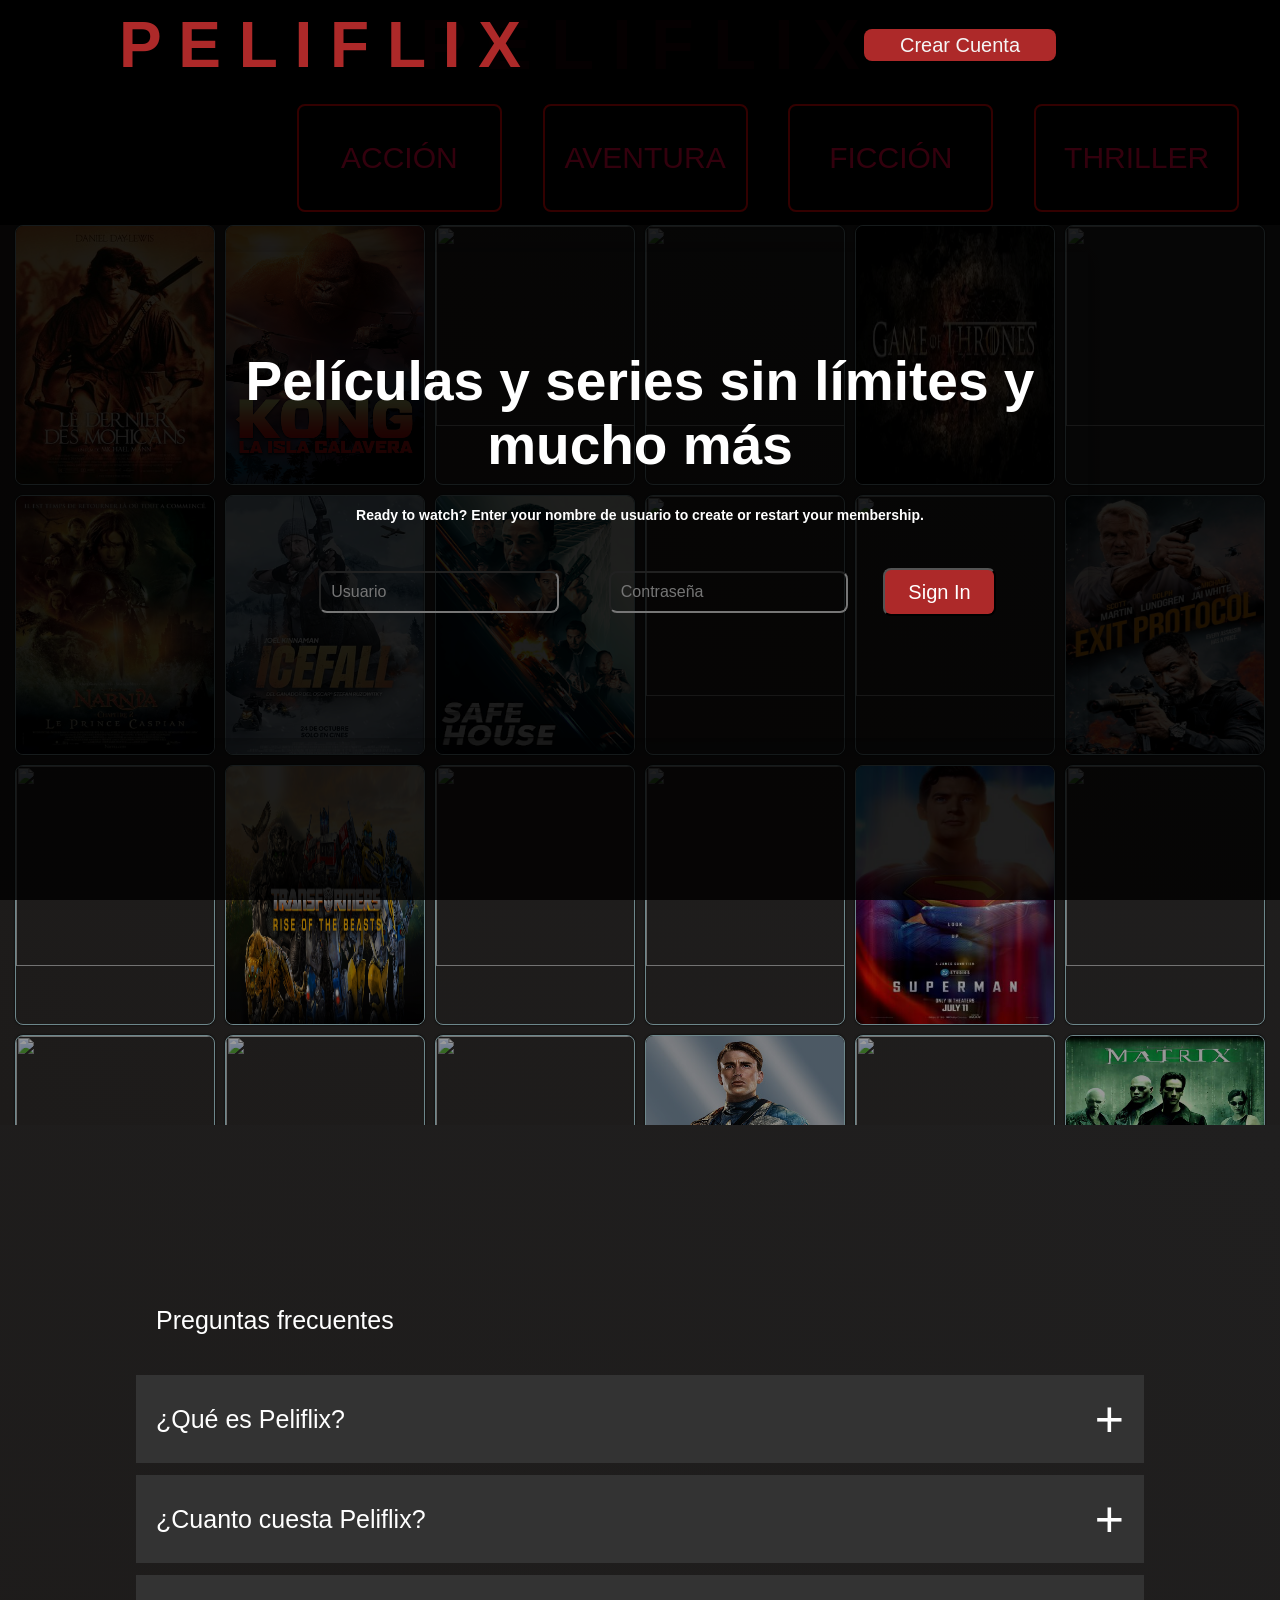
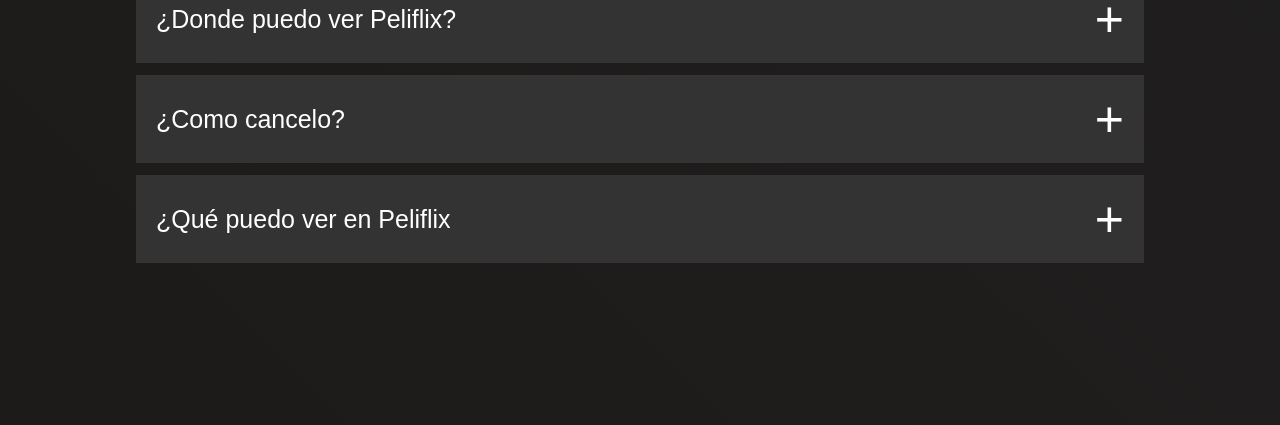
==== index.html @ b9817023 "Add files via upload" ====
<!DOCTYPE html>
<html lang="en">
<head>
    <meta charset="UTF-8">
    <meta name="viewport" content="width=device-width, initial-scale=1.0">
    <link rel="stylesheet" href="CSS/Estilo_indexPeliflix.css">
    <title>Peliflix_Stream.com</title>
</head>
<body>
    <div class="overlay" id="primeroPanel">
        <article class="Arriba-box">
            <div id="background1">
                <h1>P E L I F L I X</h1>
            </div>
            <div id="Cuenta">
                <span id="btnCrearCuenta">Crear Cuenta</span>
            </div>
        </article>
        <article class="Abajo-box">
            <section class="login-box">
                <h1>Películas y series sin límites y mucho más</h1>
                <h3>Ready to watch? Enter your nombre de usuario to create or restart your membership.</h3>
                <article>
                    <div class="password-container">
                       <input type="text" id="loginUsuario" placeholder="Usuario">
                        <input type="password" id="loginPassword" placeholder="Contraseña">
                        <span id="togglePassword" class="eye-icon">👁️</span>
                    </div>
                    <button type="submit" id="btnSignIn">Sign In</button>
                </article>
            </section>
        </article>   
    </div>

    <div class="LoginPanel hidden" id="registrationPanel">
        <article class="nuevacuenta">
             <section class="CrearCuenta">
                <h1>Create tu cuenta Peliflix</h1>
                <label for="Nombre">Nombre *</label>
                <div class="input-container">
                    <input type="text" id="Nombre" placeholder="Escribe tu Nombre" required>
                </div>
                <label for="Apellido">Apellido *</label>
                <div class="input-container">
                   <input type="text" id="Apellido" placeholder="Escribe tu Apellido" required>
                </div>
                <label for="Usuario">Usuario *</label>
                <div class="input-container">
                    <input type="text" id="regUsuario" placeholder="Escribe un Nombre de usuario" required>
                </div>
                <label for="Password">Password *</label>
                <div class="input-container">
                    <input type="password" id="password" placeholder="Escribe tu contraseña" required>
                    <span id="togglePasswordReg" class="eye-icon">👁️</span>
                </div>
                <div class="botones-container">
                    <button class="btn-rojo" id="saveAccount">Créate Cuenta!</button>
                    <button class="btn-rojo" id="btnVolver">Volver!</button>
                </div>
            </section>
        </article>
        <article class="fondoPeli"></article>
    </div>

    <header>
        <h1>P E L I F L I X</h1>
    </header>

    <nav>
        <section class="background"></section>
        <section class="opciones">
            <article class="genero">ACCIÓN</article>
            <section class="panelOculto">
                <article class="cabeza">
                    <h1>PELIFLIX : ACCIÓN</h1>
                    <span class="head">X</span>
                </article>
                <article class="galeria">
                    <div>
                        <img id="01" src="IMAGENES/JOHNWICK.jpg" data-nombre="JOHN WICK" data-genero="ACCIÓN" data-sinopsis="John Wick es una película de acción estadounidense de 2014, dirigida por Chad Stahelski, producida por David Leitch, escrita por Derek Kolstad y protagonizada por Keanu Reeves. Fue estrenada el 24 de octubre de 2014.La historia se centra en John Wick (Reeves) que busca a los hombres que irrumpieron en su casa, robaron su antiguo coche (Ford Mustang de 1969) y mataron a su cachorro, que fue un último regalo para él de su esposa recientemente fallecida (Moynahan).Stahelski y David Leitch dirigieron la película juntos, aunque solo se acreditó a Stahelski">
                        <span class="btn-ver" video src="VIDEOS/john wick.mp4">Ver película!</span>
                    </div>
                    <div>
                        <img id="02" src="IMAGENES/batman_sup.jpg" data-nombre="BATMAN VS SUPERMAN" data-genero="ACCIÓN" data-sinopsis="Batman v Superman: Dawn of Justice (titulada Batman v Superman: El amanecer de la justicia en España y Batman vs Superman: El origen de la justicia en Hispanoamérica) es una película estadounidense de superhéroes estrenada en 2016. Es la segunda entrega del Universo Extendido de DC (DCEU) y una secuela de El hombre de acero (2013), además de la primera película de acción real que presenta a Batman y Superman juntos. Está dirigida por Zack Snyder y escrita por Chris Terrio y David S. Goyer. El reparto incluye a Ben Affleck, Henry Cavill, Amy Adams, Jesse Eisenberg, Diane Lane, Laurence Fishburne, Jeremy Irons, Holly Hunter y Gal Gadot.">
                        <span class="btn-ver" video src="VIDEOS/batman vs superman.mp4">Ver película!</span>
                    </div>
                    <div>
                        <img id="03" src="IMAGENES/taken.jpg" data-nombre="TAKEN" data-genero="ACCIÓN" data-sinopsis="Taken (titulada Búsqueda implacable en Latinoamérica y Venganza en España) es una película de acción francesa de 2008,[2][3] protagonizada por Liam Neeson, Famke Janssen y Maggie Grace. Está dirigida por Pierre Morel y fue escrita y coproducida por Luc Besson. Es el top 85 de las 100 mejores películas de acción de todos los tiempos por GQ.">
                        <span class="btn-ver" video src="VIDEOS/taken.mp4">Ver película!</span>
                    </div>
                    <div>
                        <img id="04" src="IMAGENES/ICEFALL.png" data-nombre="ICEFALL" data-genero="ACCIÓN" data-sinopsis="Icefall is a 2025 American thriller film directed by Stefan Ruzowitzky and written by George Mahaffey and Steve Isles. It has Joel Kinnaman and Cara Jade Myers in the lead roles. The film was released on November 4, 2025.The project was announced in November 2023[2] with production by Arclight Films and its producers Gary Hamilton and Ying Ye; Top Film and its producers Volodymyr Artemenko and Eugene Stupka; along with Ryan Hamilton, Rob Van Norden,[3] and Adam Bramich.[4] Stefan Ruzowitzky is directing from a script by George Mahaffey[2] and Steve Isles.">
                        <span class="btn-ver" video src="VIDEOS/icefall.mp4">Ver película!</span>
                    </div>
                    <div>
                        <img id="05" src="IMAGENES/transporter.jpg" data-nombre="TRANSPORTER" data-genero="ACCIÓN" data-sinopsis="The Transporter, en inglés; Le Transporteur, en francés, es una película francesa en idioma inglés dirigida por Louis Leterrier y Corey Yuen. Su guionista, Luc Besson, se inspiró en la serie de cortos de BMW "The Hire" para crear esta película. Se estrenó en Francia el 2 de octubre de 2002 y el 11 de octubre del mismo año en Estados Unidos. Los protagonistas son Jason Statham como Frank Martin y Shu Qi como Lai Kwai. Esta es la primera película de la serie, a la que siguieron Transporter 2 y Transporter 3.>
                        <span class="btn-ver" video src="VIDEOS/transporter.mp4">Ver película!</span>
                    </div>
                    <div>
                        <img id="06" src="IMAGENES/ironman.jpg" data-nombre="IRON MAN" data-genero="ACCIÓN" data-sinopsis="Iron Man (titulada Iron Man: el hombre de hierro en Hispanoamérica) es una película de superhéroes estadounidense de 2008. Es la primera entrega del Universo cinematográfico de Marvel. La cinta fue dirigida por Jon Favreau, con un guion de Mark Fergus, Hawk Ostby, Art Marcum y Matt Holloway. Es protagonizada por Robert Downey Jr, Terrence Howard, Jeff Bridges, Shaun Toub y Gwyneth Paltrow. La trama gira en torno a Tony Stark, un empresario e ingeniero, que construye un exoesqueleto motorizado y se convierte en Iron Man, un superhéroe tecnológicamente avanzado.">
                        <span class="btn-ver" video src="VIDEOS/Ironman.mp4">Ver película!</span>
                    </div>
                    <div>
                        <img id="07" src="IMAGENES/padrino.jpg" data-nombre="EL PADRINO" data-genero="ACCIÓN" data-sinopsis="The Godfather Part II (titulada El padrino: Parte II en España, México y Uruguay, y El padrino II en el resto de Hispanoamérica)[4] es una película estadounidense de drama criminal y gánsteres de 1974, producida y dirigida por Francis Ford Coppola a partir del guion coescrito con Mario Puzo, protagonizada por Al Pacino, Robert Duvall, Diane Keaton, Robert De Niro, Talia Shire, Morgana King, John Cazale, Mariana Hill y Lee Strasberg. Es la segunda entrega de la trilogía de El padrino.">
                        <span class="btn-ver" video src="VIDEOS/el padrino.mp4">Ver película!</span>
                    </div>
                    <div>
                        <img id="08" src="IMAGENES/vengadores.jpg" data-nombre="LOS VENGADORES" data-genero="ACCION" data-sinopsis="Marvel's The Avengers[3] (titulada The Avengers: Los Vengadores en Hispanoamérica y Los Vengadores en España), conocida como Marvel Avengers Assemble en el Reino Unido e Irlanda, o simplemente The Avengers; es una película de superhéroes estadounidense de 2012 basada en el equipo de superhéroes homónimo de Marvel Comics, producida por Marvel Studios y distribuida por Walt Disney Studios Motion Pictures, en colaboración con Paramount Pictures.">
                        <span class="btn-ver" video src="VIDEOS/vengadores.mp4">Ver película!</span>
                    </div>
                    <div>
                        <img id="09" src="IMAGENES/missionimpo.jpg" data-nombre="MISSION IMPOSSIBLE" data-genero="ACCIÓN" data-sinopsis="Mission impossible : Dead Reckoning ou Mission impossible - Bilan mortel[1] au Québec (Mission: Impossible – Dead Reckoning) est un film américain réalisé par Christopher McQuarrie et sorti en 2023. C'est le septième film de la série Mission impossible. Tom Cruise y reprend son rôle d'Ethan Hunt. Toujours au service de l'agence Mission Impossible depuis des décennies, il fait face à un ennemi d'un nouveau genre : une intelligence artificielle nommée « l'Entité », intangible, omniprésente, capable d'influencer comme jamais notre monde d'aujourd'hui. Entré en possession d'un indice qui pourrait permettre à quiconque parvenant à suivre la piste de contrôler le destin de cette intelligence artificielle, Ethan Hunt ne suit plus les ordres de la CIA, mais s'assigne lui-même une mission">
                        <span class="btn-ver" video src="VIDEOS/mission impossible.mp4">Ver película!</span>
                    </div>
                    <div>
                        <img id="10" src="IMAGENES/jungla.jpg" data-nombre="DIE HARD" data-genero="ACCIÓN" data-sinopsis="Die Hard sigue al oficial fuera de servicio del Departamento de Policía de Nueva York John McClane (Bruce Willis) mientras se enfrenta a un grupo de criminales altamente organizados liderados por Hans Gruber (Alan Rickman), que realizan un atraco en un rascacielos de Los Ángeles bajo el pretexto de un ataque terrorista utilizando a rehenes, incluyendo a la esposa de McClane, Holly Gennaro (Bonnie Bedelia), para mantener a raya a la policía. En 2017 la Biblioteca del Congreso de Estados Unidos seleccionó Die Hard para ser preservada en el National Film Registry por ser «cultural, histórica o estéticamente significante».">
                        <span class="btn-ver" video src="VIDEOS/jungla.mp4">Ver película!</span>
                    </div>
                    <div>
                        <img id="11" src="IMAGENES/captain amer.jpg" data-nombre="CAPTAIN AMERICA:THE FIRST AVENGER" data-genero="ACCIÓN" data-sinopsis="Captain America: Brave New World (Capitán América: un nuevo mundo en Hispanoamérica) es una película de superhéroes estadounidense de 2025, con el personaje de Marvel Comics, Sam Wilson / Capitán América. Producida por Marvel Studios y distribuida por Walt Disney Studios Motion Pictures, es la cuarta película de la serie de películas de Capitán América, una continuación de la serie de televisión Falcon y el Soldado del Invierno (2021) y la película número 35 del Universo cinematográfico de Marvel (UCM). La película fue dirigida por Julius Onah, con un guion escrito por Rob Edwards y los equipos de escritores, de Malcolm Spellman & Dalan Musson y Onah & Peter Glanz">
                        <span class="btn-ver" video src="VIDEOS/captain america.mp4">Ver película!</span>
                    </div>
                    <div>
                        <img id="12" src="IMAGENES/Fast_Furious.jpg" data-nombre="FAST&FURIOUS" data-genero="ACCIÓN" data-sinopsis="Fast & Furious (también conocida como Rápidos y furiosos en Hispanoamérica, y The Fast and Furious: A todo gas en España) es una franquicia de medios estadounidense centrada en una serie de películas de acción que se ocupan en gran medida de automóviles. La saga también incluye cortometrajes, una serie de televisión, espectáculos en vivo, videojuegos y atracciones de parques temáticos. Está distribuida por Universal Pictures. Si bien la saga ha tenido una baja muy importante del elenco con la muerte de Paul Walker en 2013, Vin Diesel continuó con las series ">
                        <span class="btn-ver" video src="VIDEOS/fast & furious.mp4">Ver película!</span>
                    </div>
                    <div>
                        <img id="13" src="IMAGENES/DO OR DIE.jpg" data-nombre="DO OR DIE" data-genero="ACCIÓN" data-sinopsis="In Hawaii, L.E.T.H.A.L. agents Donna Hamilton and Nicole Justin are confronted by underworld businessman Kane. As retribution for damaging his organization, Kane has devised a game to hunt and kill Hamilton and Justin using six teams of professional assassins. They call their superior Lucas, who orders them to leave for Las Vegas and meet up with a contact for further instructions. From his headquarters in Honolulu Kane and his mistress, Silk orders the assassins into action while they keep track of their every move with a tracking device secretly implanted into Hamilton's wristwatch.The first team fires on Hamilton and Justin's Jeep from a helicopter as they drive to the airport.">
                        <span class="btn-ver" video src="VIDEOS/Do or die.mp4">Ver película!</span>
                    </div>
                    <div>
                        <img id="14" src="IMAGENES/caballero.jpg" data-nombre="THE DARK NIGHT" data-genero="ACCIÓN" data-sinopsis="The Dark Knight (conocida en Hispanoamérica como Batman: El caballero de la noche y en España como El caballero oscuro) es una película de superhéroes de 2008 dirigida por Christopher Nolan a partir de un guion coescrito con su hermano Jonathan. Basada en el superhéroe Batman de DC Comics, es la secuela de Batman Begins (2005) y la segunda entrega de la trilogía The Dark Knight. La trama sigue al justiciero Batman, el teniente de policía James Gordon y el fiscal de distrito Harvey Dent, quienes forman una alianza para desmantelar el crimen organizado en Gotham City. Sus esfuerzos se ven descarrilados por el Joker, un cerebro anarquista que busca probar hasta dónde llegará Batman para salvar a la ciudad del caos">
                        <span class="btn-ver" video src="VIDEOS/caballero.mp4">Ver película!</span>
                    </div>
                    <div>
                        <img id="15" src="IMAGENES/SAFEHOUSE.webp" data-nombre="SAFE HOUSE" data-genero="ACCIÓN" data-sinopsis="Tobin Frost (Denzel Washington) es un exagente de la CIA que se volvió un criminal internacional, el cual recientemente ha adquirido un archivo de un agente renegado del MI6 llamado Alec Wade (Liam Cunningham). En cuanto Frost tiene el archivo, es perseguido por los mercenarios de Vargas (Fares Fares), por lo que como última opción para salvarse entra en el consulado de los Estados Unidos en Ciudad del Cabo, Sudáfrica y al ser identificado como un traidor de la agencia es trasladado a una casa de seguridad de la CIA en la misma ciudad.">
                        <span class="btn-ver" video src="VIDEOS/safe house.mp4">Ver película!</span>
                    </div>
                    <div>
                        <img id="16" src="IMAGENES/HANDYMAN.jpg" data-nombre="THE HANDYMAN" data-genero="ACCIÓN" data-sinopsis="Antonio is a trainee lawyer who dreams of joining his mentor’s prestigious firm. But Salvatore “Toti” Bellastella, the Prince of the Forum, is also an exploitative tyrant! He asks Antonio any kind of task: from being his assistant to driver, from paralegal to personal cook! When Antonio brilliantly passes the bar, he gets the offer of becoming a partner in the firm, but there is still one condition: he must marry Isabel, Toti’s lover, an Argentinian girl who needs the Italian citizenship. It looks like just another little “favor” for his boss. So Antonio accepts... and he’s really in a sea of trouble. (Source: True Colours)">
                       <span class="btn-ver" video src="VIDEOS/handy man.mp4">Ver película!</span>
                    </div>
                    <div>
                        <img id="17" src="IMAGENES/EXITPROTOCOL.jpg" data-nombre="EXIT PROTOCOL" data-genero="ACCIÓN" data-sinopsis="Sam Hayden es un asesino letal al que le encargan eliminar a Charles Managold (Dolph Lundgren), un legendario asesino. Pero cuando Sam se enfrenta a Managold y decide no matarlo, ambos se convierten en el blanco de Isaac (Michael Jai White), el sicario más letal del mundo. Obligados a aliarse, deberán enfrentarse a una implacable cacería.">
                        <span class="btn-ver" video src="VIDEOS/exit protocol.mp4">Ver película!</span>
                    </div>
                    <div>
                        <img id="18" src="IMAGENES/fightclub.jpg" data-nombre="FIGHT CLUB" data-genero="ACCIÓN" data-sinopsis="Fight Club (conocida como El club de la lucha en España y como El club de la pelea en Hispanoamérica) es una película estadounidense de 1999 basada en la novela homónima de Chuck Palahniuk. La cinta fue dirigida por David Fincher y protagonizada por Edward Norton, Brad Pitt y Helena Bonham Carter.">
                        <span class="btn-ver" video src="VIDEOS/fight club.mp4">Ver película!</span>
                    </div>
                    <div>
                        <img id="19" src="IMAGENES/SHADOW EDGE.webp" data-nombre="SHADOW EDGE" data-genero="ACCIÓN" data-sinopsis="The Shadow's Edge (simplified Chinese: 捕风追影; traditional Chinese: 捕風追影) is a 2025 action thriller film directed and written by Larry Yang. Co-produced by China and Hong Kong, the film is loosely adapted from the Hong Kong action thriller Eye in the Sky (2007) by Yau Nai-hoi. It stars Jackie Chan as a retired surveillance expert who returns to investigate a series of heists orchestrated by a long-time fugitive played by Tony Leung Ka-fai, and in turn he is joined by a rookie policewoman played by Zhang Zifeng. The cast also includes Ci Sha and Wen Junhui.">
                        <span class="btn-ver" video src="VIDEOS/shadow edge.mp4">Ver película!</span>
                    </div>
                    <div>
                        <img id="20" src="IMAGENES/WILDCAT.jpg" data-nombre="WILDCAT" data-genero="ACCIÓN" data-sinopsis="Wildcat fue escrita por Ethan Hawke y Shelby Gaines y dirigida por Hawke. La película fue producida y financiada en su totalidad por Cory Pyke de Renovo Media Group. Joe Goodman de Good Country Pictures, Hawke y su esposa Ryan Hawke de Under the Influence Productions también produjeron.[2]​ Maya Hawke fue productora ejecutiva y tiene un papel principal en la película. En enero de 2023, se informó que Laura Linney, Philip Ettinger, Rafael Casal, Steve Zahn, Cooper Hoffman, Willa Fitzgerald, Alessandro Nivola y Vincent D'Onofrio se unieron al elenco">
                        <span class="btn-ver" video src="VIDEOS/wildcat.mp4">Ver película!</span>
                    </div>
                    <div>
                        <img id="21" src="IMAGENES/TRANSFORM.jpg" data-nombre="TRANSFORMERS" data-genero="ACCIÓN" data-sinopsis="Narnia est un monde imaginaire créé par l'auteur irlandais Clive Staples Lewis dans lequel se déroule une série de sept romans de fantasy : Le Monde de Narnia.Dans l'univers de Narnia, les animaux parlent, les bêtes mythiques abondent et la magie est courante. La série suit l'histoire de Narnia, depuis sa création jusqu'à sa fin, et plus particulièrement les visites de groupes d'enfants de « notre » monde.Le monde de Narnia se bâtit au fil des sept livres (complétés par les films de la BBC ainsi que ceux de Walt Disney Pictures)">
                       <span class="btn-ver" video src="VIDEOS/transformers.mp4">Ver película!</span>
                    </div>
                    <div>
                        <img id="22" src="IMAGENES/mohicano.jpg" data-nombre="THE LAST MOHICANO" data-genero="ACCIÓN" data-sinopsis="The Last of the Mohicans (en Hispanoamérica: El último de los mohicanos; en España: El último mohicano) es una película épica estadounidense de 1992, del género aventuras, basada en la novela homónima del escritor estadounidense James Fenimore Cooper. Dirigida por Michael Mann, está protagonizada por Daniel Day-Lewis, Madeleine Stowe, Jodhi May, Russell Means, Eric Schweig, Wes Studi, Patrice Chéreau y Pete Postlethwaite.">
                        <span class="btn-ver" video src="VIDEOS/mohicano.mp4">Ver película!</span>
                    </div>
                    <div>
                        <img id="23" src="IMAGENES/captainwin.webp" data-nombre="CAPTAIN AMERICA: THE WINTER SOLDIER" data-genero="ACCIÓN" data-sinopsis="Captain America: The Winter Soldier (titulada Capitán América: el Soldado de Invierno en España y Capitán América y el Soldado del Invierno en Hispanoamérica) es una película de superhéroes estadounidense de 2014 basada en el personaje de Marvel Comics, Capitán América, producida por Marvel Studios y distribuida por Walt Disney Studios Motion Pictures. Es la secuela de Capitán América: el primer vengador (2011) y la novena película del Universo cinematográfico de Marvel (UCM). La película es dirigida por Anthony y Joe Russo, con un guion de Christopher Markus y Stephen McFeely">
                        <span class="btn-ver" video src="VIDEOS/captain america winter soldier.mp4">Ver película!</span>
                    </div>
                    <div>
                        <img id="24" src="IMAGENES/ONE BATTLE.jpg" data-nombre="ONE BATTLE" data-genero="ACCIÓN" data-sinopsis="«Ghetto» Pat Calhoun y Perfidia Beverly Hills son miembros de un grupo revolucionario de la extrema izquierda que se hace llamar El 75 francés. Durante la fuga de inmigrantes detenidos del Centro de Detención de Otay Mesa, Perfidia humilla sexualmente al oficial al mando, Steven J. Lockjaw, que después se obsesiona con ella. Pat y Perfidia se convierten en amantes. Cuando Lockjaw atrapa a Perfidia poniendo una bomba, la libera después de que ella acepte su demanda de reunirse con él más tarde para tener sexo, tras lo cual ella queda embarazada pero sigue su relación con Pat">
                        <span class="btn-ver" video src="VIDEOS/one battle.mp4">Ver película!</span>
                    </div>

                    <section class="PanelDetalles1">
                        <article class="CajaAriba"></article>
                        <article class="detalles" >
                            <div class="one">
                                <h1 class="nombre"></h1>
                            </div>
                            <div class="two">
                                <p class="sinopsis"></p>
                            </div>    
                        </article>
                    </section>
                    <section class="PanelDetalles2">
                        <article class="CajaAriba">
                            <span class="cerrar">X</span>
                        </article>
                        <article class="detalles">
                            <div class="imgDetalle">
                                <img src="" >
                            </div>  
                        </article>
                    </section>

                </article>
            </section>
            <article class="genero">AVENTURA</article>
            <section class="panelOculto">
                <article class="cabeza">
                    <h1>PELIFLIX : AVENTURA</h1>
                    <span class="head">X</span>
                </article>
                <article class="galeria">
                    <div>
                        <img id="30" src="IMAGENES/momi.jpg" data-nombre="MOMIA 2" data-genero="AVENTURA" data-sinopsis="La Momie (The Mummy) est un film américano-sino-japonais réalisé par Alex Kurtzman et sorti en 2017. Reboot de la franchise La Momie, il devait être le premier film du Dark Universe, un univers commun développé par Universal Pictures mais finalement annulé[1]. Cet univers devait remettre en scène les personnages de la célèbre série de films d'horreur Universal Monsters.">
                        <span class="btn-ver" video src="VIDEOS/momia2.mp4">Ver película!</span>
                    </div>
                    <div>
                        <img id="31" src="IMAGENES/momie.jpg" data-nombre="MOMIA" data-genero="AVENTURA" data-sinopsis="La Momie (The Mummy) est un film américain réalisé par Stephen Sommers et sorti en 1999. C'est une nouvelle version du film américain La Momie, également produit par Universal Pictures et sorti en 1932. Le film a pour antagoniste principal la momie d'un prêtre d'Égypte antique maudit qui est accidentellement ramené à la vie par des archéologues dans les années 1920. La momie poursuit les membres de l'expédition jusqu'au Caire pour se nourrir d'eux et accumule ainsi des pouvoirs magiques de plus en plus terrifiants, au point de menacer l'Égypte et le monde entier, tandis que l'aventurier Rick O'Connell (Brendan Fraser) et la bibliothécaire Evelyn Carnahan (Rachel Weisz) tentent de trouver un moyen de l'arrêter.">
                        <span class="btn-ver" video src="VIDEOS/momia.mp4">Ver película!</span>
                    </div>
                    <div>
                        <img id="32" src="IMAGENES/hobbit2.jpg" data-nombre="THE BATTLE OF THE FIVE ARMIES" data-genero="AVENTURA" data-sinopsis="The Hobbit: The Battle of the Five Armies is a 2014 epic fantasy film directed by Peter Jackson from a screenplay by Fran Walsh, Philippa Boyens, Jackson, and Guillermo del Toro. It is based on the 1937 novel The Hobbit by J. R. R. Tolkien. The sequel to 2013's The Hobbit: The Desolation of Smaug, the film is the final instalment in The Hobbit trilogy, acting as a prequel to Jackson's The Lord of the Rings trilogy (2001–2003). The film's story concludes the adventure of the titular hobbit Bilbo Baggins and Thorin Oakenshield's company of dwarves, who take possession of the treasure within the Lonely Mountain as factions of dwarves, elves and men clash over it, while the orc Azog the Defiler and his forces make their move upon them.">
                        <span class="btn-ver" video src="VIDEOS/hobbit2.mp4">Ver película!</span>
                    </div>
                    <div>
                        <img id="33" src="IMAGENES/HOB2.webp" data-nombre="HOBBIT:UN VIAJE INESPERADO" data-genero="AVENTURA" data-sinopsis="La trilogía de El hobbit, adaptación cinematográfica basada en la novela homónima (publicada en 1937 y escrita por el filólogo británico J. R. R. Tolkien), comprende tres películas épicas de fantasía, acción y aventuras: El hobbit: un viaje inesperado (2012), El hobbit: la desolación de Smaug (2013) y El hobbit: la batalla de los Cinco Ejércitos (2014).[4] Las tres películas fueron estrenadas bajo los formatos IMAX, 3D y 3D HFR (48 fps).">
                        <span class="btn-ver" video src="VIDEOS/HOBBIT1.mp4">Ver película!</span>
                    </div>
                    <div>
                        <img id="34" src="IMAGENES/hobit.jpg" data-nombre="HOBBIT:LA DESOLATION DE SMUG" data-genero="AVENTURA" data-sinopsis="El hobbit: la batalla de los Cinco Ejércitos (título original en inglés: The Hobbit: The Battle of the Five Armies) es la tercera parte de la adaptación cinematográfica de la novela de J. R. R. Tolkien El hobbit. Las dos primeras partes, El hobbit: un viaje inesperado y El hobbit: la desolación de Smaug, tratan específicamente del contenido del libro, mientras que la tercera se centra en los hechos que acontecieron entre el final de El hobbit y el inicio de La Comunidad del Anillo. Se estrenó el 30 de noviembre de 2014, debido a un cambio de fecha que se produjo el 22 ">
                        <span class="btn-ver" video src="VIDEOS/hobbit la desolacion.mp4">Ver película!</span>an>
                    </div>
                    <div>
                        <img id="35" src="IMAGENES/señor de los anillos1.jpg" data-nombre="LAS DOS TORRES" data-genero="AVENTURA" data-sinopsis="El Señor de los Anillos: las dos torres —cuyo título original en inglés es The Lord of the Rings: The Two Towers—, conocida también de forma abreviada como Las dos torres, es una película basada en el segundo tomo de la novela El Señor de los Anillos, del escritor británico J. R. R. Tolkien. Es la secuela de La Comunidad del Anillo y precede a la última entrega de la serie, El retorno del Rey.">
                        <span class="btn-ver" video src="VIDEOS/hobbit las dos torres.mp4">Ver película!</span>
                    </div>
                    <div>
                        <img id="36" src="IMAGENES/señor de los.jpg" data-nombre="EL SEÑOR DE LOS ANILLOS: EL RETORNO DEL REY" data-genero="AVENTURA" data-sinopsis="Las fuerzas de Saruman han sido destruidas, y su fortaleza sitiada. Ha llegado el momento de que se decida el destino de la Tierra Media, y por primera vez en mucho tiempo, parece que hay una pequeña esperanza. La atención del señor oscuro Sauron se centra ahora en Gondor, el último reducto de los hombres, y del cual Aragorn tendrá que reclamar el trono para ocupar su puesto de Rey. Pero las fuerzas de Sauron ya se preparan para lanzar el último y definitivo ataque contra el reino de Gondor, la batalla que decidirá el destino de todos. Mientras tanto, Frodo y Sam, acompañados por Gollum, continúan su camino hacia Mordor, a la espera de que Sauron no repare en que dos pequeños Hobbits se acercan cada día más al final de su camino, el Monte del Destino, para destruir de una vez por todas el anillo de poder.">
                        <span class="btn-ver" video src="VIDEOS/señor el retorno del rey.mp4">Ver película!</span>
                    </div> 
                    <div>
                        <img id="37" src="IMAGENES/señor3.jpg" data-nombre="EL SEÑOR DE LOS ANILLOS: LA COMUNIDAD DEL ANILLO" data-genero="AVENTURA" data-sinopsis="El Señor de los Anillos: la Comunidad del Anillo —cuyo título original en inglés es The Lord of the Rings: The Fellowship of the Ring—, conocida también de forma más abreviada como La Comunidad del Anillo, es una película de aventuras y fantasía de 2001 dirigida por Peter Jackson y basada en el primer volumen de El señor de los Anillos, de J. R. R. Tolkien (1954-55).[2][3][4] Es la primera entrega de la trilogía cinematográfica de El Señor de los Anillos, compuesta también por Las dos torres y El retorno del Rey, que a su vez adaptan los otros dos volúmenes de la saga literaria de fantasía.">
                        <span class="btn-ver" video src="VIDEOS/comunidad de los anilo.mp4">Ver película!</span>
                    </div>
                    <div>
                        <img id="38" src="IMAGENES/lord.jpg" data-nombre="LORD OF THE RINGS" data-genero="AVENTURA" data-sinopsis="El Señor de los Anillos: la Comunidad del Anillo —cuyo título original en inglés es The Lord of the Rings: The Fellowship of the Ring—, conocida también de forma más abreviada como La Comunidad del Anillo, es una película de aventuras y fantasía de 2001 dirigida por Peter Jackson y basada en el primer volumen de El señor de los Anillos, de J. R. R. Tolkien (1954-55). Es la primera entrega de la trilogía cinematográfica de El Señor de los Anillos, compuesta también por Las dos torres y El retorno del Rey, que a su vez adaptan los otros dos volúmenes de la saga literaria de fantasía.">
                        <span class="btn-ver" video src="VIDEOS/lord of the ring.mp4">Ver película!</span>
                    </div>
                    <div>
                        <img id="39" src="IMAGENES/game.webp" data-nombre="GAME OF THRONES" data-genero="AVENTURA" data-sinopsis="Los personajes de la serie estadounidense de fantasía medieval Game of Thrones están basados en sus respectivas contrapartes de las novelas Canción de hielo y fuego de George R. R. Martin.Como en las novelas, Game of Thrones cuenta con un reparto coral extenso, que se estima llegará a ser el más grande en televisión.Durante la producción de la tercera temporada, se registraron 257 nombres del elenco.[2]​ Los actores que no hacen aparición en un episodio concreto, por lo general, no aparecen acreditados en los títulos de crédito, con independencia de su estatus.">
                       <span class="btn-ver" video src="VIDEOS/the game.mp4">Ver película!</span>
                    </div>
                    <div>
                        <img id="40" src="IMAGENES/indiana1.jpg" data-nombre="INDIANA JONES: RAIDERS OF THE LOST ARK" data-genero="AVENTURA" data-sinopsis="Raiders of the Lost Ark (titulada En busca del arca perdida en España e Indiana Jones y los cazadores del arca perdida en Hispanoamérica) es una película dirigida por Steven Spielberg y producida por George Lucas, y estrenada en 1981. Se trata de la primera película estrenada de la serie Indiana Jones, aunque es la segunda en la cronología del personaje. La trama describe la búsqueda del Arca de la Alianza por los nazis y los esfuerzos del arqueólogo Indiana Jones para evitarl.">
                        <span class="btn-ver" video src="VIDEOS/indiana1.mp4">Ver película!</span>
                    </div>
                    <div>
                        <img id="41" src="IMAGENES/indiana2.jpg" data-nombre="INDIANA JONES Y LA ÚLTIMA CRUZADA" data-genero="AVENTURA" data-sinopsis="Indiana Jones y la última cruzada (título original en inglés: Indiana Jones and the Last Crusade) es una película estadounidense de aventuras dirigida por Steven Spielberg, estrenada en 1989 y producida por Robert Watts, George Lucas y Frank Marshall. Es el tercer filme estrenado de la serie cinematográfica de Indiana Jones, siendo también el tercero en términos cronológicos de la franquicia. Obtuvo un premio Óscar en la categoría de mejores efectos y edición de sonido, de un total de tres nominaciones, siendo las restantes mejor banda sonora y mejor sonido.">              
                        <span class="btn-ver" video src="VIDEOS/indiana jones2.mp4">Ver película!</span>
                    </div>
                    <div>
                        <img id="42" src="IMAGENES/arca perdido.jpg" data-nombre="INDIANA JONES3" data-genero="AVENTURA" data-sinopsis="Raiders of the Lost Ark (titulada En busca del arca perdida en España e Indiana Jones y los cazadores del arca perdida en Hispanoamérica) es una película dirigida por Steven Spielberg y producida por George Lucas, y estrenada en 1981. Se trata de la primera película estrenada de la serie Indiana Jones, aunque es la segunda en la cronología del personaje. La trama describe la búsqueda del Arca de la Alianza por los nazis y los esfuerzos del arqueólogo Indiana Jones para evitarlo.">
                        <span class="btn-ver" video src="VIDEOS/arca perdido.mp4">Ver película!</span>
                    </div>
                    <div>
                        <img id="43" src="IMAGENES/avatar2.webp" data-nombre="AVATAR" data-genero="AVENTURA" data-sinopsis="Avatar (comercializada como Avatar de James Cameron) es una película épica de ciencia ficción militar y animación estadounidense de 2009, escrita, producida y dirigida por James Cameron y protagonizada por Sam Worthington, Zoe Saldaña, Sigourney Weaver, Stephen Lang y Michelle Rodriguez.Está ambientada en el año 2154 y los acontecimientos que se narran en la historia Pandora, una luna (y aparentemente la más grande) de un planeta similar a Júpiter llamado Polifemo, habitada por una especie humanoide llamada na’vi, con la que los humanos se encuentran en conflicto debido a q."> 
                        <span class="btn-ver" video src="VIDEOS/avatar2.mp4">Ver película!</span>
                    </div>
                    <div>
                        <img id="44" src="IMAGENES/jurassic.jpg" data-nombre="JURASIC PARK" data-genero="AVENTURA" data-sinopsis="Le film se déroule quatre ans après le désastre de Jurassic Park. Sur une île déserte, voisine de celle où se trouve le parc, vivent secrètement d'autres dinosaures en liberté. Informés de leur existence, des hommes d'affaires élaborent un plan pour les ramener. Une expédition se monte alors pour capturer les dinosaures. John Hammond, récemment démis de la présidence de sa compagnie InGen, souhaite se racheter de son erreur passée. Nouveau défenseur de la nature, il sollicite Ian Malcolm afin d'étudier le comportement des dinosaures dans leur environnement. Tous deux doivent faire vite car les mercenaires sont sur le point de débarquer sur l'île. Les deux groupes, animés d'intentions opposées, vont d'abord s'affronter avant de s'unir face au danger plus grand qui les menace.">
                       <span class="btn-ver" video src="VIDEOS/jurasic.mp4">Ver película!</span>
                    </div>
                    <div>
                        <img id="45" src="IMAGENES/Piratas_del_Caribe_el_cofre_del_hombre_muerto.webp" data-nombre="PIRATA DE CARIBE: AL COFRE DEL HOMBRE MUERTO " data-genero="AVENTURA" data-sinopsis="Pirates of the Caribbean: Dead Man's Chest (titulada Piratas del Caribe: El cofre del hombre muerto en España y Piratas del Caribe: El cofre de la muerte en Hispanoamérica) es una película estadounidense dirigida por Gore Verbinski y producida por Jerry Bruckheimer. Conforma la segunda adaptación dentro de la saga de Piratas del Caribe iniciada en 2003. La película se estrenó el 24 de junio de 2006 en Disneyland.">
                        <span class="btn-ver" video src="VIDEOS/pirata de caribe.mp4">Ver película!</span>
                    </div>
                    <div>
                        <img id="46" src="IMAGENES/piratas_maldicion.jpg" data-nombre="PIRATA DE CARIBE: LA MALDICION DEL PERLA NEGRA" data-genero="AVENTURA" data-sinopsis="Pirates of the Caribbean: The Curse of the Black Pearl (titulada Piratas del Caribe: La maldición de la Perla Negra en España y Piratas del Caribe: La maldición del Perla Negra en Hispanoamérica) es una película de aventuras estrenada en 2003, primera entrega de Piratas del Caribe, inspirada directamente por la atracción mecánica Pirates of the Caribbean de los parques temáticos Disneyland. Dirigida por Gore Verbinski y producida por Jerry Bruckheimer, la historia cuenta las aventuras que viven el herrero Will Turner (Orlando Bloom) y el excéntrico capitán pirata Jack Sparrow (Johnny Depp) para rescatar a Elizabeth Swann (Keira Knightley), hija del gobernador de Port Royal, que ha sido secuestrada por la tripulación maldita del barco pirata Perla Negra, capitaneado por Hector Barbossa (Geoffrey Rush).">
                       <span class="btn-ver" video src="VIDEOS/pirata2.mp4">Ver película!</span>
                    </div>
                    <div>
                        <img id="47" src="IMAGENES/pirata.jpg" data-nombre="PIRATA DE CARIBE: LA VENGEANCE DE SALAZAR" data-genero="AVENTURA" data-sinopsis="Âgé de 12 ans, le jeune Henry Turner a finalement réussi à trouver la localisation sous-marine du navire de son père : le Hollandais volant. Une nuit, il se faufile hors de chez lui pour aller en mer. Une fois arrivé au-dessus de l'endroit précis où le navire est positionné, il se laisse couler avec des rochers et atterrit sur le pont. Le bateau émerge du fond de l'océan et Henry se retrouve nez-à-nez avec son père, Will Turner, et lui annonce qu'il a trouvé un moyen de briser sa malédiction et de le libérer du navire : le trident de Poséidon, capable de contrôler les océans et d'annuler toutes les malédictions maritimes. Bien que touché, Will ne croit pas qu'une telle chose soit possible et ordonne à son fils de ne jamais revenir et de ne pas risquer sa vie. Henry est renvoyé sur la terre ferme mais jure de retrouver le capitaine Jack Sparrow pour qu'il l'aide à sauver son père.">
                        <span class="btn-ver" video src="VIDEOS/piratas3.mp4">Ver película!</span>
                    </div>
                    <div>
                        <img id="48" src="IMAGENES/el viaje de chihiro.jpg" data-nombre="EL VIAJE DE CHIHIRO" data-genero="AVENTURA" data-sinopsis="El viaje de Chihiro (千と千尋の神隠し Sen to Chihiro no Kamikakushi?, lit. El rapto espiritual de Sen y Chihiro.)[3] es una película de animación japonesa estrenada el 20 de julio de 2001. Fue dirigida por Hayao Miyazaki y producida en el Studio Ghibli, por Tokuma Shoten, Nippon Television Network, Dentsu, Buena Vista Home Entertainment, Tohokushinsha Film, Mitsubishi y distribuida por Tōhō. El elenco principal está compuesto por Rumi Hiiragi, Miyu Irino, Mari Natsuki, Takeshi Naitō, Yasuko Sawaguchi, Tsunehiko Kamijō, Takehiko Ono y Bunta Sugawara. Se trata del séptimo largometraje dirigido por Miyazaki dentro del estudio y de la decimosegunda producción de Ghibli. El filme cuenta la historia de una niña de diez años llamada Chihiro, quien durante una mudanza se ve atrapada en un mundo mágico y sobrenatural, teniendo como misión buscar su libertad y la de sus padres, y así poder regresar a su mundo.">
                        <span class="btn-ver" video src="VIDEOS/el viaje de chihiro.mp4">Ver película!</span>>
                    </div>
                    <div>
                        <img id="49" src="IMAGENES/Regreso_al_futuro.jpg" data-nombre="REGRESO AL FUTURO" data-genero="AVENTURA" data-sinopsis="Back to the Future (titulada Regreso al futuro en España, y Volver al futuro o Vuelta al futuro en Hispanoamérica) es una película estadounidense de ciencia ficción y comedia de 1985 dirigida y escrita por Robert Zemeckis —Bob Gale también colaboró como guionista—, producida por Steven Spielberg y protagonizada por Michael J. Fox, Christopher Lloyd, Lea Thompson, Crispin Glover y Thomas F. Wilson. Relata las aventuras de Marty McFly, un adolescente rebelde e impulsivo que vive con sus padres y viaja accidentalmente al pasado desde 1985, su época, a 1955, la época en que sus padres se conocieron. Finalmente, cambia los hechos específicos de la línea original de tiempo en que sus padres se conocieron y enamoraron. Debido a esto, Marty debe recurrir a la ayuda del Dr. Emmett Brown para reunir a sus padres de nuevo, asegurando su propia existencia y la de sus hermanos.">
                        <span class="btn-ver" video src="VIDEOS/regreso al futuro.mp4">Ver película!</span>
                    </div>
                    <div>
                        <img id="50" src="IMAGENES/la-princesa-prometida.jpg" data-nombre="LA PRINCESA PROMETIDA" data-genero="AVENTURA" data-sinopsis="The Princess Bride es una película estadounidense de 1987, dirigida por Rob Reiner y protagonizada por Cary Elwes, Robin Wright, Chris Sarandon, Mandy Patinkin, Wallace Shawn, Christopher Guest y André el Gigante. Está basada en el libro homónimo de 1973, escrito por William Goldman. Fue estrenada en español con los títulos La princesa prometida, La princesa que quería soñar y Caballero negro.">
                        <span class="btn-ver" video src="VIDEOS/princesa prometida.mp4 ">Ver película!</span>
                    </div>
                    <div>
                        <img id="51" src="IMAGENES/upcartel.jpg" data-nombre="UPCARTEL" data-genero="AVENTURA" data-sinopsis="Up (titulada Up: una aventura de altura en Hispanoamérica)[3] es una película de animación y aventuras producida por Walt Disney Pictures y Pixar Animation Studios, dirigida por Pete Docter, estrenada en 2009 y ganadora de dos premios Óscar.[4] La trama relata las aventuras de un viudo de edad avanzada llamado Carl Fredricksen y de un niño scout cuyo nombre es Rossell, quienes viajan a Cataratas del Paraíso (una enorme caída de agua inspirada en el Salto Ángel en Venezuela), en el interior de una casa flotante suspendida con globos rellenos de helio.">
                        <span class="btn-ver" video src="VIDEOS/Upcartel.mp4">Ver película!</span>
                    </div>
                    <div>
                        <img id="52" src="IMAGENES/kong.png" data-nombre="KONG:LA ISLA CALAVERA" data-genero="AVENTURA" data-sinopsis="Kong: La Isla Calavera (originalmente en inglés, Kong: Skull Island) es una película estadounidense de acción, fantasía, monstruos y aventuras de 2017 dirigida por Jordan Vogt-Roberts. Es parte del reinicio de las franquicias de King Kong y Godzilla; esta precuela será la segunda entrega del MonsterVerse. El elenco principal incluye a Tom Hiddleston, Brie Larson, Toby Kebbell, Jason Mitchell, Corey Hawkins, John C. Reilly, Tom Wilkinson, Thomas Mann, John Goodman y Samuel L. Jackson. La trama sigue a un equipo de científicos que junto con unos soldados de la Guerra de Vietnam, viajan a una isla inexplorada del Pacífico, donde encuentran criaturas aterradoras y al poderoso Kong.">
                        <span class="btn-ver" video src="VIDEOS/king kong.mp4">Ver película!</span>
                    </div>
                    <div>
                        <img id="53" src="IMAGENES/el libro de la selva.png" data-nombre="EL LIBRO DE LA SELVA" data-genero="AVENTURA" data-sinopsis="Esta película de acción y aventuras ganadora de un Oscar sigue el viaje de Mowgli, un niño criado por lobos en la jungla india. A medida que Mowgli crece, enfrenta los peligros tanto de la naturaleza salvaje como de la sociedad humana, mientras navega por su identidad y lugar en el mundo. La película es celebrada por su innovador uso de grabaciones de bandas sonoras originales y su rodaje auténtico en locaciones de la India, capturando la vibrante esencia del clásico cuento de Rudyard Kipling.">
                        <span class="btn-ver" video src="VIDEOS/el libro de la selva.mp4">Ver película!</span>
                    </div>
                    <div>
                        <img id="54" src="IMAGENES/Jumanji.jpg" data-nombre="JUMANJI" data-genero="AVENTURA" data-sinopsis="Jumanji es una película estadounidense de 1995 dirigida por Joe Johnston y con actuación de Robin Williams, Bonnie Hunt, Kirsten Dunst y Bradley Pierce. Está basada en el relato infantil homónimo de 32 páginas publicado por Chris Van Allsburg en 1981 y que recibió el premio National Book Award en la categoría Ilustración y la medalla Randolph Caldecott al Mejor libro ilustrado. El rodaje se inició el 14 de noviembre de 1994 y se estrenó el 15 de diciembre de 1995 en Estados Unidos y Canadá y el 12 de febrero de 1996 en España.">
                        <span class="btn-ver" video src="VIDEOS/jumanji.mp4">Ver película!</span>
                    </div>
                    <div>
                        <img id="55" src="IMAGENES/librarian.webp" data-nombre="EL LIBRARIAN" data-genero="AVENTURA" data-sinopsis="Primer largometraje de esta saga de aventuras rodada directamente para la televisión protagonizada por el bibliotecario Flynn Carsen, encarnado por Noah Wyle, conocido por su papel del doctor Carter en la serie 'Urgencias'. Emulando las hazañas de otro héroe más popular, Indiana Jones (para recalcar más esta similitud, el título del filme se tradujo en castellano como 'En busca de la lanza perdida'), y hasta del clásico televisivo de la década de 1980 'McGyver', Flynn tratará de preservar las grandes joyas de la historia con su ingenio, más que con su físico.">
                        <span class="btn-ver" video src="VIDEOS/el librarian.mp4">Ver película!</span>
                    </div>
                    <div>
                        <img id="56" src="IMAGENES/El_secreto_de_la_piraamide.jpg" data-nombre="EL SECRETO DE LA PIRAMIDE" data-genero="AVENTURA" data-sinopsis="Young Sherlock Holmes (titulada El secreto de la pirámide en España y El joven Sherlock Holmes en Hispanoamérica) es una película de aventuras y misterio dirigida por Barry Levinson en el año 1985. El guion, escrito por Chris Columbus, está basado en los personajes Sherlock Holmes y el doctor Watson, creados por Arthur Conan Doyle, aunque más jóvenes.">
                        <span class="btn-ver" video src="VIDEOS/el secreto de la piramide.mp4">Ver película!</span>
                    </div> 

                    <section class="PanelDetalles1">
                        <article class="CajaAriba"></article>
                        <article class="detalles" >
                            <div class="one">
                                <h1 class="nombre"></h1>
                            </div>
                            <div class="two">
                                <p class="sinopsis"></p>
                            </div>      
                        </article>
                    </section>
                    <section class="PanelDetalles2">
                        <article class="CajaAriba">
                            <span class="cerrar">X</span>
                        </article>
                        <article class="detalles">
                            <div class="imgDetalle">
                                <img src="" >
                            </div>  
                        </article>
                    </section>

                </article>
            </section>
            <article class="genero">FICCIÓN</article>
            <section class="panelOculto">
                <article class="cabeza">
                    <h1>PELIFLIX : FICCIÓN</h1>
                    <span class="head">X</span>
                </article>
                <article class="galeria">
                    <div>
                        <img id="60" src="IMAGENES/Superman.jpg" data-nombre="SUPERMAN" data-genero="FICCION" data-sinopsis="Superman es un superhéroe perteneciente al grupo de cómics estadounidenses publicados por DC Comics. El personaje fue creado por el escritor estadounidense Jerry Siegel y el artista canadiense Joe Shuster, y debutó en el cómic Action Comics #1 el 18 de abril de 1938 (aunque la portada lo data de junio de 1938), cuando ambos se encontraban viviendo en Cleveland, Ohio. Superman ha sido adaptado a varios otros medios, que incluyen seriales de radio, novelas, películas, programas de televisión, teatro y videojuegos. Las traducciones tempranas de Superman en el ámbito">
                        <span class="btn-ver" video src="VIDEOS/superman.mp4">Ver película!</span>
                    </div>
                    <div>
                        <img id="61" src="IMAGENES/TROLL.jpg" data-nombre="TROLL" data-genero="FICCION" data-sinopsis="Después de la muerte de varios manifestantes en las montañas de Dovre, el gobierno noruego busca la ayuda de una paleontóloga, Nora Tidemann, quien se une al asesor del primer ministro, Andreas, y a un miembro del ejército noruego, el soldado Cris. Los tres buscan la ayuda del padre experto en folklore de Nora, Tobias, quien en el pasado perdió su trabajo por su creencia en la existencia de criaturas míticas como los troles. El grupo determina que un trol de 150 pies de altura es responsable de la muerte de los manifestantes, y que deben evitar que la criatura cause más estragos y que su gobierno exacerbe la situación.">
                        <span class="btn-ver" video src="VIDEOS/troll.mp4">Ver película!</span>
                    </div>
                    <div>
                        <img id="62" src="IMAGENES/avatar.jpg" data-nombre="AVATAR" data-genero="FICCION" data-sinopsis="Avatar (comercializada como Avatar de James Cameron) es una película épica de ciencia ficción militar y animación estadounidense de 2009, escrita, producida y dirigida por James Cameron y protagonizada por Sam Worthington, Zoe Saldaña, Sigourney Weaver, Stephen Lang y Michelle Rodriguez.Está ambientada en el año 2154 y los acontecimientos que se narran en la historia Pandora, una luna (y aparentemente la más grande) de un planeta similar a Júpiter llamado Polifemo, habitada por una especie humanoide llamada navi, con la que los humanos se encuentran en conflicto">
                        <span class="btn-ver" video src="VIDEOS/avatar.mp4">Ver película!</span>
                    </div>
                    <div>
                        <img id="63" src="IMAGENES/altered.jpg" data-nombre="ALTERED" data-genero="FICCION" data-sinopsis="Altered is a 2024 American science fiction action film written and directed by Timo Vuorensola. It stars Tom Felton, Liza Bugulova, Richard Brake, Igor Jijikine and Aggy K. Adams.Well Go USA Entertainment reports the official synopsis, In an alternate present where genetic enhancements have become the norm, those who cannot take advantage are pushed into the underground. ItS up to a few brave souls to level the playing field for everyone, but every revolution has its cost.">
                        <span class="btn-ver" video src="VIDEOS/altered.mp4">Ver película!</span>
                    </div>
                    <div>
                        <img id="64" src="IMAGENES/matrix.jpg" data-nombre="MATRIX" data-genero="FICCION" data-sinopsis="The Matrix (conocida como Matrix) es una película de acción y ciencia ficción de 1999 escrita y dirigida por las hermanas Wachowski y protagonizada por Keanu Reeves, Laurence Fishburne, Carrie-Anne Moss y Hugo Weaving. Representa un futuro distópico en el que la humanidad está atrapada sin saberlo dentro de una realidad simulada llamada Matrix, que las máquinas inteligentes han creado para distraer a los humanos mientras usan sus cuerpos como fuente de energía en campos de cultivo.Cuando el programador informático Thomas Anderson, bajo el alias de hacker.">
                        <span class="btn-ver" video src="VIDEOS/matrix.mp4">Ver película!</span>
                    </div>
                    <div>
                        <img id="65" src="IMAGENES/hulk1.jpg" data-nombre="HULK" data-genero="FICCION" data-sinopsis="Hulk es una película de 2003 basada en el personaje ficticio de Marvel Comics del mismo nombre.[2]​ Ang Lee dirigió el filme, que es protagonizado por Eric Bana como el Dr. Bruce Banner, así como Jennifer Connelly, Sam Elliott, Nick Nolte y Josh Lucas. La película explora los orígenes de Hulk, el cual es mayormente atribuido a los experimentos del padre de Banner en sí mismo, y pasando sus genes a su hijo para luego ser víctima de un experimento de radiación gamma transformándose en un enorme monstruo verde cuando se torna furioso, siendo perseguido por el Ejército ">
                        <span class="btn-ver" video src="VIDEOS/hulk.mp4">Ver película!</span>
                    </div>
                    <div>
                        <img id="66" src="IMAGENES/thor.webp" data-nombre="THOR" data-genero="FICCION" data-sinopsis="Thor es una película de superhéroes estadounidense de 2011 basada en el personaje homónimo de Marvel Comics, producida por Marvel Studios y distribuida por Paramount Pictures.[b]​Siendo la cuarta entrega del universo cinematográfico de Marvel, la cinta fue dirigida por Kenneth Branagh, con un guion de Ashley Edward Miller, Zack Stentz y Don Payne. Está protagonizada por Chris Hemsworth, Tom Hiddleston, Natalie Portman, Stellan Skarsgård, Idris Elba, Jaimie Alexander, Colm Feore, Rene Russo, Anthony Hopkins. El filme cuenta la historia de Thor, el príncipe heredero de Asgard, que es exiliado de su hogar a la Tierra. Estando allí, forma una relación con Jane Foster,">
                    </div>
                    <div>
                        <img id="67" src="IMAGENES/starwar.jpeg" data-nombre="STARS WARS" data-genero="FICCION" data-sinopsis="Star Wars, conocida también en español como La guerra de las galaxias, es una franquicia de medios de fantasía compuesta primordialmente de una serie de películas concebidas por el cineasta estadounidense George Lucas en la década de 1970, y producidas y distribuidas inicialmente por 20th Century Fox y posteriormente por The Walt Disney Company a partir de 2012. Su trama describe las vivencias de un grupo de personajes que habitan en una galaxia ficticia e interactúan con elementos como «la Fuerza», un campo de energía metafísico y omnipresente que posee un «lado">
                        <span class="btn-ver" video src="VIDEOS/star wars.mp4">Ver película!</span>
                    </div>
                    <div>
                        <img id="68" src="IMAGENES/Minority_.jpg" data-nombre="MINORITY REPORT" data-genero="FICCION" data-sinopsis="Minority Report (conocida como Sentencia previa en Hispanoamérica) es una película estadounidense de acción y ciencia ficción de 2002 dirigida por Steven Spielberg, basada libremente en un relato corto de 1956 de Philip K. Dick titulado El informe de la minoría. La cinta está protagonizada por Tom Cruise, Colin Farrell, Samantha Morton y Max von Sydow.">
                        <span class="btn-ver" video src="VIDEOS/minority report.mp4">Ver película!</span>
                    </div>
                    <div>
                        <img id="69" src="IMAGENES/e-t-el-extraterrestre.jpg" data-nombre="ET EL EXTRATERRESTRE" data-genero="FICCION" data-sinopsis="E. T., el extraterrestre es una película estadounidense de ciencia ficción de 1982 dirigida por Steven Spielberg, escrita por Melissa Mathison, protagonizada por Henry Thomas y distribuida por Universal Pictures. La cinta está basada en un amigo imaginario del propio director, creado tras el divorcio de sus padres. En 1980, Spielberg conoció a Mathison y empezaron a desarrollar la historia, tras el proyecto estancado Night Skies.">
                        <span class="btn-ver" video src="VIDEOS/et el extra.mp4">Ver película!</span>
                    </div>
                    <div>
                        <img id="70" src="IMAGENES/SOLARIS.jpg" data-nombre="SOLARIS" data-genero="FICCION" data-sinopsis="Solaris (en ruso: Солярис, romanizado: Solyaris) es una película de ciencia ficción psicológica soviética de 1972 basada en la novela homónima del escritor polaco Stanisław Lem.[2] Fue dirigida y coescrita por Andréi Tarkovski[3] uno de los directores soviéticos más famosos y aclamados por la crítica internacional. La película es un drama psicológico meditativo que ocurre principalmente a bordo de una estación espacial que orbita el planeta ficticio Solaris. La misión científica se ha estancado porque la mínima tripulación de tres científicos ha caído en crisis emocionales separadas. El psicólogo Kris Kelvin viaja hasta la estación para evaluar la situación aunque deberá enfrentarse con los mismos misteriosos fenómenos como los demás.[6">
                        <span class="btn-ver" video src="VIDEOS/solaris.mp4">Ver película!</span>
                    </div>
                    <div>
                        <img id="71" src="IMAGENES/BLADE RUNNER.jpg" data-nombre="BLADE RUNNER4" data-genero="FICCION" data-sinopsis="Blade Runner 2049[7] es una película neo-noir y de ciencia ficción estadounidense dirigida por Denis Villeneuve, estrenada en 2017 y escrita por Hampton Fancher y Michael Green. Ridley Scott ejerció como productor ejecutivo y el reparto cuenta con Ryan Gosling, Harrison Ford, Ana de Armas, Sylvia Hoeks, Robin Wright, Jared Leto, Dave Bautista, Carla Juri, Mackenzie Davis, Barkhad Abdi, David Dastmalchian, Hiam Abbass y Lennie James. Es la continuación de Blade Runner (1982) y la segunda película de la franquicia homónima,[8] que a su vez se basó parcialmente en la novela ¿Sueñan los androides con ovejas eléctricas? de Philip K. Dick.">
                        <span class="btn-ver" video src="VIDEOS/blade runner.mp4">Ver película!</span>
                    </div>
                    <div>
                        <img id="72" src="IMAGENES/AD ASTRA.jpg" data-nombre="AD ASTRA" data-genero="FICCION" data-sinopsis="Ad Astra (en Hispanoamérica: Ad Astra: Hacia las estrellas) es una película estadounidense de suspense y ciencia ficción de 2019 dirigida por James Gray y escrita por él mismo y Ethan Gross. La cinta está protagonizada por Brad Pitt, Tommy Lee Jones, Ruth Negga, Liv Tyler, Donald Sutherland y Jamie Kennedy. El proyecto se anunció a principios de 2016, y Gray dijo que quería presentar la representación más realista del viaje espacial que se ha puesto en una película. Pitt firmó para protagonizar en abril de 2017 y el resto del elenco se unió más tarde ese año. La filmación comenzó alrededor de Los Ángeles en agosto, y duró hasta octubre.">
                        <span class="btn-ver" video src="VIDEOS/ad astra.mp4">Ver película!</span>
                    </div>
                    <div>
                        <img id="73" src="IMAGENES/MOON.jpg" data-nombre="MOON" data-genero="FICCION" data-sinopsis="Sam Bell está a punto de terminar su contrato de tres años en la Base Minera Sarang de Lunar Industries Ltd. en la cara oculta de la Luna en una empresa minera, que extrae un nuevo mineral encontrado para generar energía limpia en la Tierra. Tres largos años permaneció Bell con la única compañía de GERTY, una entidad robótica con inteligencia artificial programada para ayudarle y protegerle.">
                        <span class="btn-ver" video src="VIDEOS/moon.mp4">Ver película!</span>
                    </div>
                    <div>
                        <img id="74" src="IMAGENES/ORIGEN.jpg" data-nombre="ORIGEN" data-genero="FICCION" data-sinopsis="Inception (titulada: Origen en España y El origen en Hispanoamérica) es una película británica/estadounidense/canadiense/japonesa de ciencia ficción escrita, producida y dirigida por Christopher Nolan y protagonizada por Leonardo DiCaprio, Elliot Page, Joseph Gordon-Levitt, Ken Watanabe, Tom Hardy, Marion Cotillard, Cillian Murphy, Tom Berenger y Michael Caine. Se estrenó en Londres el 9 de julio de 2010.[2] Recibió cuatro premios Óscar (mejor fotografía, mejor mezcla de sonido, mejor edición de sonido y mejores efectos visuales) y otras cuatro nominaciones (mejor película, mejor banda sonora, mejor guion original y mejor dirección artística). Además, obtuvo el tercer lugar de taquilla en 2010, según la ABC.[3">
                        <span class="btn-ver" video src="VIDEOS/origen.mp4">Ver película!</span>
                    </div>
                    <div>
                        <img id="75" src="IMAGENES/GRAVITY.jpg" data-nombre="GRAVITY" data-genero="FICCION" data-sinopsis="Gravity (conocida como Gravedad en Hispanoamérica) es una película británica-estadounidense de ciencia ficción de 2013, dirigida, producida, coescrita y coeditada por Alfonso Cuarón. Ganadora de 7 premios Óscar de la Academia, el guion fue escrito por el propio Cuarón y su hijo Jonás. Está protagonizada por Sandra Bullock y George Clooney, y su estreno fue el 4 de octubre de 2013 en Estados Unidos. La cinta abrió la 70.ª edición del Festival de Cine de Venecia el 28 de agosto de 2013.">
                        <span class="btn-ver" video src="VIDEOS/gravity.mp4">Ver película!</span>
                    </div>
                    <div>
                        <img id="76" src="IMAGENES/LLEGADA.jpg" data-nombre="LA LLEGADA" data-genero="FICCION" data-sinopsis="La llegada (título original en inglés, Arrival) es una película estadounidense de drama y ciencia ficción, dirigida por Denis Villeneuve y escrita por Eric Heisserer. Con Amy Adams y Jeremy Renner en los papeles principales, está basada en el premiado relato La historia de tu vida (Story of Your Life) de Ted Chiang. Fue estrenada mundialmente el 1 de septiembre de 2016 en el Festival Internacional de Cine de Venecia.">
                        <span class="btn-ver" video src="VIDEOS/llegada.mp4">Ver película!</span>
                    </div>
                    <div>
                        <img id="77" src="IMAGENES/INTERSTELAR.jpg" data-nombre="INTERSTELLAR" data-genero="FICCION" data-sinopsis="Interstellar (conocida como Interestelar en Hispanoamérica) es una película épica de drama y ciencia ficción, de coproducción británico-estadounidense-canadiense, de 2014, dirigida por Christopher Nolan y protagonizada por Matthew McConaughey, Anne Hathaway, Jessica Chastain, Michael Caine y Matt Damon. Ambientada en un futuro distópico donde la humanidad está luchando por sobrevivir, ya que la Tierra se está volviendo inhabitable por el cambio climático que arrasa con todo. La película cuenta la historia de un grupo de astronautas que viajan a través de un agujero de gusano cerca de Saturno en busca de un nuevo hogar para la humanidad.">
                        <span class="btn-ver" video src="VIDEOS/interstallar.mp4">Ver película!</span>
                    </div>
                    <div>
                        <img id="78" src="IMAGENES/ALIEN.jpg" data-nombre="ALIEN" data-genero="FICCION" data-sinopsis="Alien: el octavo pasajero, o simplemente Alien en su idioma original, es una película de ciencia ficción y terror dirigida por el cineasta británico Ridley Scott y estrenada en 1979. El reparto estuvo integrado por Sigourney Weaver, Tom Skerritt, Veronica Cartwright, Harry Dean Stanton, John Hurt, Ian Holm y Yaphet Kotto, y la trama relata el acecho de una criatura alienígena a la tripulación de una nave espacial.">
                        <span class="btn-ver" video src="VIDEOS/alien.mp4">Ver película!</span>
                    </div>
                    <div>
                        <img id="79" src="IMAGENES/CONTRATACA.jpg" data-nombre="EL EMPERIO CONTRATACA" data-genero="FICCION" data-sinopsis="Star Wars: Episodio V - El Imperio contraataca (título original en inglés: Star Wars: Episode V - The Empire Strikes Back; también conocida en español como La guerra de las galaxias: Episodio V - El Imperio contraataca y a veces conocida como Star Wars: El Imperio Contraataca) es una película del género space opera dirigida por Irvin Kershner y estrenada por primera vez en Estados Unidos el 21 de mayo de 1980. El guion, basado en una historia de George Lucas, fue escrito por Lawrence Kasdan y Leigh Brackett. Aunque en términos cronológicos internos sea la quinta película de la saga Star Wars, en realidad fue la segunda película de la saga en ser estrenada.">
                        <span class="btn-ver" video src="VIDEOS/star wars.mp4">Ver película!</span>
                    </div>
                    <div>
                        <img id="80" src="IMAGENES/BLADE RUNNER.jpg" data-nombre="BLADE RUNNER" data-genero="FICCION" data-sinopsis="Blade Runner es una película estadounidense neo-noir y de ciencia ficción dirigida por Ridley Scott, estrenada en 1982. Fue escrita por Hampton Fancher y David Webb Peoples, y el reparto lo componen Harrison Ford, Rutger Hauer, Sean Young, Edward James Olmos, M. Emmet Walsh, Daryl Hannah, William Sanderson, Brion James, Joe Turkel y Joanna Cassidy. Está basada parcialmente en la novela de Philip K. Dick ¿Sueñan los androides con ovejas eléctricas? (1968). Es la primera película de la franquicia Blade Runner.">
                        <span class="btn-ver" video src="VIDEOS/blade runner.mp4">Ver película!</span>
                    </div>
                    <div>
                        <img id="80" src="IMAGENES/NARANJA.jpg" data-nombre="NARANJA MECÁNICA" data-genero="FICCION" data-sinopsis="A Clockwork Orange (conocida en Hispanoamérica como La naranja mecánica o Naranja mecánica[4][5] y en España como La naranja mecánica)[6] es una película británica de ciencia ficción de 1971, producida y dirigida por Stanley Kubrick. Es una adaptación de la novela homónima de 1962 escrita por Anthony Burgess. La película, filmada en el Reino Unido, relata las desventuras de Alex DeLarge (Malcolm McDowell), un delincuente juvenil que lidera una pandilla a quienes llama «drugos», con los que comete una serie de violentas fechorías, hasta que es traicionado por ellos y capturado por la policía">
                        <span class="btn-ver" video src="VIDEOS/naranja.mp4">Ver película!</span>
                    </div>
                    <div>
                        <img id="80" src="IMAGENES/Todo_a_la_vez.jpg" data-nombre="TODO A LA VEZ" data-genero="FICCION" data-sinopsis="Everything Everywhere All at Once (Todo a la vez en todas partes en España y Todo en todas partes al mismo tiempo en Hispanoamérica) es una película estadounidense de comedia dramática absurda, acción y ciencia ficción de 2022 escrita y dirigida por Daniel Kwan y Daniel Scheinert. Está protagonizada por Michelle Yeoh, Ke Huy Quan, Stephanie Hsu, Jenny Slate, Harry Shum, Jr., James Hong y Jamie Lee Curtis. Fue la ganadora del premio Óscar a mejor película en 2023.">
                        <span class="btn-ver" video src="VIDEOS/todo .mp4">Ver película!</span>
                    </div>
                    <div>
                        <img id="80" src="IMAGENES/STARWARS3.jpg" data-nombre="STARWARS:UNA NUEVA ESPERANZA" data-genero="FICCION" data-sinopsis="La guerra de las galaxias (título original en inglés: Star Wars), después renombrada como Star Wars: Episodio IV - Una nueva esperanza o La guerra de las galaxias: Episodio IV - Una nueva esperanza (en inglés: Star Wars: Episode IV - A New Hope), es una película estadounidense de 1977 del subgénero de ciencia ficción space opera,[Nota 1][3] escrita y dirigida por George Lucas.[4] Fue la primera película que se estrenó de la saga Star Wars, aunque sirve como la cuarta en términos de su cronología interna; dos secuelas, El Imperio contraataca y El retorno del Jedi, continuarían la trama de la trilogía original, mientras que una trilogía precuela describiría los eventos previos a La guerra de las galaxias. Una tercera trilogía se estrenaría posteriormente para finalizar la saga.">
                        <span class="btn-ver" video src="VIDEOS/star la nueva.mp4">Ver película!</span>
                    </div>
                    <div>
                        <img id="80" src="IMAGENES/mad-max-furia-en-la-carretera.jpg" data-nombre="MADMAX FURIA EN LA CARRETERA" data-genero="FICCION" data-sinopsis="Mad Max: Fury Road es una película de acción y ciencia ficción de 2015 dirigida por George Miller, quien también coescribió el guion junto a Brendan McCarthy y Nico Lathouris. Es la cuarta entrega de la franquicia Mad Max, que comenzó con Mad Max (1979), seguida de Mad Max 2: El guerrero de la carretera (1981) y Mad Max: Más allá de la cúpula del trueno (1985). Ambientada en un mundo posapocalíptico, sigue a Max Rockatansky (Tom Hardy), quien se une a Imperator Furiosa (Charlize Theron) y a Nux (Nicholas Hoult) para escapar de Immortan Joe, un tirano que controla los recursos de la región.">
                        <span class="btn-ver" video src="VIDEOS/mad-max.mp4">Ver película!</span>
                    </div>
                    <div>
                        <img id="80" src="IMAGENES/ODISEA.webp" data-nombre="ODISEA" data-genero="FICCION" data-sinopsis="2001: A Space Odyssey (conocida como 2001: Odisea del espacio en Hispanoamérica y 2001: Una odisea del espacio en España) es una película de culto británico-estadounidense del género ciencia ficción y épica dirigida por Stanley Kubrick y estrenada el 3 de abril de 1968. Marcó un hito por su estilo de comunicación visual, sus revolucionarios efectos especiales, su realismo científico y sus proyecciones vanguardistas.">
                        <span class="btn-ver" video src="VIDEOS/odisea.mp4">Ver película!</span>
                    </div>

                    <section class="PanelDetalles1">
                        <article class="CajaAriba"></article>
                        <article class="detalles" >
                            <div class="one">
                                <h1 class="nombre"></h1>
                            </div>
                            <div class="two">
                                <p class="sinopsis"></p>
                            </div>      
                        </article>
                    </section>
                    <section class="PanelDetalles2">
                        <article class="CajaAriba">
                            <span class="cerrar">X</span>
                        </article>
                        <article class="detalles">
                            <div class="imgDetalle">
                                <img src="" >
                            </div>  
                        </article>
                    </section>

                </article>
            </section>
            <article class="genero">THRILLER</article>
            <section class="panelOculto">
                <article class="cabeza">
                    <h1>PELIFLIX : THRILLER</h1>
                    <span class="head">X</span>
                </article>
                <article class="galeria">
                    <div>
                        <img id="90" src="IMAGENES/Seven.jpg"  data-nombre="SEVEN"  data-genero="THRILLER" data-sinopsis="Seven (comercialmente estilizado como Se7en) es una película estadounidense de suspenso y drama de 1995 dirigida por David Fincher, escrita por Andrew Kevin Walker (quien obtuvo una nominación al premio BAFTA al mejor guion original) y protagonizada por Brad Pitt y Morgan Freeman, con Gwyneth Paltrow y Kevin Spacey en papeles secundarios. La cinta fue distribuida por New Line Cinema y es una mezcla de suspenso psicológico, neo-noir y buddy film.">
                        <span class="btn-ver" video src="VIDEOS/seven.mp4">Ver película!</span>
                    </div>
                    <div>
                        <img id="91" src="IMAGENES/Shutter_Island.jpg"  data-nombre="SHUTTER ISLAND"  data-genero="THRILLER" data-sinopsis="En 1954, los agentes federales Edward Teddy Daniels (Leonardo DiCaprio) y su recientemente asignado compañero Chuck Aule (Mark Ruffalo), van al hospital de Ashecliffe para personas dementes en Shutter Island, isla situada en el puerto de Boston para investigar la desaparición de Rachel Solando, una paciente que en apariencia se evaporó de una habitación cerrada. El agente Daniels descubrió en la habitación de Solando una nota en la que escribió: The law of 4; who is 67? (La ley de los 4; ¿quién es el 67?). El doctor John Cawley (Ben Kingsley), el jefe de psiquiatras, le explica que Rachel fue internada tras ahogar a sus tres hijos, negándose sin embargo a aceptar la realidad de que se encuentra en un hospital mental.">
                        <span class="btn-ver" video src="VIDEOS/shutter island.mp4">Ver película!</span>
                    </div>
                    <div>
                        <img id="92" src="IMAGENES/gone girl.webp"  data-nombre="GONE GIRL" data-genero="THRILLER" data-sinopsis="Perdida (título original Gone Girl) es una película estadounidense de suspenso psicológico de 2014 dirigida por David Fincher y escrita por Gillian Flynn, basada en su novela homónima de 2012. La cinta está protagonizada por Ben Affleck, Rosamund Pike, Neil Patrick Harris, Carrie Coon y Tyler Perry. Ambientada en Misuri, la historia comienza como un misterio que sigue los acontecimientos que rodean a Nick Dunne (Affleck), quien se convierte en el principal sospechoso de la repentina desaparición de su esposa.">
                        <span class="btn-ver" video src="VIDEOS/Gone girl.mp4">Ver película!</span>
                    </div>
                    <div>
                        <img id="93" src="IMAGENES/Psychosis.jpg"  data-nombre="PSYCHOSIS" data-genero="THRILLER" data-sinopsis="Psicosis (en inglés: Psycho) es una película estadounidense de suspenso y terror de 1960, producida y dirigida por Alfred Hitchcock. El guion, escrito por Joseph Stefano, se basa en la novela homónima de Robert Bloch publicada en 1959. La película está protagonizada por Anthony Perkins, Janet Leigh, Vera Miles, John Gavin y Martin Balsam. La trama se centra en el encuentro entre la malversadora fugitiva Marion Crane (Leigh) y Norman Bates (Perkins), el tímido propietario de un solitario motel. Posteriormente, un investigador privado (Balsam), el amante de Marion, Sam Loomis (Gavin), y su hermana Lila (Miles) investigan su desaparición.">
                        <span class="btn-ver" video src="VIDEOS/psychosis.mp4">Ver película!</span>
                    </div>
                    <div>
                        <img id="94" src="IMAGENES/Inception.jpg"  data-nombre="INCEPTION" data-genero="THRILLER" data-sinopsis="Inception (titulada: Origen en España y El origen en Hispanoamérica) es una película británica/estadounidense/canadiense/japonesa de ciencia ficción escrita, producida y dirigida por Christopher Nolan y protagonizada por Leonardo DiCaprio, Elliot Page, Joseph Gordon-Levitt, Ken Watanabe, Tom Hardy, Marion Cotillard, Cillian Murphy, Tom Berenger y Michael Caine. Se estrenó en Londres el 9 de julio de 2010.[2] Recibió cuatro premios Óscar (mejor fotografía, mejor mezcla de sonido, mejor edición de sonido y mejores efectos visuales) y otras cuatro nominaciones (mejor película, mejor banda sonora, mejor guion original y mejor dirección artística). Además, obtuvo el tercer lugar de taquilla en 2010, según la ABC.">
                        <span class="btn-ver" video src="VIDEOS/inception.mp4">Ver película!</span>
                    </div>
                    <div>
                        <img id="95" src="IMAGENES/Memento-230609861-mmed.jpg"  data-nombre="MEMENTO" data-genero="THRILLER" data-sinopsis="Memento (también conocida como Amnesia) es una película estadounidense de suspense del año 2000, dirigida por Christopher Nolan y protagonizada por Guy Pearce, Carrie-Anne Moss y Joe Pantoliano. La película fue nominada al Globo de Oro al Mejor guion y a dos Óscar (por su guion original y montaje).[1][2][3]. El guion de Christopher Nolan está basado en un relato llamado Memento mori (en latín, «Recuerda que vas a morir»), escrito por su hermano Jonathan y publicado el año siguiente, en 2001.Una de las mayores peculiaridades de la película reside en su estructura, manejando dos líneas temporales:">
                        <span class="btn-ver" video src="VIDEOS/memento.mp4">Ver película!</span>
                    </div>
                    <div>
                        <img id="96" src="IMAGENES/prisoners.jpg"  data-nombre="PRISIONEROS" data-genero="THRILLER" data-sinopsis="Prisoners (titulada Prisioneros en España y La sospecha o Intriga en Hispanoamérica)[1] es una película estadounidense de 2013 dirigida por Denis Villeneuve. Está protagonizada por Hugh Jackman, Jake Gyllenhaal, Viola Davis, Maria Bello, Terrence Howard, Melissa Leo y Paul Dano. La trama gira en torno al secuestro de dos niñas y los esfuerzos de sus familias y la policía por encontrarlas. La película fue candidata a un premio Óscar en la categoría de mejor fotografía.">
                        <span class="btn-ver" video src="VIDEOS/prisioneros.mp4">Ver película!</span>
                    </div>
                    <div>
                        <img id="97" src="IMAGENES/usual suspect.jpg"  data-nombre="THE USUAL SUSPECTS"  data-genero="THRILLER" data-sinopsis="The Usual Suspects (conocida como Los sospechosos de siempre o Sospechosos comunes en Latinoamérica y Sospechosos habituales en España) es una película estadounidense de 1995, escrita por Christopher McQuarrie (quien ganó un Oscar al mejor guion original por este trabajo) y dirigida por Bryan Singer. Fue protagonizada por Kevin Spacey (Óscar al mejor actor de reparto), Gabriel Byrne, Stephen Baldwin, Benicio del Toro y Kevin Pollak.">
                        <span class="btn-ver" video src="VIDEOS/usual suspect.mp4">Ver película!</span>
                    </div>
                    <div>
                        <img id="98" src="IMAGENES/fight club.jpg"  data-nombre="FIGHT CLUB"  data-genero="THRILLER" data-sinopsis="Fight Club (conocida como El club de la lucha en España y como El club de la pelea en Hispanoamérica) es una película estadounidense de 1999 basada en la novela homónima de Chuck Palahniuk. La cinta fue dirigida por David Fincher y protagonizada por Edward Norton, Brad Pitt y Helena Bonham Carter. La novela de Chuck Palahniuk fue escogida por Laura Ziskin, productora de la 20th Century Fox, quien contrató a Jim Uhls para escribir el guion de la adaptación cinematográfica. David Fincher fue uno de los cuatro directores considerados, siendo contratado finalmente por su entusiasmo hacia el proyecto. Fincher desarrolló el guion con Uhls y solicitó la ayuda en su escritura a actores y otros miembros de la industria del cine. El director y el elenco compararon la película con Rebelde sin causa de 1955 y El Graduado de 1967. Fincher intentó que la violencia de la cinta sirviese como metáfora del conflicto entre las generaciones jóvenes y el sistema de valores de la publicidad.[4][5] El director copió los matices homoeróticos de la novela de Palahniuk para hacerla incómoda al público y evitar que anticipasen el dramático giro del final.[6">
                        <span class="btn-ver" video src="VIDEOS/fight club.mp4">Ver película!</span>
                    </div>
                    <div>
                        <img id="99" src="IMAGENES/parasito.jpg"  data-nombre="PARÁSITOS"  data-genero="THRILLER" data-sinopsis="La película se estrenó el 21 de mayo de 2019 en el Festival de Cannes, donde se convirtió en la primera película de Corea del Sur que obtuvo la Palma de Oro y la primera en hacerlo con el voto unánime del jurado desde 2013, cuando ganó La vida de Adèle. Fue estrenada en Corea del Sur por CJ Entertainment el 30 de mayo de 2019, y en el resto del mundo entre finales de 2019 y principios de 2020. Recibió elogios de la crítica y, en general, fue considerada la mejor película del año por los críticos.[10] Recaudó 128 millones de dólares en todo el mundo, convirtiéndose en el estreno de mayor recaudación y la decimonovena película de mayor recaudación en Corea del Sur.[11">
                        <span class="btn-ver" video src="VIDEOS/parasito.mp4">Ver película!</span>
                    </div>
                    <div>
                        <img id="100" src="IMAGENES/dark night.jpg"  data-nombre="THE DARK NIGHT" data-genero="THRILLER" data-sinopsis="The Dark Knight (conocida en Hispanoamérica como Batman: El caballero de la noche y en España como El caballero oscuro) es una película de superhéroes de 2008 dirigida por Christopher Nolan a partir de un guion coescrito con su hermano Jonathan. Basada en el superhéroe Batman de DC Comics, es la secuela de Batman Begins (2005) y la segunda entrega de la trilogía The Dark Knight. La trama sigue al justiciero Batman, el teniente de policía James Gordon y el fiscal de distrito Harvey Dent, quienes forman una alianza para desmantelar el crimen organizado en Gotham City. Sus esfuerzos se ven descarrilados por el Joker, un cerebro anarquista que busca probar hasta dónde llegará Batman para salvar a la ciudad del caos. El reparto incluye a Christian Bale, Michael Caine, Heath Ledger, Gary Oldman, Aaron Eckhart, Maggie Gyllenhaal y Morgan Freeman.">
                        <span class="btn-ver" video src="VIDEOS/dark night.mp4">Ver película!</span>
                    </div>
                    <div>
                        <img id="101" src="IMAGENES/oldboy.avif"  data-nombre="OLDBOY" data-genero="THRILLER" data-sinopsis="Oldboy (en coreano: 올드보이, romanizado: Oldeuboi; llamada Oldboy: Cinco días para vengarse en México) es una película de thriller, drama y neo noir surcoreana dirigida por Park Chan-wook. Inspirada en el manga homónimo, guion de Garon Tsuchiya y dibujo de Nobuaki Minegishi, se presentó en 2003 como la segunda entrega de la denominada «Trilogía de la venganza», precedida en esta serie por Sympathy for Mr. Vengeance y continuada por Sympathy for Lady Vengeance. El largometraje se estrenó el 21 de noviembre de 2003 en Corea del Sur. Obtuvo diversos premios internacionales, entre ellos el Gran Premio del Jurado en el Festival de Cannes de 2004[2] y el galardón a la mejor película del Festival de Cine de Sitges.[3">
                        <span class="btn-ver" video src="VIDEOS/oldboy.mp4">Ver película!</span>
                    </div>
                    <div>
                        <img id="102" src="IMAGENES/black_swan.jpg"   data-nombre="BLACK SWAN" data-genero="THRILLER" data-sinopsis="Black Swan (conocida como El cisne negro en Hispanoamérica y Cisne negro en España) es una película estadounidense de suspense y terror psicológico dirigida en 2010 por Darren Aronofsky. Está protagonizada por Natalie Portman, Vincent Cassel, Mila Kunis, Barbara Hershey y Winona Ryder. Portman ganó el Óscar, el Globo de Oro y el Premio de la Asociación de Críticos y Guionistas estadounidenses por su actuación en este filme. Además, el filme obtuvo nominaciones a los BAFTA, a los Globos de Oro y a los Premios Óscar en la categoría de mejor película.">
                        <span class="btn-ver" video src="VIDEOS/black swan.mp4">Ver película!</span>
                    </div>
                    <div>
                        <img id="103" src="IMAGENES/Zodiac.jpg"  data-nombre="ZODIAC" data-genero="THRILLER" data-sinopsis="Zodiac es una película de thriller estadounidense de 2007 dirigida por David Fincher. El guion de James Vanderbilt está basado en los hechos reales relatados en los libros de Robert Graysmith, libro del mismo nombre y Zodiac Unmasked, que se publicaron en 1986 y 2002, respectivamente. La película contó con la actuación de Jake Gyllenhaal, Mark Ruffalo y Robert Downey Jr., e incluye a Anthony Edwards, Brian Cox, Elias Koteas, Donal Logue, John Carroll Lynch, Dermot Mulroney y Chloë Sevigny en roles secundarios.">
                        <span class="btn-ver" video src="VIDEOS/zodiac.mp4">Ver película!</span>
                    </div>
                    <div>    
                        <img id="104" src="IMAGENES/prestige.jpg"  data-nombre="PRESTIGE" data-genero="THRILLER" data-sinopsis="The Prestige –titulada El truco final (el prestigio) en España y El gran truco en Hispanoamérica– es una película de 2006 dirigida por Christopher Nolan y protagonizada por Christian Bale y Hugh Jackman, basada en el libro homónimo de Christopher Priest. Producida por la Warner Bros. Pictures, se estrenó en 2006 y estuvo nominada a dos Óscar de la Academia de ese año (fotografía y dirección artística). La historia sigue a Robert Angier y Alfred Borden, magos teatrales rivales en Londres a finales del siglo XIX. Obsesionados con la creación de la mejor ilusión, se involucran en la competencia de superioridad con resultados trágicos.">
                        <span class="btn-ver" video src="VIDEOS/prestige.mp4">Ver película!</span>
                    </div>
                    <div>
                        <img id="105" src="IMAGENES/le silence des agneuax.jpg" data-nombre="LE SILENCE DES AGNEAUX"  data-genero="THRILLER" data-sinopsis="The Prestige –titulada El truco final (el prestigio) en España y El gran truco en Hispanoamérica– es una película de 2006 dirigida por Christopher Nolan y protagonizada por Christian Bale y Hugh Jackman, basada en el libro homónimo de Christopher Priest. Producida por la Warner Bros. Pictures, se estrenó en 2006 y estuvo nominada a dos Óscar de la Academia de ese año (fotografía y dirección artística). La historia sigue a Robert Angier y Alfred Borden, magos teatrales rivales en Londres a finales del siglo XIX. Obsesionados con la creación de la mejor ilusión, se involucran en la competencia de superioridad con resultados trágicos.">
                       <span class="btn-ver" video src="VIDEOS/le silence des agneaux.mp4">Ver película!</span>
                    </div>
                    <div>
                        <img id="106" src="IMAGENES/minority report.jpg"  data-nombre="MINORIRY REPORT" data-genero="THRILLER" data-sinopsis="Minority Report is a 2002 American neo-noir science fiction action thriller film directed by Steven Spielberg, written by Scott Frank and Jon Cohen, and starring Tom Cruise with Colin Farrell, Samantha Morton, and Max von Sydow. Loosely based on Philip K. Dick's 1956 novella The Minority Report, the film takes place in 2054 in the Washington metropolitan area, where a specialized police precrime department apprehends would-be criminals with the use of foreknowledge provided by three psychics called precogs.">
                        <span class="btn-ver" video src="VIDEOS/minority report.mp4">Ver película!</span>
                    </div>
                    <div>
                        <img id="107" src="IMAGENES/no country.jpg"  data-nombre="NO COUNTRY" data-genero="THRILLER" data-sinopsis="No Country for Old Men is a 2007 American neo-Western crime thriller film written, directed, produced, and edited by Joel and Ethan Coen, based on Cormac McCarthy's 2005 novel.[3] Starring Tommy Lee Jones, Javier Bardem, and Josh Brolin, the film is set in the desert landscape of 1980 West Texas, United States.[4] The film revisits the themes of fate, conscience, and circumstance that the Coen brothers had explored in the films Blood Simple (1984), Raising Arizona (1987), and Fargo (1996).[5] It follows three main characters: Llewelyn Moss (Brolin), a Vietnam War veteran and welder who stumbles upon a large sum of money in the desert, Anton Chigurh (Bardem), a hitman who is sent to recover the money, and Ed Tom Bell (Jones), a sheriff investigating the crime. The film also stars Kelly Macdonald as Moss's wife, Carla Jean, and Woody Harrelson as Carson Wells, a bounty hunter seeking Moss and the return of the money.">
                        <span class="btn-ver" video src="VIDEOS/no country.mp4">Ver película!</span>
                    </div>
                    <div>
                        <img id="108" src="IMAGENES/The_Game.jpg"  data-nombre="THE GAME"  data-genero="THRILLER" data-sinopsis="The Game (El juego) es una película estadounidense de suspenso y misterio de 1997, dirigida por David Fincher e interpretada por Michael Douglas y Sean Penn en los papeles principales y producida por Propaganda Films y PolyGram Filmed Entertainment.[1] Cuenta la historia de un banquero rico que recibe un misterioso regalo: participar en un juego que se integra de forma extraña en su vida cotidiana. A medida que las líneas entre la vida real del banquero y el juego se vuelven más inciertas, se hacen evidentes los indicios de una gran conspiración.">
                        <span class="btn-ver" video src="VIDEOS/the game.mp4">Ver película!</span>
                    </div>
                    <div>
                        <img id="109" src="IMAGENES/rear windows.jpg"  data-nombre="REAR WINDOWS"  data-genero="THRILLER" data-sinopsis="Rear Window is a 1954 American mystery thriller film directed by Alfred Hitchcock and written by John Michael Hayes, based on Cornell Woolrich's 1942 short story It Had to Be Murder. Originally released by Paramount Pictures, the film stars James Stewart, Grace Kelly, Wendell Corey, Thelma Ritter, and Raymond Burr. It was screened at the 1954 Venice Film Festival in competition for the Golden Lion. Rear Window is shot almost entirely from within one room and from the point-of-view outside the window. The film was made with a budget of $1 million ($12 million in 2025), and grossed $27 million during its initial release ($324 million in 2025).">
                        <span class="btn-ver" video src="VIDEOS/rear windows.mp4">Ver película!</span>
                    </div>

                    <section class="PanelDetalles1">
                        <article class="CajaAriba"></article>
                        <article class="detalles" >
                            <div class="one">
                                <h1 class="nombre"></h1>
                            </div>
                            <div class="two">
                                <p class="sinopsis"></p>
                            </div>      
                        </article>
                    </section>
                    <section class="PanelDetalles2">
                        <article class="CajaAriba">
                            <span class="cerrar">X</span>
                        </article>
                        <article class="detalles">
                            <div class="imgDetalle">
                                <img src="" alt="">
                            </div>  
                        </article>
                    </section>

                </article>
            </section>   
        </section>  
    </nav>

    <div class="panelVideo">
        <div class="contenido-modal">
            <button class="btn-cerrar" type="button">×</button>
            <video id="reproductorVideo" controls playsinline></video>
        </div>
    </div>

    <main>
        <img id="22" src="IMAGENES/mohicano.jpg" data-nombre="THE LAST MOHICANO">
        <img id="52" src="IMAGENES/kong.png" data-nombre="KONG:LA ISLA CALAVERA">
        <img id="46" src="IMAGENES/piratas_maldicion.jpg" data-nombre="PIRATA DE CARIBE2">
        <img id="uno" src="IMAGENES/TROLL.jpg" data-nombre="TROLL">
        <img id="dos" src="IMAGENES/game.webp" data-nombre="GAME OF THRONES">
        <img id="tres" src="IMAGENES/DO OR DIE.jpg" data-nombre="DO OR DIE">
        <img id="cuatro" src="IMAGENES/narnia.jpg" data-nombre="NARNIA">
        <img id="cinco" src="IMAGENES/ICEFALL.png" data-nombre="ICEFALL">
        <img id="seis" src="IMAGENES/SAFEHOUSE.webp" data-nombre="SAFE HOUSE">
        <img id="siete" src="IMAGENES/altered.jpg" data-nombre="ALTERED">
        <img id="ocho" src="IMAGENES/HANDYMAN.jpg" data-nombre="HANDYMAN">
        <img id="nueve" src="IMAGENES/EXITPROTOCOL.jpg" data-nombre="EXIT PROTOCOL">
        <img id="diez" src="IMAGENES/WILDCAT.jpg" data-nombre="WILDCAT">
        <img id="once" src="IMAGENES/TRANSFORM.jpg" data-nombre="TRANSFORMERS">
        <img id="doce" src="IMAGENES/starwar.jpeg" data-nombre="STARS WARS">
        <img id="trece" src="IMAGENES/JOHNWICK.jpg" data-nombre="JOHN WICK">
        <img id="quatorce" src="IMAGENES/Superman.jpg" data-nombre="SUPERMAN">
        <img id="quince" src="IMAGENES/thor.webp" data-nombre="THOR">
        <img id="disiseis" src="IMAGENES/TROLL.jpg" data-nombre="TROLL">
        <img id="disisiete" src="IMAGENES/ONE BATTLE.jpg" data-nombre="ONE BATTLE">
        <img id="disiocho" src="IMAGENES/SHADOW EDGE.webp" data-nombre="SHADOW EDGE"> 
        <img id="disinueve" src="IMAGENES/captain amer.jpg" data-nombre="CAPTAIN AMERICA">
        <img id="vinte" src="IMAGENES/starwar.jpeg" data-nombre="STARS WARS">
        <img id="vintiuno" src="IMAGENES/matrix.jpg" data-nombre="MATRIX">
        <img id="vintidos" src="IMAGENES/avatar.jpg" data-nombre="AVATAR">
        <img id="vintitres" src="IMAGENES/Fast_Furious.jpg" data-nombre="FAST&FURIOUS">
        <img id="vinticuatro" src="IMAGENES/hulk1.jpg" data-nombre="HULK">
    </main>

        <section class="panelVideo">
            <article class="CajaAriba">
                <span class="cerrarVideo">X</span>
            </article>
            <article class="contenedorVideo">
                <video id="videoPlayer" controls></video>
            </article>
        </section>

    <footer>
        <div><p>Preguntas frecuentes</p></div>
        <div>
            <p>¿Qué es Peliflix?</p>
            <span>+</span>
        </div>
        <article class="oculto">
            <p>Peliflix es un servicio de streaming que ofrece una amplia variedad de series, películas, títulos de anime, documentales y otros contenidos premiados en miles de dispositivos conectados a internet.
            Puedes ver todo lo que quieras.
            </p>  
        </article>
        <div>
            <p>¿Cuanto cuesta Peliflix?</p>
            <span>+</span>  
        </div>
        <article class="oculto">
            <p>Disfruta de Peliflix gratuita en tu smartphone, tableta, Smart TV, ordenador o dispositivo de streaming.</p>  
        </article>
        <div>
            <p>¿Donde puedo ver Peliflix?</p>
            <span>+</span>
        </div>
        <article class="oculto">
            <p>Disfruta donde quieras y cuando quieras. Inicia sesión con tu cuenta de Peliflix para disfrutar al instante de todo el contenido de Peliflix.com desde tu ordenador personal o en cualquier dispositivo conectado a internet que ofrezca la aplicación de Peliflix, entre ellos, smart TV, smartphones, tabletas, reproductores multimedia de streaming y consolas de juegos... Peliflix siempre te acompaña.</p>  
        </article>
        <div>
            <p>¿Como cancelo?</p>
            <span>+</span>
        </div>
        <article class="oculto">
            <p>Peliflix es flexible. Puedes cancelar tu cuenta en línea con tan solo dos clics. Sin cargos por cancelación: activa o cancela tu cuenta en cualquier momento.</p>  
        </article>
        </div>
        <div>
            <p>¿Qué puedo ver en Peliflix</p>
            <span>+</span>   
        </div>
        <article class="oculto">
            <p>Peliflix dispone de una amplia biblioteca de originales de Peliflix galardonados, títulos de anime, series de TV, documentales, largometrajes y otros contenidos. Ve todo el contenido que quieras, cuando quieras.</p>  
        </article>
    </footer>
 
    <script src="JAVASCRIPT/java_PeliflixIndex.js"></script>
</body>
</html>
---- CSS/Estilo_indexPeliflix.css ----
*{
    margin: 0;
    padding: 0;
    text-decoration: none;
    list-style: none; 
    box-sizing: border-box; 
    font-family: Verdana, Geneva, Tahoma, sans-serif;
}

body{
    width: 100%;
    font-size: 16px;
    background-color: black;
}

.overlay{
    width: 100%;
    height: 100%;
    position: fixed; 
    top: 0;
    left: 0;
    z-index: 9999;
    opacity: 1;
    visibility: visible;
    display: flex;
    justify-content: center;
    align-items: center;
    flex-direction: column;
    background: rgba(0, 0, 0, 0.8);
}
.Arriba-box{
    width: 100%;
    height: 10vh;
    display: flex;
    justify-content: center;
    align-items: center;
    background: rgba(0, 0, 0, 0.9);
}
.Arriba-box #background1{
    width: 50%;
    height: 100%;
    display: flex;
    justify-content: center;
    align-items: center;
    backdrop-filter: blur(50%);
}
#background1 > h1{
    color: #ad2929;
    font-size: 4rem;
}
.Arriba-box #Cuenta{
    width: 50%;
    height: 100%;
    display: flex;
    justify-content: center;
    align-items: center;
}
.Arriba-box #Cuenta > span{
    width: 30%;
    height: 35%;
    display: block;
    display: flex;
    align-items: center;
    justify-content: center;
    border-radius: 8px;
    font-size: 20px;
    color: whitesmoke;
    cursor: pointer;
    background-color: #ad2929;
}
.Arriba-box #Cuenta > span:hover{
    background-color: red;
}
.Abajo-box{
    width: 100%;
    height: 90vh;
    display: flex;
    justify-content: center;
    align-items: center;
}
.login-box{
    width: 70%;
    height: 60%;
    padding: 0 2rem;
    display: flex;
    justify-content: center;
    align-items: center;
    flex-direction: column;
    box-shadow: 0 4px 15px rgba(0, 0, 0, 0.3);
    text-align: center;
    color: white;
}
.login-box > article{
    width: 90%;
    height: 20%;
    display: flex;
    justify-content: center;
    align-items: center;
}
.login-box h1{
    font-size: 55px;
    margin-bottom: 30px;
}
.login-box h3{
    margin-bottom: 20px;
    font-size: 14px;
}
.password-container {
    width: 80%;
    position: relative;
    display: flex;
    justify-content: space-evenly;
}
input{
    width: 40%;
    padding: 10px;
    padding-right: 10%;
    border-radius: 8px;
    background: transparent;
    font-size: 16px;
    cursor: pointer;
    color: whitesmoke;
    
}
#togglePassword, #togglePasswordReg{
    position: absolute;
    cursor: pointer;
    user-select: none;
    font-size: 20px;
    z-index: 15;
    color: white;
    display: none; 
}
#togglePassword {
    right: 15px;
    top: 50%;
    transform: translate(-150%, -50%);
}
#togglePasswordReg {
    right: 15px;
    top: 12px; 
}

.hidden {
    display: none !important;
}

.login-box .password-container {
    width: 80%;
    display: flex;
    justify-content: space-evenly;
    gap: 15px;
}
.login-box .password-wrapper {
    width: 45%;
}
.login-box button{
    width: 15%;
    height: 50%;
    border-radius: 8px;
    color: white;
    font-size: 20px;
    cursor: pointer;
    background-color: #ad2929;
}
.login-box button:hover{
    background-color: red;
}

.eye-icon:not(.hidden) {
    display: block;
}
.input-wrapper {
    position: relative;
    width: 100%;
    display: flex;
    align-items: center;
}

.LoginPanel{
    width: 100%;
    height: 100%;
    position: fixed;
    top: 0;
    left: 0;
    background: rgba(0, 0, 0, 1);
    display: flex;
    justify-content: center;
    align-items: center;
    z-index: 10000;
}
.password-wrapper {
    position: relative;
    display: flex;
    align-items: center;
    width: 100%;
}

.password-wrapper input {
    width: 100% !important;
    padding-right: 45px !important;
    box-sizing: border-box;
}
.nuevacuenta{
    width: 50%;
    height: 100%;
    display: flex;
    justify-content: center;
    align-items: center;
}
.fondoPeli{
    width: 50%;
    height: 100%;
    background-image: url(../IMAGENES/PELIFLIX.png);
    background-size: 100% 100%;
}
.CrearCuenta{
    background: #141414;
    padding: 40px;
    border-radius: 10px;
    width: 700px;
    display: flex;
    flex-direction: column;
    box-shadow: 0 0 20px rgba(0,0,0,0.5);
}
.CrearCuenta h1{
    color: white;
    margin-bottom: 20px;
    text-align: center;
    font-size: 35px;
}
.CrearCuenta label{
    margin-bottom: 5px;
    text-align: left;
    color: #b3b3b3;
    font-size: 20px;
}
.CrearCuenta input{
    background: #333;
    border: none;
    border-radius: 4px;
    color: white;
    height: 45px;
    line-height: 45px;
    padding: 0 15px;
    margin-bottom: 15px;
    font-size: 16px;
}
.CrearCuenta input:focus{
    background: #454545;
    outline: 3px solid gray;
}
.input-container {
    position: relative;
    display: flex;
    align-items: center;
}
.input-container input {
    width: 100%;
    padding-right: 40px;
}
.clear-btn {
    position: absolute;
    right: 15px;
    color: #b3b3b3;
    cursor: pointer;
    font-size: 20px;
    display: none;
    user-select: none;
}
.input-container input[type="password"], 
.password-wrapper input[type="password"] {
    padding-right: 40px !important;
}
.botones-container{
    display: flex;
    justify-content: center;
    align-items: center;
    gap: 15px;
    margin-top: 10px;
}
.btn-rojo {
    width: 40%;
    border: none;
    padding: 10px;
    font-size: 20px;
    border-radius: 8px;
    cursor: pointer;
    color: white;
    background-color: #b43e3e;
}
.btn-rojo:hover {
    background-color: red;
}


header{
    width: 100%;
    height: 10vh;
    display: flex;
    justify-content: center;
    align-items: center;
    background: linear-gradient(45deg,#1d1b1a 0%, #201f1f 100% );
}

header h1{
    font-size: 70px;
    color: rgb(255, 0, 64);
}

nav{
    width: 100%;
    height: 15vh;
    position: sticky;
    top:0;
    left:0;
    z-index: 999;
    display: flex;
    justify-content: center;
    align-items: center;
    cursor: pointer;
    background-color: black;
}
nav .background{
    width: 20%;
    height: 100%;
    background-image: URL(../IMAGENES/PELIFLIX.png);
    background-size: 100% 100%;
}
nav .opciones{
    width: 80%;
    height: 100%;
    display: flex;
    justify-content: center;
    align-items: center;
    justify-content: space-evenly;
}
.opciones .genero{
    width: 20%;
    height: 80%;
    display: flex;
    justify-content: center;
    align-items: center;
    font-size: 30px;
    color: rgb(255, 0, 64);
    border: 2px solid red;
    border-radius: 8px;
    transition: all 0.5s;
}
.opciones .genero:hover{
    transform: translateY(-5px);
    background: linear-gradient(45deg,#522b0b 0%, #e94a4a 100% );
    box-shadow: 0 10px 25px rgba(120, 100, 36, 0.8);
}
.opciones .genero:hover section.panelOculto{
    transform: translateY(0);
}
.panelOculto{
    width: 100%;
    height: 100%;
    position: fixed;
    top: 0;
    left: 0;
    z-index: 1000;
    display: flex;
    justify-content: center;
    align-items: center;
    flex-direction: column;
    transition: all 0.5s;
    background: linear-gradient(45deg,#1d1b1a 0%, #201f1f 100% );
    opacity: 0;
    visibility: hidden;
    pointer-events: none;
    transform: translateY(-20px);
}
.panelOculto.mostrar {
    opacity: 1;
    visibility: visible;
    pointer-events: auto;
    transform: translateY(0);
}
.panelOculto .cabeza{
    width: 100%;
    height: 5%;
    padding-left: 20px;
    display: flex;
    justify-content: space-between;
    align-items: center;
    background: linear-gradient(45deg,#7c7b7b 0%, #3d3c3c 100% );
}
.cabeza > h1{
    font-size: 25px;
    color: red;
}
.cabeza > .head{
    width: 4%;
    height: 100%;
    display: block;
    display: flex;
    justify-content: center;
    align-items: center;
    font-size: 20px;
}
.cabeza > .head:hover{
    background-color: red;
}
.panelOculto .galeria{
    width: 100%;
    height: 95%;
    padding: 20px;
    gap: 10px;
    overflow-y: auto;
    display: flex;
    justify-content: center;
    align-items: center;
    flex-wrap: wrap;
    background: linear-gradient(45deg,#3f3934 0%, #160b0b 100% );
}

.galeria > div{
    width: 250px;
    height: 400px;
    display: flex;
    justify-content: center;
    align-items: center;
    flex-direction: column;
    gap: 5px;
    border-radius: 8px; 
}
.galeria div > img{
    width: 100%;
    height: 90%;
    cursor: pointer;
    border-radius: 8px;
    background-size: 100% 100%;
}
.galeria div > img:hover{
    box-shadow: 0 0 5px rgb(119, 118, 98);
}

.galeria .btn-ver{
    width: 60%;
    height: 7%;
    display: flex;
    justify-content: center;
    align-items: center;
    border-radius: 8px;
    font-size: 20px;
    cursor: pointer;
    text-decoration: none;
    background-color: gray;
}
.galeria .btn-ver:hover{
    transform: scale(1.1 , 1.1);
    box-shadow: 0 0 10px rgb(180, 179, 159);
}
.panelOculto .galeria::-webkit-scrollbar, .pScrolleable::-webkit-scrollbar{
    width:5px;
}
.panelOculto .galeria::-webkit-scrollbar-track{
    background-color: gray;
    background: transparent;
}
.panelOculto .galeria::-webkit-scrollbar-thumb{
    background-color: gray;
    border-radius:10px;
}

.enlace-video {
  color: #ff4757;
  font-weight: bold;
  text-decoration: underline;
  cursor: pointer;
  transition: color 0.2s;
}

.enlace-video:hover {
  color: #ff6b81;
}

#modal-video {
  border: none;
  border-radius: 12px;
  padding: 0;
  background: #000;
  box-shadow: 0 20px 40px rgba(0,0,0,0.5);
  max-width: 800px;
  width: 90%;
}

#modal-video::backdrop {
  background: rgba(0, 0, 0, 0.8);
  backdrop-filter: blur(5px);
}

.contenido-modal {
    width: 90%;
    height: 90%;
    position: relative;
    aspect-ratio: 16 / 9;
}

.contenido-modal video {
  width: 100%;
  height: 100%;
  display: block;
}

.btn-cerrar {
  position: absolute;
  top: -40px;
  right: 0;
  background: none;
  border: none;
  color: white;
  font-size: 30px;
  cursor: pointer;
}

.PanelDetalles1{
    width: 50%;
    height: 100vh;
    position: fixed;
    top: 5%;
    left: 100%;  
    display: flex;
    justify-content: center;
    align-items: center;
    flex-direction: column;
    background-color: #111;   
}
.PanelDetalles2{
    width: 50%;
    height: 100vh; 
    position: fixed;
    top: 5%;
    right:100%; 
    display: flex;
    justify-content: center;
    align-items: center;
    flex-direction: column;
    background-color: #111; 
}
.CajaAriba{
    width: 100%;
    height: 5%;
    display: flex;
    align-items: center;
    justify-content: right;
}
.CajaAriba .cerrar{
    width: 8%;
    height: 100%;
    display: block;
    display: flex;
    justify-content: center;
    align-items: center;
    font-size: 20px;   
}
.CajaAriba .cerrar:hover{
    background-color: red;
}
.detalles{
    width: 100%;
    height: 95%;
    display: flex;
    justify-content: center;
    align-items: center;
    flex-direction: column;
}
.detalles > .one{
    width: 100%;
    height: 20%;
    padding: 10px; 
}
.one > .nombre{
    font-size: 35px;
    text-align: center;
    color: white;    
}
.detalles > .two{
    width: 100%;
    height: 60%;
    padding: 20px;
    overflow-y: auto;
    display: flex;
    align-items: center;   
}
.two > .sinopsis{
    font-size: 20px;
}
.detalles > .three{
    width: 100%;
    height: 20%;
    display: flex;
    justify-content: center;
}
.three > #btn-verpeli{
    width: 40%;
    height: 20%;
}
.detalles > .imgDetalle{
    width: 100%;
    height: 100%;
}
.imgDetalle > img{
    width: 100%;
    height: 100%;
}

.panelOculto {
  transform: translateY(-20px);
}

.panelOculto.mostrar {
  opacity: 1;
  visibility: visible;
  transform: translateY(0);
}

.PanelDetalles1, .PanelDetalles2{
    opacity: 0;
    visibility: hidden;
    pointer-events: none;
    transition: all 0.5s ease;
}

.PanelDetalles1.mostrar {
    left: 0;
    opacity: 1;
    visibility: visible;
    pointer-events: auto;
}

.PanelDetalles2.mostrar {
    right: 0;
    opacity: 1;
    visibility: visible;
    pointer-events: auto;
}

.opciones .genero:hover section.panelOculto{
    transform: translateY(0);
}


main{
    width: 100%;
    height: 100vh;
    gap: 10px;
    overflow-y: auto;
    backdrop-filter: blur(5px);
    display: flex;
    justify-content: center;
    align-items: center;
    flex-wrap: wrap;
    background: linear-gradient(45deg,#1d1b1a 0%, #201f1f 100% );
}
main::-webkit-scrollbar, .pScrolleable::-webkit-scrollbar{
    width:5px;
}
main::-webkit-scrollbar-track{
    background-color: gray;
    background: transparent;
}
main::-webkit-scrollbar-thumb{
   background-color: grey;
   border-radius:10px;
   transition: all 0.5s;
}

main > img{
    width: 200px;
    height: 200px;
    min-width: 100px;
    max-width: 200px;
    min-height: 260px;
    max-height: 200px;
    border-radius: 8px;
    cursor: pointer;
    border: 1px solid #B6E1E7;
    box-shadow: 0px 0px 2px black;
    filter: brightness(0.6);
    transition: all 0.5s;
}
.panelVideo{
  width: 100%;
  height: 100vh;
  position: fixed;
  top: 0;
  left: 0;
  background: rgba(0,0,0,.9);
  display: flex;
  justify-content: center;
  align-items: center;
  flex-direction: column;
  opacity: 0;
  visibility: hidden;
  transition: all .4s ease;
  z-index: 2000;
}
.panelVideo.mostrar{
  opacity: 1;
  visibility: visible;
}
.contenedorVideo{
  width: 80%;
  height: 80%;
}
.contenedorVideo{
  width: 80%;
  height: 80%;
  position: relative;
}
.contenedorVideo iframe{
  width: 100%;
  height: 100%;
}
.btn-cerrar-video{
  position: absolute;
  top: -45px;
  right: 0;
  background: none;
  border: none;
  color: white;
  font-size: 40px;
  cursor: pointer;
}

footer{
    width: 100%;
    height: 100vh;
    padding: 10px;
    display: flex;
    justify-content: center;
    align-items: center;
    flex-direction: column;
    gap: 1px;
    cursor: pointer;
    background: linear-gradient(45deg,#1d1b1a 0%, #201f1f 100% );   
}

footer div{
    width: 80%;
    height: 10%;
    display: flex;
    justify-content: space-between;
    align-items: center;
    padding: 10px;
    background-color: gray;
}
footer > div {
  background-color: #333;
  color: white;
  margin-bottom: 10px;
  padding: 20px;
  display: flex;
  justify-content: space-between;
  align-items: center;
  cursor: pointer;
  position: relative;
  z-index: 2;
}
div > p{
    margin: 0;
    font-size: 25px;
    color: white;
}
span{
    font-size: 50px;
    color: white;
}
footer div:nth-child(1){
    background: transparent;
}
footer > div span {
  display: inline-block;
  font-size: 50px;
  transition: transform 0.3s ease;
}
article.oculto {
  width: 80%;
  max-height: 0;
  overflow: hidden;
  background-color: #333;
  transition: max-height 0.3s ease, padding 0.3s ease;
  margin-top: -10px;
  margin-bottom: 10px;
  padding: 0 20px;
}
article p{
    color: white;
    font-size: 25px;
}
footer > div.active + article.oculto {
  max-height: 200px;
  padding: 20px;
}
footer > div.active span {
  transform: rotate(45deg);
}
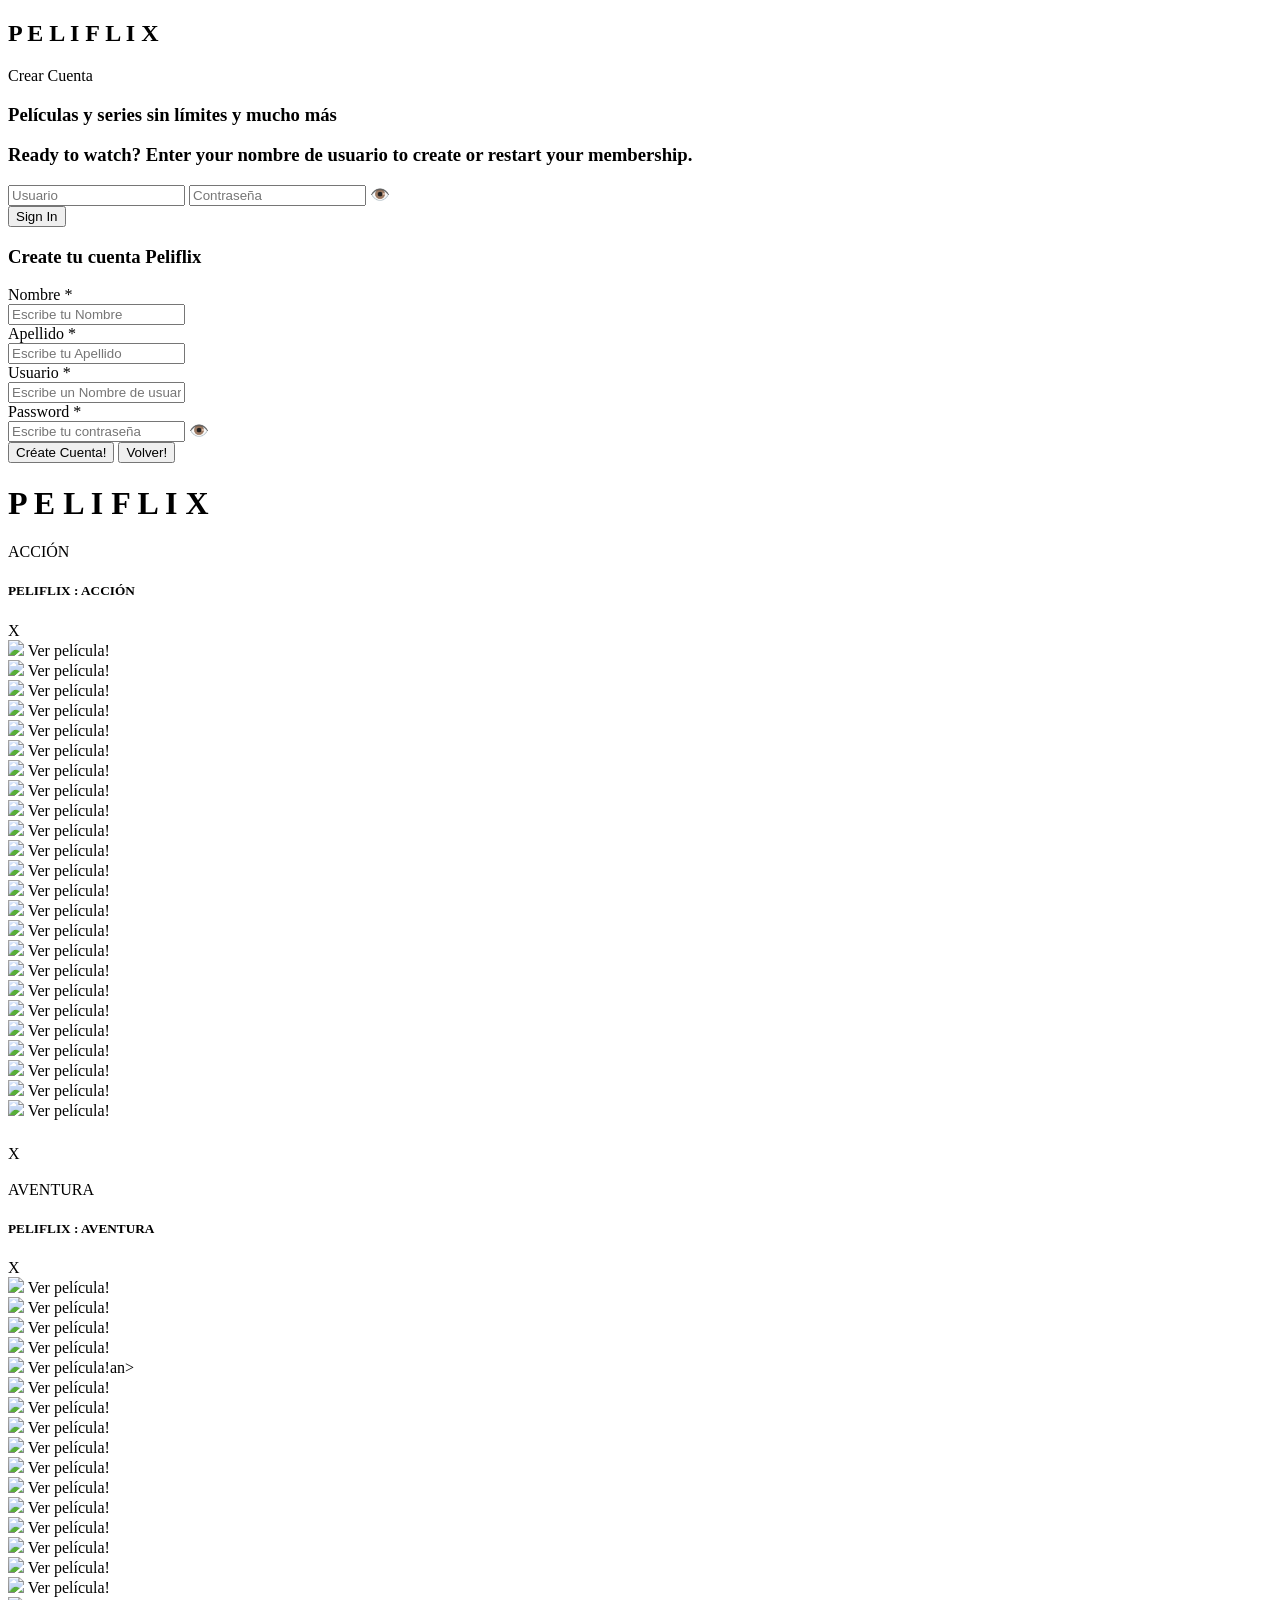
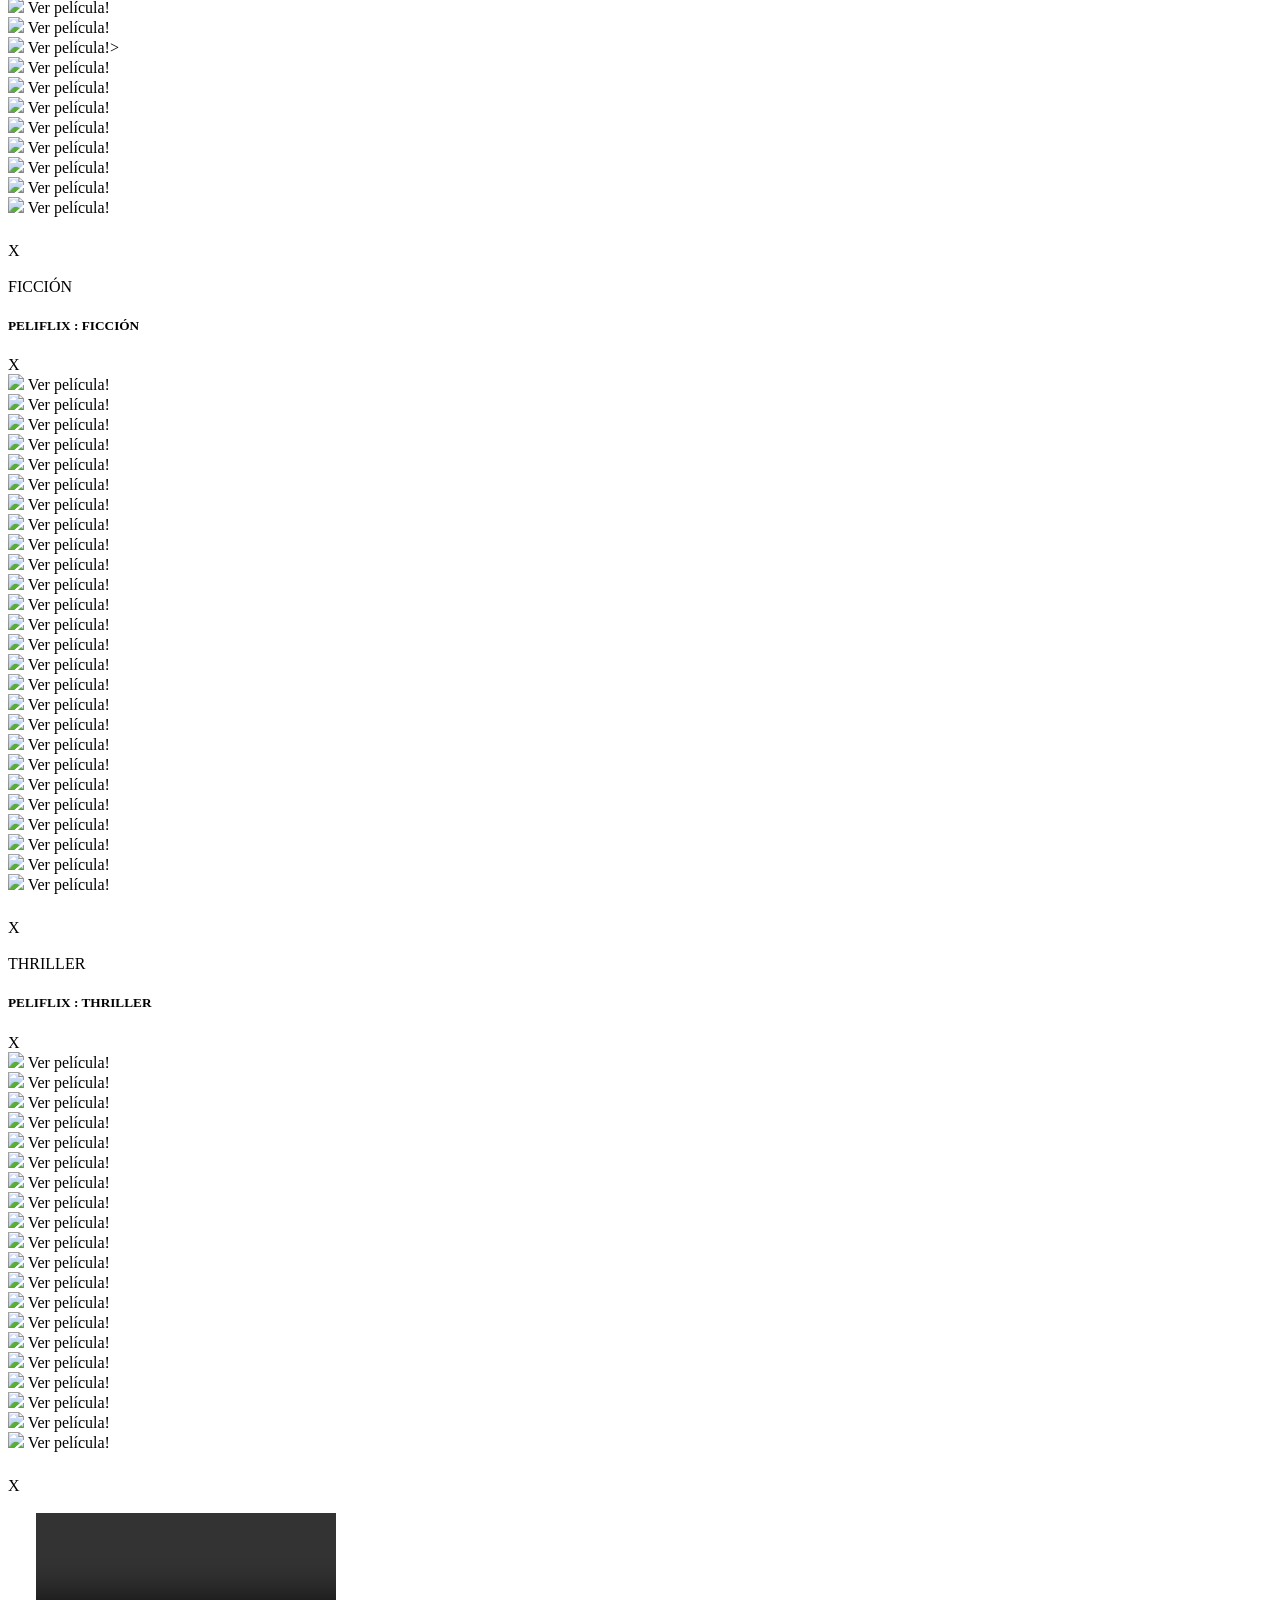
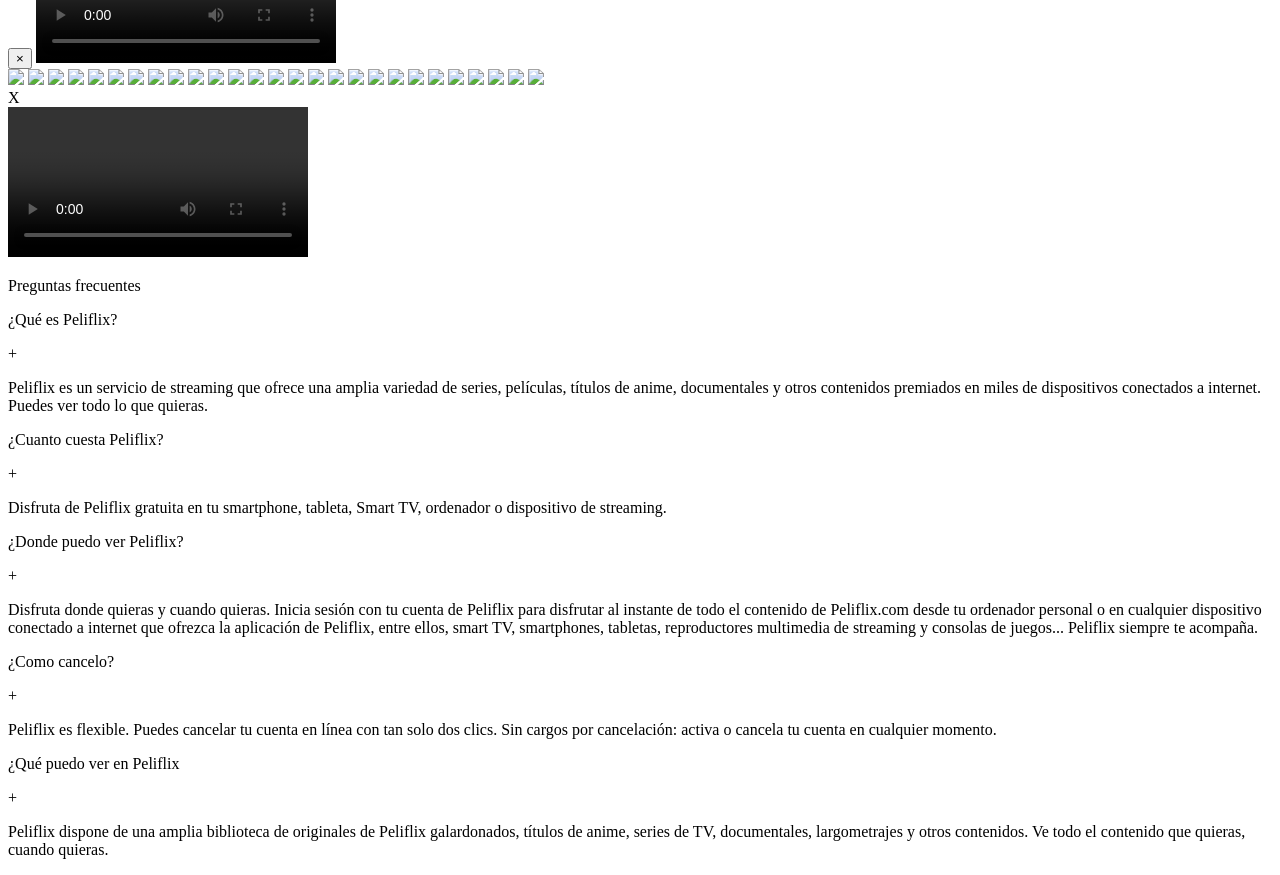
==== commit fcab2102: "Add files via upload" ====
--- a/index.html
+++ b/index.html
@@ -77,7 +77,7 @@
                 </article>
                 <article class="galeria">
                     <div>
-                        <img id="01" src="IMAGENES/JOHNWICK.jpg" data-nombre="JOHN WICK" data-genero="ACCIÓN" data-sinopsis="John Wick es una película de acción estadounidense de 2014, dirigida por Chad Stahelski, producida por David Leitch, escrita por Derek Kolstad y protagonizada por Keanu Reeves. Fue estrenada el 24 de octubre de 2014.La historia se centra en John Wick (Reeves) que busca a los hombres que irrumpieron en su casa, robaron su antiguo coche (Ford Mustang de 1969) y mataron a su cachorro, que fue un último regalo para él de su esposa recientemente fallecida (Moynahan).Stahelski y David Leitch dirigieron la película juntos, aunque solo se acreditó a Stahelski">
+                        <img id="01" src="IMAGENES2/JOHNWICK.jpg" data-nombre="JOHN WICK" data-genero="ACCIÓN" data-sinopsis="John Wick es una película de acción estadounidense de 2014, dirigida por Chad Stahelski, producida por David Leitch, escrita por Derek Kolstad y protagonizada por Keanu Reeves. Fue estrenada el 24 de octubre de 2014.La historia se centra en John Wick (Reeves) que busca a los hombres que irrumpieron en su casa, robaron su antiguo coche (Ford Mustang de 1969) y mataron a su cachorro, que fue un último regalo para él de su esposa recientemente fallecida (Moynahan).Stahelski y David Leitch dirigieron la película juntos, aunque solo se acreditó a Stahelski">
                         <span class="btn-ver" video src="VIDEOS/john wick.mp4">Ver película!</span>
                     </div>
                     <div>
@@ -93,7 +93,7 @@
                         <span class="btn-ver" video src="VIDEOS/icefall.mp4">Ver película!</span>
                     </div>
                     <div>
-                        <img id="05" src="IMAGENES/transporter.jpg" data-nombre="TRANSPORTER" data-genero="ACCIÓN" data-sinopsis="The Transporter, en inglés; Le Transporteur, en francés, es una película francesa en idioma inglés dirigida por Louis Leterrier y Corey Yuen. Su guionista, Luc Besson, se inspiró en la serie de cortos de BMW "The Hire" para crear esta película. Se estrenó en Francia el 2 de octubre de 2002 y el 11 de octubre del mismo año en Estados Unidos. Los protagonistas son Jason Statham como Frank Martin y Shu Qi como Lai Kwai. Esta es la primera película de la serie, a la que siguieron Transporter 2 y Transporter 3.>
+                        <img id="05" src="IMAGENES2/transporter.jpg" data-nombre="TRANSPORTER" data-genero="ACCIÓN" data-sinopsis="The Transporter, en inglés; Le Transporteur, en francés, es una película francesa en idioma inglés dirigida por Louis Leterrier y Corey Yuen. Su guionista, Luc Besson, se inspiró en la serie de cortos de BMW "The Hire" para crear esta película. Se estrenó en Francia el 2 de octubre de 2002 y el 11 de octubre del mismo año en Estados Unidos. Los protagonistas son Jason Statham como Frank Martin y Shu Qi como Lai Kwai. Esta es la primera película de la serie, a la que siguieron Transporter 2 y Transporter 3.>
                         <span class="btn-ver" video src="VIDEOS/transporter.mp4">Ver película!</span>
                     </div>
                     <div>
@@ -101,11 +101,11 @@
                         <span class="btn-ver" video src="VIDEOS/Ironman.mp4">Ver película!</span>
                     </div>
                     <div>
-                        <img id="07" src="IMAGENES/padrino.jpg" data-nombre="EL PADRINO" data-genero="ACCIÓN" data-sinopsis="The Godfather Part II (titulada El padrino: Parte II en España, México y Uruguay, y El padrino II en el resto de Hispanoamérica)[4] es una película estadounidense de drama criminal y gánsteres de 1974, producida y dirigida por Francis Ford Coppola a partir del guion coescrito con Mario Puzo, protagonizada por Al Pacino, Robert Duvall, Diane Keaton, Robert De Niro, Talia Shire, Morgana King, John Cazale, Mariana Hill y Lee Strasberg. Es la segunda entrega de la trilogía de El padrino.">
+                        <img id="07" src="IMAGENES2/padrino.jpg" data-nombre="EL PADRINO" data-genero="ACCIÓN" data-sinopsis="The Godfather Part II (titulada El padrino: Parte II en España, México y Uruguay, y El padrino II en el resto de Hispanoamérica)[4] es una película estadounidense de drama criminal y gánsteres de 1974, producida y dirigida por Francis Ford Coppola a partir del guion coescrito con Mario Puzo, protagonizada por Al Pacino, Robert Duvall, Diane Keaton, Robert De Niro, Talia Shire, Morgana King, John Cazale, Mariana Hill y Lee Strasberg. Es la segunda entrega de la trilogía de El padrino.">
                         <span class="btn-ver" video src="VIDEOS/el padrino.mp4">Ver película!</span>
                     </div>
                     <div>
-                        <img id="08" src="IMAGENES/vengadores.jpg" data-nombre="LOS VENGADORES" data-genero="ACCION" data-sinopsis="Marvel's The Avengers[3] (titulada The Avengers: Los Vengadores en Hispanoamérica y Los Vengadores en España), conocida como Marvel Avengers Assemble en el Reino Unido e Irlanda, o simplemente The Avengers; es una película de superhéroes estadounidense de 2012 basada en el equipo de superhéroes homónimo de Marvel Comics, producida por Marvel Studios y distribuida por Walt Disney Studios Motion Pictures, en colaboración con Paramount Pictures.">
+                        <img id="08" src="IMAGENES2/vengadores.jpg" data-nombre="LOS VENGADORES" data-genero="ACCION" data-sinopsis="Marvel's The Avengers[3] (titulada The Avengers: Los Vengadores en Hispanoamérica y Los Vengadores en España), conocida como Marvel Avengers Assemble en el Reino Unido e Irlanda, o simplemente The Avengers; es una película de superhéroes estadounidense de 2012 basada en el equipo de superhéroes homónimo de Marvel Comics, producida por Marvel Studios y distribuida por Walt Disney Studios Motion Pictures, en colaboración con Paramount Pictures.">
                         <span class="btn-ver" video src="VIDEOS/vengadores.mp4">Ver película!</span>
                     </div>
                     <div>
@@ -113,7 +113,7 @@
                         <span class="btn-ver" video src="VIDEOS/mission impossible.mp4">Ver película!</span>
                     </div>
                     <div>
-                        <img id="10" src="IMAGENES/jungla.jpg" data-nombre="DIE HARD" data-genero="ACCIÓN" data-sinopsis="Die Hard sigue al oficial fuera de servicio del Departamento de Policía de Nueva York John McClane (Bruce Willis) mientras se enfrenta a un grupo de criminales altamente organizados liderados por Hans Gruber (Alan Rickman), que realizan un atraco en un rascacielos de Los Ángeles bajo el pretexto de un ataque terrorista utilizando a rehenes, incluyendo a la esposa de McClane, Holly Gennaro (Bonnie Bedelia), para mantener a raya a la policía. En 2017 la Biblioteca del Congreso de Estados Unidos seleccionó Die Hard para ser preservada en el National Film Registry por ser «cultural, histórica o estéticamente significante».">
+                        <img id="10" src="IMAGENES2/jungla.jpg" data-nombre="DIE HARD" data-genero="ACCIÓN" data-sinopsis="Die Hard sigue al oficial fuera de servicio del Departamento de Policía de Nueva York John McClane (Bruce Willis) mientras se enfrenta a un grupo de criminales altamente organizados liderados por Hans Gruber (Alan Rickman), que realizan un atraco en un rascacielos de Los Ángeles bajo el pretexto de un ataque terrorista utilizando a rehenes, incluyendo a la esposa de McClane, Holly Gennaro (Bonnie Bedelia), para mantener a raya a la policía. En 2017 la Biblioteca del Congreso de Estados Unidos seleccionó Die Hard para ser preservada en el National Film Registry por ser «cultural, histórica o estéticamente significante».">
                         <span class="btn-ver" video src="VIDEOS/jungla.mp4">Ver película!</span>
                     </div>
                     <div>
@@ -125,7 +125,7 @@
                         <span class="btn-ver" video src="VIDEOS/fast & furious.mp4">Ver película!</span>
                     </div>
                     <div>
-                        <img id="13" src="IMAGENES/DO OR DIE.jpg" data-nombre="DO OR DIE" data-genero="ACCIÓN" data-sinopsis="In Hawaii, L.E.T.H.A.L. agents Donna Hamilton and Nicole Justin are confronted by underworld businessman Kane. As retribution for damaging his organization, Kane has devised a game to hunt and kill Hamilton and Justin using six teams of professional assassins. They call their superior Lucas, who orders them to leave for Las Vegas and meet up with a contact for further instructions. From his headquarters in Honolulu Kane and his mistress, Silk orders the assassins into action while they keep track of their every move with a tracking device secretly implanted into Hamilton's wristwatch.The first team fires on Hamilton and Justin's Jeep from a helicopter as they drive to the airport.">
+                        <img id="13" src="IMAGENES2/DO OR DIE.jpg" data-nombre="DO OR DIE" data-genero="ACCIÓN" data-sinopsis="In Hawaii, L.E.T.H.A.L. agents Donna Hamilton and Nicole Justin are confronted by underworld businessman Kane. As retribution for damaging his organization, Kane has devised a game to hunt and kill Hamilton and Justin using six teams of professional assassins. They call their superior Lucas, who orders them to leave for Las Vegas and meet up with a contact for further instructions. From his headquarters in Honolulu Kane and his mistress, Silk orders the assassins into action while they keep track of their every move with a tracking device secretly implanted into Hamilton's wristwatch.The first team fires on Hamilton and Justin's Jeep from a helicopter as they drive to the airport.">
                         <span class="btn-ver" video src="VIDEOS/Do or die.mp4">Ver película!</span>
                     </div>
                     <div>
@@ -137,8 +137,8 @@
                         <span class="btn-ver" video src="VIDEOS/safe house.mp4">Ver película!</span>
                     </div>
                     <div>
-                        <img id="16" src="IMAGENES/HANDYMAN.jpg" data-nombre="THE HANDYMAN" data-genero="ACCIÓN" data-sinopsis="Antonio is a trainee lawyer who dreams of joining his mentor’s prestigious firm. But Salvatore “Toti” Bellastella, the Prince of the Forum, is also an exploitative tyrant! He asks Antonio any kind of task: from being his assistant to driver, from paralegal to personal cook! When Antonio brilliantly passes the bar, he gets the offer of becoming a partner in the firm, but there is still one condition: he must marry Isabel, Toti’s lover, an Argentinian girl who needs the Italian citizenship. It looks like just another little “favor” for his boss. So Antonio accepts... and he’s really in a sea of trouble. (Source: True Colours)">
-                       <span class="btn-ver" video src="VIDEOS/handy man.mp4">Ver película!</span>
+                        <img id="16" src="IMAGENES2/HANDYMAN.jpg" data-nombre="THE HANDYMAN" data-genero="ACCIÓN" data-sinopsis="Antonio is a trainee lawyer who dreams of joining his mentor’s prestigious firm. But Salvatore “Toti” Bellastella, the Prince of the Forum, is also an exploitative tyrant! He asks Antonio any kind of task: from being his assistant to driver, from paralegal to personal cook! When Antonio brilliantly passes the bar, he gets the offer of becoming a partner in the firm, but there is still one condition: he must marry Isabel, Toti’s lover, an Argentinian girl who needs the Italian citizenship. It looks like just another little “favor” for his boss. So Antonio accepts... and he’s really in a sea of trouble. (Source: True Colours)">
+                       <span class="btn-ver" video src="VIDEOS/handyman.mp4">Ver película!</span>
                     </div>
                     <div>
                         <img id="17" src="IMAGENES/EXITPROTOCOL.jpg" data-nombre="EXIT PROTOCOL" data-genero="ACCIÓN" data-sinopsis="Sam Hayden es un asesino letal al que le encargan eliminar a Charles Managold (Dolph Lundgren), un legendario asesino. Pero cuando Sam se enfrenta a Managold y decide no matarlo, ambos se convierten en el blanco de Isaac (Michael Jai White), el sicario más letal del mundo. Obligados a aliarse, deberán enfrentarse a una implacable cacería.">
@@ -149,11 +149,11 @@
                         <span class="btn-ver" video src="VIDEOS/fight club.mp4">Ver película!</span>
                     </div>
                     <div>
-                        <img id="19" src="IMAGENES/SHADOW EDGE.webp" data-nombre="SHADOW EDGE" data-genero="ACCIÓN" data-sinopsis="The Shadow's Edge (simplified Chinese: 捕风追影; traditional Chinese: 捕風追影) is a 2025 action thriller film directed and written by Larry Yang. Co-produced by China and Hong Kong, the film is loosely adapted from the Hong Kong action thriller Eye in the Sky (2007) by Yau Nai-hoi. It stars Jackie Chan as a retired surveillance expert who returns to investigate a series of heists orchestrated by a long-time fugitive played by Tony Leung Ka-fai, and in turn he is joined by a rookie policewoman played by Zhang Zifeng. The cast also includes Ci Sha and Wen Junhui.">
+                        <img id="19" src="IMAGENES2/SHADOW EDGE.webp" data-nombre="SHADOW EDGE" data-genero="ACCIÓN" data-sinopsis="The Shadow's Edge (simplified Chinese: 捕风追影; traditional Chinese: 捕風追影) is a 2025 action thriller film directed and written by Larry Yang. Co-produced by China and Hong Kong, the film is loosely adapted from the Hong Kong action thriller Eye in the Sky (2007) by Yau Nai-hoi. It stars Jackie Chan as a retired surveillance expert who returns to investigate a series of heists orchestrated by a long-time fugitive played by Tony Leung Ka-fai, and in turn he is joined by a rookie policewoman played by Zhang Zifeng. The cast also includes Ci Sha and Wen Junhui.">
                         <span class="btn-ver" video src="VIDEOS/shadow edge.mp4">Ver película!</span>
                     </div>
                     <div>
-                        <img id="20" src="IMAGENES/WILDCAT.jpg" data-nombre="WILDCAT" data-genero="ACCIÓN" data-sinopsis="Wildcat fue escrita por Ethan Hawke y Shelby Gaines y dirigida por Hawke. La película fue producida y financiada en su totalidad por Cory Pyke de Renovo Media Group. Joe Goodman de Good Country Pictures, Hawke y su esposa Ryan Hawke de Under the Influence Productions también produjeron.[2]​ Maya Hawke fue productora ejecutiva y tiene un papel principal en la película. En enero de 2023, se informó que Laura Linney, Philip Ettinger, Rafael Casal, Steve Zahn, Cooper Hoffman, Willa Fitzgerald, Alessandro Nivola y Vincent D'Onofrio se unieron al elenco">
+                        <img id="20" src="IMAGENES2/WILDCAT.jpg" data-nombre="WILDCAT" data-genero="ACCIÓN" data-sinopsis="Wildcat fue escrita por Ethan Hawke y Shelby Gaines y dirigida por Hawke. La película fue producida y financiada en su totalidad por Cory Pyke de Renovo Media Group. Joe Goodman de Good Country Pictures, Hawke y su esposa Ryan Hawke de Under the Influence Productions también produjeron.[2]​ Maya Hawke fue productora ejecutiva y tiene un papel principal en la película. En enero de 2023, se informó que Laura Linney, Philip Ettinger, Rafael Casal, Steve Zahn, Cooper Hoffman, Willa Fitzgerald, Alessandro Nivola y Vincent D'Onofrio se unieron al elenco">
                         <span class="btn-ver" video src="VIDEOS/wildcat.mp4">Ver película!</span>
                     </div>
                     <div>
@@ -169,7 +169,7 @@
                         <span class="btn-ver" video src="VIDEOS/captain america winter soldier.mp4">Ver película!</span>
                     </div>
                     <div>
-                        <img id="24" src="IMAGENES/ONE BATTLE.jpg" data-nombre="ONE BATTLE" data-genero="ACCIÓN" data-sinopsis="«Ghetto» Pat Calhoun y Perfidia Beverly Hills son miembros de un grupo revolucionario de la extrema izquierda que se hace llamar El 75 francés. Durante la fuga de inmigrantes detenidos del Centro de Detención de Otay Mesa, Perfidia humilla sexualmente al oficial al mando, Steven J. Lockjaw, que después se obsesiona con ella. Pat y Perfidia se convierten en amantes. Cuando Lockjaw atrapa a Perfidia poniendo una bomba, la libera después de que ella acepte su demanda de reunirse con él más tarde para tener sexo, tras lo cual ella queda embarazada pero sigue su relación con Pat">
+                        <img id="24" src="IMAGENES2/ONE BATTLE.jpg" data-nombre="ONE BATTLE" data-genero="ACCIÓN" data-sinopsis="«Ghetto» Pat Calhoun y Perfidia Beverly Hills son miembros de un grupo revolucionario de la extrema izquierda que se hace llamar El 75 francés. Durante la fuga de inmigrantes detenidos del Centro de Detención de Otay Mesa, Perfidia humilla sexualmente al oficial al mando, Steven J. Lockjaw, que después se obsesiona con ella. Pat y Perfidia se convierten en amantes. Cuando Lockjaw atrapa a Perfidia poniendo una bomba, la libera después de que ella acepte su demanda de reunirse con él más tarde para tener sexo, tras lo cual ella queda embarazada pero sigue su relación con Pat">
                         <span class="btn-ver" video src="VIDEOS/one battle.mp4">Ver película!</span>
                     </div>
 
@@ -213,15 +213,15 @@
                         <span class="btn-ver" video src="VIDEOS/momia.mp4">Ver película!</span>
                     </div>
                     <div>
-                        <img id="32" src="IMAGENES/hobbit2.jpg" data-nombre="THE BATTLE OF THE FIVE ARMIES" data-genero="AVENTURA" data-sinopsis="The Hobbit: The Battle of the Five Armies is a 2014 epic fantasy film directed by Peter Jackson from a screenplay by Fran Walsh, Philippa Boyens, Jackson, and Guillermo del Toro. It is based on the 1937 novel The Hobbit by J. R. R. Tolkien. The sequel to 2013's The Hobbit: The Desolation of Smaug, the film is the final instalment in The Hobbit trilogy, acting as a prequel to Jackson's The Lord of the Rings trilogy (2001–2003). The film's story concludes the adventure of the titular hobbit Bilbo Baggins and Thorin Oakenshield's company of dwarves, who take possession of the treasure within the Lonely Mountain as factions of dwarves, elves and men clash over it, while the orc Azog the Defiler and his forces make their move upon them.">
+                        <img id="32" src="IMAGENES2/hobbit2.jpg" data-nombre="THE BATTLE OF THE FIVE ARMIES" data-genero="AVENTURA" data-sinopsis="The Hobbit: The Battle of the Five Armies is a 2014 epic fantasy film directed by Peter Jackson from a screenplay by Fran Walsh, Philippa Boyens, Jackson, and Guillermo del Toro. It is based on the 1937 novel The Hobbit by J. R. R. Tolkien. The sequel to 2013's The Hobbit: The Desolation of Smaug, the film is the final instalment in The Hobbit trilogy, acting as a prequel to Jackson's The Lord of the Rings trilogy (2001–2003). The film's story concludes the adventure of the titular hobbit Bilbo Baggins and Thorin Oakenshield's company of dwarves, who take possession of the treasure within the Lonely Mountain as factions of dwarves, elves and men clash over it, while the orc Azog the Defiler and his forces make their move upon them.">
                         <span class="btn-ver" video src="VIDEOS/hobbit2.mp4">Ver película!</span>
                     </div>
                     <div>
-                        <img id="33" src="IMAGENES/HOB2.webp" data-nombre="HOBBIT:UN VIAJE INESPERADO" data-genero="AVENTURA" data-sinopsis="La trilogía de El hobbit, adaptación cinematográfica basada en la novela homónima (publicada en 1937 y escrita por el filólogo británico J. R. R. Tolkien), comprende tres películas épicas de fantasía, acción y aventuras: El hobbit: un viaje inesperado (2012), El hobbit: la desolación de Smaug (2013) y El hobbit: la batalla de los Cinco Ejércitos (2014).[4] Las tres películas fueron estrenadas bajo los formatos IMAX, 3D y 3D HFR (48 fps).">
+                        <img id="33" src="IMAGENES2/HOB2.webp" data-nombre="HOBBIT:UN VIAJE INESPERADO" data-genero="AVENTURA" data-sinopsis="La trilogía de El hobbit, adaptación cinematográfica basada en la novela homónima (publicada en 1937 y escrita por el filólogo británico J. R. R. Tolkien), comprende tres películas épicas de fantasía, acción y aventuras: El hobbit: un viaje inesperado (2012), El hobbit: la desolación de Smaug (2013) y El hobbit: la batalla de los Cinco Ejércitos (2014).[4] Las tres películas fueron estrenadas bajo los formatos IMAX, 3D y 3D HFR (48 fps).">
                         <span class="btn-ver" video src="VIDEOS/HOBBIT1.mp4">Ver película!</span>
                     </div>
                     <div>
-                        <img id="34" src="IMAGENES/hobit.jpg" data-nombre="HOBBIT:LA DESOLATION DE SMUG" data-genero="AVENTURA" data-sinopsis="El hobbit: la batalla de los Cinco Ejércitos (título original en inglés: The Hobbit: The Battle of the Five Armies) es la tercera parte de la adaptación cinematográfica de la novela de J. R. R. Tolkien El hobbit. Las dos primeras partes, El hobbit: un viaje inesperado y El hobbit: la desolación de Smaug, tratan específicamente del contenido del libro, mientras que la tercera se centra en los hechos que acontecieron entre el final de El hobbit y el inicio de La Comunidad del Anillo. Se estrenó el 30 de noviembre de 2014, debido a un cambio de fecha que se produjo el 22 ">
+                        <img id="34" src="IMAGENES2/hobit.jpg" data-nombre="HOBBIT:LA DESOLATION DE SMUG" data-genero="AVENTURA" data-sinopsis="El hobbit: la batalla de los Cinco Ejércitos (título original en inglés: The Hobbit: The Battle of the Five Armies) es la tercera parte de la adaptación cinematográfica de la novela de J. R. R. Tolkien El hobbit. Las dos primeras partes, El hobbit: un viaje inesperado y El hobbit: la desolación de Smaug, tratan específicamente del contenido del libro, mientras que la tercera se centra en los hechos que acontecieron entre el final de El hobbit y el inicio de La Comunidad del Anillo. Se estrenó el 30 de noviembre de 2014, debido a un cambio de fecha que se produjo el 22 ">
                         <span class="btn-ver" video src="VIDEOS/hobbit la desolacion.mp4">Ver película!</span>an>
                     </div>
                     <div>
@@ -233,7 +233,7 @@
                         <span class="btn-ver" video src="VIDEOS/señor el retorno del rey.mp4">Ver película!</span>
                     </div> 
                     <div>
-                        <img id="37" src="IMAGENES/señor3.jpg" data-nombre="EL SEÑOR DE LOS ANILLOS: LA COMUNIDAD DEL ANILLO" data-genero="AVENTURA" data-sinopsis="El Señor de los Anillos: la Comunidad del Anillo —cuyo título original en inglés es The Lord of the Rings: The Fellowship of the Ring—, conocida también de forma más abreviada como La Comunidad del Anillo, es una película de aventuras y fantasía de 2001 dirigida por Peter Jackson y basada en el primer volumen de El señor de los Anillos, de J. R. R. Tolkien (1954-55).[2][3][4] Es la primera entrega de la trilogía cinematográfica de El Señor de los Anillos, compuesta también por Las dos torres y El retorno del Rey, que a su vez adaptan los otros dos volúmenes de la saga literaria de fantasía.">
+                        <img id="37" src="IMAGENES2/señor3.jpg" data-nombre="EL SEÑOR DE LOS ANILLOS: LA COMUNIDAD DEL ANILLO" data-genero="AVENTURA" data-sinopsis="El Señor de los Anillos: la Comunidad del Anillo —cuyo título original en inglés es The Lord of the Rings: The Fellowship of the Ring—, conocida también de forma más abreviada como La Comunidad del Anillo, es una película de aventuras y fantasía de 2001 dirigida por Peter Jackson y basada en el primer volumen de El señor de los Anillos, de J. R. R. Tolkien (1954-55).[2][3][4] Es la primera entrega de la trilogía cinematográfica de El Señor de los Anillos, compuesta también por Las dos torres y El retorno del Rey, que a su vez adaptan los otros dos volúmenes de la saga literaria de fantasía.">
                         <span class="btn-ver" video src="VIDEOS/comunidad de los anilo.mp4">Ver película!</span>
                     </div>
                     <div>
@@ -250,34 +250,34 @@
                     </div>
                     <div>
                         <img id="41" src="IMAGENES/indiana2.jpg" data-nombre="INDIANA JONES Y LA ÚLTIMA CRUZADA" data-genero="AVENTURA" data-sinopsis="Indiana Jones y la última cruzada (título original en inglés: Indiana Jones and the Last Crusade) es una película estadounidense de aventuras dirigida por Steven Spielberg, estrenada en 1989 y producida por Robert Watts, George Lucas y Frank Marshall. Es el tercer filme estrenado de la serie cinematográfica de Indiana Jones, siendo también el tercero en términos cronológicos de la franquicia. Obtuvo un premio Óscar en la categoría de mejores efectos y edición de sonido, de un total de tres nominaciones, siendo las restantes mejor banda sonora y mejor sonido.">              
-                        <span class="btn-ver" video src="VIDEOS/indiana jones2.mp4">Ver película!</span>
-                    </div>
-                    <div>
-                        <img id="42" src="IMAGENES/arca perdido.jpg" data-nombre="INDIANA JONES3" data-genero="AVENTURA" data-sinopsis="Raiders of the Lost Ark (titulada En busca del arca perdida en España e Indiana Jones y los cazadores del arca perdida en Hispanoamérica) es una película dirigida por Steven Spielberg y producida por George Lucas, y estrenada en 1981. Se trata de la primera película estrenada de la serie Indiana Jones, aunque es la segunda en la cronología del personaje. La trama describe la búsqueda del Arca de la Alianza por los nazis y los esfuerzos del arqueólogo Indiana Jones para evitarlo.">
+                        <span class="btn-ver" video src="VIDEOS/ultimo cruzada.mp4">Ver película!</span>
+                    </div>
+                    <div>
+                        <img id="42" src="IMAGENES2/arca perdido.jpg" data-nombre="INDIANA JONES3" data-genero="AVENTURA" data-sinopsis="Raiders of the Lost Ark (titulada En busca del arca perdida en España e Indiana Jones y los cazadores del arca perdida en Hispanoamérica) es una película dirigida por Steven Spielberg y producida por George Lucas, y estrenada en 1981. Se trata de la primera película estrenada de la serie Indiana Jones, aunque es la segunda en la cronología del personaje. La trama describe la búsqueda del Arca de la Alianza por los nazis y los esfuerzos del arqueólogo Indiana Jones para evitarlo.">
                         <span class="btn-ver" video src="VIDEOS/arca perdido.mp4">Ver película!</span>
                     </div>
                     <div>
-                        <img id="43" src="IMAGENES/avatar2.webp" data-nombre="AVATAR" data-genero="AVENTURA" data-sinopsis="Avatar (comercializada como Avatar de James Cameron) es una película épica de ciencia ficción militar y animación estadounidense de 2009, escrita, producida y dirigida por James Cameron y protagonizada por Sam Worthington, Zoe Saldaña, Sigourney Weaver, Stephen Lang y Michelle Rodriguez.Está ambientada en el año 2154 y los acontecimientos que se narran en la historia Pandora, una luna (y aparentemente la más grande) de un planeta similar a Júpiter llamado Polifemo, habitada por una especie humanoide llamada na’vi, con la que los humanos se encuentran en conflicto debido a q."> 
+                        <img id="43" src="IMAGENES2/avatar2.webp" data-nombre="AVATAR" data-genero="AVENTURA" data-sinopsis="Avatar (comercializada como Avatar de James Cameron) es una película épica de ciencia ficción militar y animación estadounidense de 2009, escrita, producida y dirigida por James Cameron y protagonizada por Sam Worthington, Zoe Saldaña, Sigourney Weaver, Stephen Lang y Michelle Rodriguez.Está ambientada en el año 2154 y los acontecimientos que se narran en la historia Pandora, una luna (y aparentemente la más grande) de un planeta similar a Júpiter llamado Polifemo, habitada por una especie humanoide llamada na’vi, con la que los humanos se encuentran en conflicto debido a q."> 
                         <span class="btn-ver" video src="VIDEOS/avatar2.mp4">Ver película!</span>
                     </div>
                     <div>
-                        <img id="44" src="IMAGENES/jurassic.jpg" data-nombre="JURASIC PARK" data-genero="AVENTURA" data-sinopsis="Le film se déroule quatre ans après le désastre de Jurassic Park. Sur une île déserte, voisine de celle où se trouve le parc, vivent secrètement d'autres dinosaures en liberté. Informés de leur existence, des hommes d'affaires élaborent un plan pour les ramener. Une expédition se monte alors pour capturer les dinosaures. John Hammond, récemment démis de la présidence de sa compagnie InGen, souhaite se racheter de son erreur passée. Nouveau défenseur de la nature, il sollicite Ian Malcolm afin d'étudier le comportement des dinosaures dans leur environnement. Tous deux doivent faire vite car les mercenaires sont sur le point de débarquer sur l'île. Les deux groupes, animés d'intentions opposées, vont d'abord s'affronter avant de s'unir face au danger plus grand qui les menace.">
+                        <img id="44" src="IMAGENES2/jurassic.jpg" data-nombre="JURASIC PARK" data-genero="AVENTURA" data-sinopsis="Le film se déroule quatre ans après le désastre de Jurassic Park. Sur une île déserte, voisine de celle où se trouve le parc, vivent secrètement d'autres dinosaures en liberté. Informés de leur existence, des hommes d'affaires élaborent un plan pour les ramener. Une expédition se monte alors pour capturer les dinosaures. John Hammond, récemment démis de la présidence de sa compagnie InGen, souhaite se racheter de son erreur passée. Nouveau défenseur de la nature, il sollicite Ian Malcolm afin d'étudier le comportement des dinosaures dans leur environnement. Tous deux doivent faire vite car les mercenaires sont sur le point de débarquer sur l'île. Les deux groupes, animés d'intentions opposées, vont d'abord s'affronter avant de s'unir face au danger plus grand qui les menace.">
                        <span class="btn-ver" video src="VIDEOS/jurasic.mp4">Ver película!</span>
                     </div>
                     <div>
-                        <img id="45" src="IMAGENES/Piratas_del_Caribe_el_cofre_del_hombre_muerto.webp" data-nombre="PIRATA DE CARIBE: AL COFRE DEL HOMBRE MUERTO " data-genero="AVENTURA" data-sinopsis="Pirates of the Caribbean: Dead Man's Chest (titulada Piratas del Caribe: El cofre del hombre muerto en España y Piratas del Caribe: El cofre de la muerte en Hispanoamérica) es una película estadounidense dirigida por Gore Verbinski y producida por Jerry Bruckheimer. Conforma la segunda adaptación dentro de la saga de Piratas del Caribe iniciada en 2003. La película se estrenó el 24 de junio de 2006 en Disneyland.">
+                        <img id="45" src="IMAGENES2/Piratas_del_Caribe_el_cofre_del_hombre_muerto.webp" data-nombre="PIRATA DE CARIBE: AL COFRE DEL HOMBRE MUERTO " data-genero="AVENTURA" data-sinopsis="Pirates of the Caribbean: Dead Man's Chest (titulada Piratas del Caribe: El cofre del hombre muerto en España y Piratas del Caribe: El cofre de la muerte en Hispanoamérica) es una película estadounidense dirigida por Gore Verbinski y producida por Jerry Bruckheimer. Conforma la segunda adaptación dentro de la saga de Piratas del Caribe iniciada en 2003. La película se estrenó el 24 de junio de 2006 en Disneyland.">
                         <span class="btn-ver" video src="VIDEOS/pirata de caribe.mp4">Ver película!</span>
                     </div>
                     <div>
-                        <img id="46" src="IMAGENES/piratas_maldicion.jpg" data-nombre="PIRATA DE CARIBE: LA MALDICION DEL PERLA NEGRA" data-genero="AVENTURA" data-sinopsis="Pirates of the Caribbean: The Curse of the Black Pearl (titulada Piratas del Caribe: La maldición de la Perla Negra en España y Piratas del Caribe: La maldición del Perla Negra en Hispanoamérica) es una película de aventuras estrenada en 2003, primera entrega de Piratas del Caribe, inspirada directamente por la atracción mecánica Pirates of the Caribbean de los parques temáticos Disneyland. Dirigida por Gore Verbinski y producida por Jerry Bruckheimer, la historia cuenta las aventuras que viven el herrero Will Turner (Orlando Bloom) y el excéntrico capitán pirata Jack Sparrow (Johnny Depp) para rescatar a Elizabeth Swann (Keira Knightley), hija del gobernador de Port Royal, que ha sido secuestrada por la tripulación maldita del barco pirata Perla Negra, capitaneado por Hector Barbossa (Geoffrey Rush).">
+                        <img id="46" src="IMAGENES2/piratas_maldicion.jpg" data-nombre="PIRATA DE CARIBE: LA MALDICION DEL PERLA NEGRA" data-genero="AVENTURA" data-sinopsis="Pirates of the Caribbean: The Curse of the Black Pearl (titulada Piratas del Caribe: La maldición de la Perla Negra en España y Piratas del Caribe: La maldición del Perla Negra en Hispanoamérica) es una película de aventuras estrenada en 2003, primera entrega de Piratas del Caribe, inspirada directamente por la atracción mecánica Pirates of the Caribbean de los parques temáticos Disneyland. Dirigida por Gore Verbinski y producida por Jerry Bruckheimer, la historia cuenta las aventuras que viven el herrero Will Turner (Orlando Bloom) y el excéntrico capitán pirata Jack Sparrow (Johnny Depp) para rescatar a Elizabeth Swann (Keira Knightley), hija del gobernador de Port Royal, que ha sido secuestrada por la tripulación maldita del barco pirata Perla Negra, capitaneado por Hector Barbossa (Geoffrey Rush).">
                        <span class="btn-ver" video src="VIDEOS/pirata2.mp4">Ver película!</span>
                     </div>
                     <div>
-                        <img id="47" src="IMAGENES/pirata.jpg" data-nombre="PIRATA DE CARIBE: LA VENGEANCE DE SALAZAR" data-genero="AVENTURA" data-sinopsis="Âgé de 12 ans, le jeune Henry Turner a finalement réussi à trouver la localisation sous-marine du navire de son père : le Hollandais volant. Une nuit, il se faufile hors de chez lui pour aller en mer. Une fois arrivé au-dessus de l'endroit précis où le navire est positionné, il se laisse couler avec des rochers et atterrit sur le pont. Le bateau émerge du fond de l'océan et Henry se retrouve nez-à-nez avec son père, Will Turner, et lui annonce qu'il a trouvé un moyen de briser sa malédiction et de le libérer du navire : le trident de Poséidon, capable de contrôler les océans et d'annuler toutes les malédictions maritimes. Bien que touché, Will ne croit pas qu'une telle chose soit possible et ordonne à son fils de ne jamais revenir et de ne pas risquer sa vie. Henry est renvoyé sur la terre ferme mais jure de retrouver le capitaine Jack Sparrow pour qu'il l'aide à sauver son père.">
+                        <img id="47" src="IMAGENES2/pirata.jpg" data-nombre="PIRATA DE CARIBE: LA VENGEANCE DE SALAZAR" data-genero="AVENTURA" data-sinopsis="Âgé de 12 ans, le jeune Henry Turner a finalement réussi à trouver la localisation sous-marine du navire de son père : le Hollandais volant. Une nuit, il se faufile hors de chez lui pour aller en mer. Une fois arrivé au-dessus de l'endroit précis où le navire est positionné, il se laisse couler avec des rochers et atterrit sur le pont. Le bateau émerge du fond de l'océan et Henry se retrouve nez-à-nez avec son père, Will Turner, et lui annonce qu'il a trouvé un moyen de briser sa malédiction et de le libérer du navire : le trident de Poséidon, capable de contrôler les océans et d'annuler toutes les malédictions maritimes. Bien que touché, Will ne croit pas qu'une telle chose soit possible et ordonne à son fils de ne jamais revenir et de ne pas risquer sa vie. Henry est renvoyé sur la terre ferme mais jure de retrouver le capitaine Jack Sparrow pour qu'il l'aide à sauver son père.">
                         <span class="btn-ver" video src="VIDEOS/piratas3.mp4">Ver película!</span>
                     </div>
                     <div>
-                        <img id="48" src="IMAGENES/el viaje de chihiro.jpg" data-nombre="EL VIAJE DE CHIHIRO" data-genero="AVENTURA" data-sinopsis="El viaje de Chihiro (千と千尋の神隠し Sen to Chihiro no Kamikakushi?, lit. El rapto espiritual de Sen y Chihiro.)[3] es una película de animación japonesa estrenada el 20 de julio de 2001. Fue dirigida por Hayao Miyazaki y producida en el Studio Ghibli, por Tokuma Shoten, Nippon Television Network, Dentsu, Buena Vista Home Entertainment, Tohokushinsha Film, Mitsubishi y distribuida por Tōhō. El elenco principal está compuesto por Rumi Hiiragi, Miyu Irino, Mari Natsuki, Takeshi Naitō, Yasuko Sawaguchi, Tsunehiko Kamijō, Takehiko Ono y Bunta Sugawara. Se trata del séptimo largometraje dirigido por Miyazaki dentro del estudio y de la decimosegunda producción de Ghibli. El filme cuenta la historia de una niña de diez años llamada Chihiro, quien durante una mudanza se ve atrapada en un mundo mágico y sobrenatural, teniendo como misión buscar su libertad y la de sus padres, y así poder regresar a su mundo.">
+                        <img id="48" src="IMAGENES2/el viaje de chihiro.jpg" data-nombre="EL VIAJE DE CHIHIRO" data-genero="AVENTURA" data-sinopsis="El viaje de Chihiro (千と千尋の神隠し Sen to Chihiro no Kamikakushi?, lit. El rapto espiritual de Sen y Chihiro.)[3] es una película de animación japonesa estrenada el 20 de julio de 2001. Fue dirigida por Hayao Miyazaki y producida en el Studio Ghibli, por Tokuma Shoten, Nippon Television Network, Dentsu, Buena Vista Home Entertainment, Tohokushinsha Film, Mitsubishi y distribuida por Tōhō. El elenco principal está compuesto por Rumi Hiiragi, Miyu Irino, Mari Natsuki, Takeshi Naitō, Yasuko Sawaguchi, Tsunehiko Kamijō, Takehiko Ono y Bunta Sugawara. Se trata del séptimo largometraje dirigido por Miyazaki dentro del estudio y de la decimosegunda producción de Ghibli. El filme cuenta la historia de una niña de diez años llamada Chihiro, quien durante una mudanza se ve atrapada en un mundo mágico y sobrenatural, teniendo como misión buscar su libertad y la de sus padres, y así poder regresar a su mundo.">
                         <span class="btn-ver" video src="VIDEOS/el viaje de chihiro.mp4">Ver película!</span>>
                     </div>
                     <div>
@@ -289,7 +289,7 @@
                         <span class="btn-ver" video src="VIDEOS/princesa prometida.mp4 ">Ver película!</span>
                     </div>
                     <div>
-                        <img id="51" src="IMAGENES/upcartel.jpg" data-nombre="UPCARTEL" data-genero="AVENTURA" data-sinopsis="Up (titulada Up: una aventura de altura en Hispanoamérica)[3] es una película de animación y aventuras producida por Walt Disney Pictures y Pixar Animation Studios, dirigida por Pete Docter, estrenada en 2009 y ganadora de dos premios Óscar.[4] La trama relata las aventuras de un viudo de edad avanzada llamado Carl Fredricksen y de un niño scout cuyo nombre es Rossell, quienes viajan a Cataratas del Paraíso (una enorme caída de agua inspirada en el Salto Ángel en Venezuela), en el interior de una casa flotante suspendida con globos rellenos de helio.">
+                        <img id="51" src="IMAGENES2/upcartel.jpg" data-nombre="UPCARTEL" data-genero="AVENTURA" data-sinopsis="Up (titulada Up: una aventura de altura en Hispanoamérica)[3] es una película de animación y aventuras producida por Walt Disney Pictures y Pixar Animation Studios, dirigida por Pete Docter, estrenada en 2009 y ganadora de dos premios Óscar.[4] La trama relata las aventuras de un viudo de edad avanzada llamado Carl Fredricksen y de un niño scout cuyo nombre es Rossell, quienes viajan a Cataratas del Paraíso (una enorme caída de agua inspirada en el Salto Ángel en Venezuela), en el interior de una casa flotante suspendida con globos rellenos de helio.">
                         <span class="btn-ver" video src="VIDEOS/Upcartel.mp4">Ver película!</span>
                     </div>
                     <div>
@@ -297,11 +297,11 @@
                         <span class="btn-ver" video src="VIDEOS/king kong.mp4">Ver película!</span>
                     </div>
                     <div>
-                        <img id="53" src="IMAGENES/el libro de la selva.png" data-nombre="EL LIBRO DE LA SELVA" data-genero="AVENTURA" data-sinopsis="Esta película de acción y aventuras ganadora de un Oscar sigue el viaje de Mowgli, un niño criado por lobos en la jungla india. A medida que Mowgli crece, enfrenta los peligros tanto de la naturaleza salvaje como de la sociedad humana, mientras navega por su identidad y lugar en el mundo. La película es celebrada por su innovador uso de grabaciones de bandas sonoras originales y su rodaje auténtico en locaciones de la India, capturando la vibrante esencia del clásico cuento de Rudyard Kipling.">
+                        <img id="53" src="IMAGENES2/el libro de la selva.png" data-nombre="EL LIBRO DE LA SELVA" data-genero="AVENTURA" data-sinopsis="Esta película de acción y aventuras ganadora de un Oscar sigue el viaje de Mowgli, un niño criado por lobos en la jungla india. A medida que Mowgli crece, enfrenta los peligros tanto de la naturaleza salvaje como de la sociedad humana, mientras navega por su identidad y lugar en el mundo. La película es celebrada por su innovador uso de grabaciones de bandas sonoras originales y su rodaje auténtico en locaciones de la India, capturando la vibrante esencia del clásico cuento de Rudyard Kipling.">
                         <span class="btn-ver" video src="VIDEOS/el libro de la selva.mp4">Ver película!</span>
                     </div>
                     <div>
-                        <img id="54" src="IMAGENES/Jumanji.jpg" data-nombre="JUMANJI" data-genero="AVENTURA" data-sinopsis="Jumanji es una película estadounidense de 1995 dirigida por Joe Johnston y con actuación de Robin Williams, Bonnie Hunt, Kirsten Dunst y Bradley Pierce. Está basada en el relato infantil homónimo de 32 páginas publicado por Chris Van Allsburg en 1981 y que recibió el premio National Book Award en la categoría Ilustración y la medalla Randolph Caldecott al Mejor libro ilustrado. El rodaje se inició el 14 de noviembre de 1994 y se estrenó el 15 de diciembre de 1995 en Estados Unidos y Canadá y el 12 de febrero de 1996 en España.">
+                        <img id="54" src="IMAGENES2/Jumanji.jpg" data-nombre="JUMANJI" data-genero="AVENTURA" data-sinopsis="Jumanji es una película estadounidense de 1995 dirigida por Joe Johnston y con actuación de Robin Williams, Bonnie Hunt, Kirsten Dunst y Bradley Pierce. Está basada en el relato infantil homónimo de 32 páginas publicado por Chris Van Allsburg en 1981 y que recibió el premio National Book Award en la categoría Ilustración y la medalla Randolph Caldecott al Mejor libro ilustrado. El rodaje se inició el 14 de noviembre de 1994 y se estrenó el 15 de diciembre de 1995 en Estados Unidos y Canadá y el 12 de febrero de 1996 en España.">
                         <span class="btn-ver" video src="VIDEOS/jumanji.mp4">Ver película!</span>
                     </div>
                     <div>
@@ -309,7 +309,7 @@
                         <span class="btn-ver" video src="VIDEOS/el librarian.mp4">Ver película!</span>
                     </div>
                     <div>
-                        <img id="56" src="IMAGENES/El_secreto_de_la_piraamide.jpg" data-nombre="EL SECRETO DE LA PIRAMIDE" data-genero="AVENTURA" data-sinopsis="Young Sherlock Holmes (titulada El secreto de la pirámide en España y El joven Sherlock Holmes en Hispanoamérica) es una película de aventuras y misterio dirigida por Barry Levinson en el año 1985. El guion, escrito por Chris Columbus, está basado en los personajes Sherlock Holmes y el doctor Watson, creados por Arthur Conan Doyle, aunque más jóvenes.">
+                        <img id="56" src="IMAGENES2/El_secreto_de_la_piraamide.jpg" data-nombre="EL SECRETO DE LA PIRAMIDE" data-genero="AVENTURA" data-sinopsis="Young Sherlock Holmes (titulada El secreto de la pirámide en España y El joven Sherlock Holmes en Hispanoamérica) es una película de aventuras y misterio dirigida por Barry Levinson en el año 1985. El guion, escrito por Chris Columbus, está basado en los personajes Sherlock Holmes y el doctor Watson, creados por Arthur Conan Doyle, aunque más jóvenes.">
                         <span class="btn-ver" video src="VIDEOS/el secreto de la piramide.mp4">Ver película!</span>
                     </div> 
 
@@ -349,15 +349,15 @@
                         <span class="btn-ver" video src="VIDEOS/superman.mp4">Ver película!</span>
                     </div>
                     <div>
-                        <img id="61" src="IMAGENES/TROLL.jpg" data-nombre="TROLL" data-genero="FICCION" data-sinopsis="Después de la muerte de varios manifestantes en las montañas de Dovre, el gobierno noruego busca la ayuda de una paleontóloga, Nora Tidemann, quien se une al asesor del primer ministro, Andreas, y a un miembro del ejército noruego, el soldado Cris. Los tres buscan la ayuda del padre experto en folklore de Nora, Tobias, quien en el pasado perdió su trabajo por su creencia en la existencia de criaturas míticas como los troles. El grupo determina que un trol de 150 pies de altura es responsable de la muerte de los manifestantes, y que deben evitar que la criatura cause más estragos y que su gobierno exacerbe la situación.">
+                        <img id="61" src="IMAGENES2/TROLL.jpg" data-nombre="TROLL" data-genero="FICCION" data-sinopsis="Después de la muerte de varios manifestantes en las montañas de Dovre, el gobierno noruego busca la ayuda de una paleontóloga, Nora Tidemann, quien se une al asesor del primer ministro, Andreas, y a un miembro del ejército noruego, el soldado Cris. Los tres buscan la ayuda del padre experto en folklore de Nora, Tobias, quien en el pasado perdió su trabajo por su creencia en la existencia de criaturas míticas como los troles. El grupo determina que un trol de 150 pies de altura es responsable de la muerte de los manifestantes, y que deben evitar que la criatura cause más estragos y que su gobierno exacerbe la situación.">
                         <span class="btn-ver" video src="VIDEOS/troll.mp4">Ver película!</span>
                     </div>
                     <div>
-                        <img id="62" src="IMAGENES/avatar.jpg" data-nombre="AVATAR" data-genero="FICCION" data-sinopsis="Avatar (comercializada como Avatar de James Cameron) es una película épica de ciencia ficción militar y animación estadounidense de 2009, escrita, producida y dirigida por James Cameron y protagonizada por Sam Worthington, Zoe Saldaña, Sigourney Weaver, Stephen Lang y Michelle Rodriguez.Está ambientada en el año 2154 y los acontecimientos que se narran en la historia Pandora, una luna (y aparentemente la más grande) de un planeta similar a Júpiter llamado Polifemo, habitada por una especie humanoide llamada navi, con la que los humanos se encuentran en conflicto">
+                        <img id="62" src="IMAGENES2/avatar.jpg" data-nombre="AVATAR" data-genero="FICCION" data-sinopsis="Avatar (comercializada como Avatar de James Cameron) es una película épica de ciencia ficción militar y animación estadounidense de 2009, escrita, producida y dirigida por James Cameron y protagonizada por Sam Worthington, Zoe Saldaña, Sigourney Weaver, Stephen Lang y Michelle Rodriguez.Está ambientada en el año 2154 y los acontecimientos que se narran en la historia Pandora, una luna (y aparentemente la más grande) de un planeta similar a Júpiter llamado Polifemo, habitada por una especie humanoide llamada navi, con la que los humanos se encuentran en conflicto">
                         <span class="btn-ver" video src="VIDEOS/avatar.mp4">Ver película!</span>
                     </div>
                     <div>
-                        <img id="63" src="IMAGENES/altered.jpg" data-nombre="ALTERED" data-genero="FICCION" data-sinopsis="Altered is a 2024 American science fiction action film written and directed by Timo Vuorensola. It stars Tom Felton, Liza Bugulova, Richard Brake, Igor Jijikine and Aggy K. Adams.Well Go USA Entertainment reports the official synopsis, In an alternate present where genetic enhancements have become the norm, those who cannot take advantage are pushed into the underground. ItS up to a few brave souls to level the playing field for everyone, but every revolution has its cost.">
+                        <img id="63" src="IMAGENES2/altered.jpg" data-nombre="ALTERED" data-genero="FICCION" data-sinopsis="Altered is a 2024 American science fiction action film written and directed by Timo Vuorensola. It stars Tom Felton, Liza Bugulova, Richard Brake, Igor Jijikine and Aggy K. Adams.Well Go USA Entertainment reports the official synopsis, In an alternate present where genetic enhancements have become the norm, those who cannot take advantage are pushed into the underground. ItS up to a few brave souls to level the playing field for everyone, but every revolution has its cost.">
                         <span class="btn-ver" video src="VIDEOS/altered.mp4">Ver película!</span>
                     </div>
                     <div>
@@ -369,14 +369,15 @@
                         <span class="btn-ver" video src="VIDEOS/hulk.mp4">Ver película!</span>
                     </div>
                     <div>
-                        <img id="66" src="IMAGENES/thor.webp" data-nombre="THOR" data-genero="FICCION" data-sinopsis="Thor es una película de superhéroes estadounidense de 2011 basada en el personaje homónimo de Marvel Comics, producida por Marvel Studios y distribuida por Paramount Pictures.[b]​Siendo la cuarta entrega del universo cinematográfico de Marvel, la cinta fue dirigida por Kenneth Branagh, con un guion de Ashley Edward Miller, Zack Stentz y Don Payne. Está protagonizada por Chris Hemsworth, Tom Hiddleston, Natalie Portman, Stellan Skarsgård, Idris Elba, Jaimie Alexander, Colm Feore, Rene Russo, Anthony Hopkins. El filme cuenta la historia de Thor, el príncipe heredero de Asgard, que es exiliado de su hogar a la Tierra. Estando allí, forma una relación con Jane Foster,">
-                    </div>
-                    <div>
-                        <img id="67" src="IMAGENES/starwar.jpeg" data-nombre="STARS WARS" data-genero="FICCION" data-sinopsis="Star Wars, conocida también en español como La guerra de las galaxias, es una franquicia de medios de fantasía compuesta primordialmente de una serie de películas concebidas por el cineasta estadounidense George Lucas en la década de 1970, y producidas y distribuidas inicialmente por 20th Century Fox y posteriormente por The Walt Disney Company a partir de 2012. Su trama describe las vivencias de un grupo de personajes que habitan en una galaxia ficticia e interactúan con elementos como «la Fuerza», un campo de energía metafísico y omnipresente que posee un «lado">
+                        <img id="66" src="IMAGENES2/thor.webp" data-nombre="THOR" data-genero="FICCION" data-sinopsis="Thor es una película de superhéroes estadounidense de 2011 basada en el personaje homónimo de Marvel Comics, producida por Marvel Studios y distribuida por Paramount Pictures.[b]​Siendo la cuarta entrega del universo cinematográfico de Marvel, la cinta fue dirigida por Kenneth Branagh, con un guion de Ashley Edward Miller, Zack Stentz y Don Payne. Está protagonizada por Chris Hemsworth, Tom Hiddleston, Natalie Portman, Stellan Skarsgård, Idris Elba, Jaimie Alexander, Colm Feore, Rene Russo, Anthony Hopkins. El filme cuenta la historia de Thor, el príncipe heredero de Asgard, que es exiliado de su hogar a la Tierra. Estando allí, forma una relación con Jane Foster,">
+                        <span class="btn-ver" video src="VIDEOS/thor.mp4">Ver película!</span>
+                    </div>
+                    <div>
+                        <img id="67" src="IMAGENES2/starwar.jpeg" data-nombre="STARS WARS" data-genero="FICCION" data-sinopsis="Star Wars, conocida también en español como La guerra de las galaxias, es una franquicia de medios de fantasía compuesta primordialmente de una serie de películas concebidas por el cineasta estadounidense George Lucas en la década de 1970, y producidas y distribuidas inicialmente por 20th Century Fox y posteriormente por The Walt Disney Company a partir de 2012. Su trama describe las vivencias de un grupo de personajes que habitan en una galaxia ficticia e interactúan con elementos como «la Fuerza», un campo de energía metafísico y omnipresente que posee un «lado">
                         <span class="btn-ver" video src="VIDEOS/star wars.mp4">Ver película!</span>
                     </div>
                     <div>
-                        <img id="68" src="IMAGENES/Minority_.jpg" data-nombre="MINORITY REPORT" data-genero="FICCION" data-sinopsis="Minority Report (conocida como Sentencia previa en Hispanoamérica) es una película estadounidense de acción y ciencia ficción de 2002 dirigida por Steven Spielberg, basada libremente en un relato corto de 1956 de Philip K. Dick titulado El informe de la minoría. La cinta está protagonizada por Tom Cruise, Colin Farrell, Samantha Morton y Max von Sydow.">
+                        <img id="68" src="IMAGENES2/Minority_.jpg" data-nombre="MINORITY REPORT" data-genero="FICCION" data-sinopsis="Minority Report (conocida como Sentencia previa en Hispanoamérica) es una película estadounidense de acción y ciencia ficción de 2002 dirigida por Steven Spielberg, basada libremente en un relato corto de 1956 de Philip K. Dick titulado El informe de la minoría. La cinta está protagonizada por Tom Cruise, Colin Farrell, Samantha Morton y Max von Sydow.">
                         <span class="btn-ver" video src="VIDEOS/minority report.mp4">Ver película!</span>
                     </div>
                     <div>
@@ -384,7 +385,7 @@
                         <span class="btn-ver" video src="VIDEOS/et el extra.mp4">Ver película!</span>
                     </div>
                     <div>
-                        <img id="70" src="IMAGENES/SOLARIS.jpg" data-nombre="SOLARIS" data-genero="FICCION" data-sinopsis="Solaris (en ruso: Солярис, romanizado: Solyaris) es una película de ciencia ficción psicológica soviética de 1972 basada en la novela homónima del escritor polaco Stanisław Lem.[2] Fue dirigida y coescrita por Andréi Tarkovski[3] uno de los directores soviéticos más famosos y aclamados por la crítica internacional. La película es un drama psicológico meditativo que ocurre principalmente a bordo de una estación espacial que orbita el planeta ficticio Solaris. La misión científica se ha estancado porque la mínima tripulación de tres científicos ha caído en crisis emocionales separadas. El psicólogo Kris Kelvin viaja hasta la estación para evaluar la situación aunque deberá enfrentarse con los mismos misteriosos fenómenos como los demás.[6">
+                        <img id="70" src="IMAGENES2/SOLARIS.jpg" data-nombre="SOLARIS" data-genero="FICCION" data-sinopsis="Solaris (en ruso: Солярис, romanizado: Solyaris) es una película de ciencia ficción psicológica soviética de 1972 basada en la novela homónima del escritor polaco Stanisław Lem.[2] Fue dirigida y coescrita por Andréi Tarkovski[3] uno de los directores soviéticos más famosos y aclamados por la crítica internacional. La película es un drama psicológico meditativo que ocurre principalmente a bordo de una estación espacial que orbita el planeta ficticio Solaris. La misión científica se ha estancado porque la mínima tripulación de tres científicos ha caído en crisis emocionales separadas. El psicólogo Kris Kelvin viaja hasta la estación para evaluar la situación aunque deberá enfrentarse con los mismos misteriosos fenómenos como los demás.[6">
                         <span class="btn-ver" video src="VIDEOS/solaris.mp4">Ver película!</span>
                     </div>
                     <div>
@@ -392,7 +393,7 @@
                         <span class="btn-ver" video src="VIDEOS/blade runner.mp4">Ver película!</span>
                     </div>
                     <div>
-                        <img id="72" src="IMAGENES/AD ASTRA.jpg" data-nombre="AD ASTRA" data-genero="FICCION" data-sinopsis="Ad Astra (en Hispanoamérica: Ad Astra: Hacia las estrellas) es una película estadounidense de suspense y ciencia ficción de 2019 dirigida por James Gray y escrita por él mismo y Ethan Gross. La cinta está protagonizada por Brad Pitt, Tommy Lee Jones, Ruth Negga, Liv Tyler, Donald Sutherland y Jamie Kennedy. El proyecto se anunció a principios de 2016, y Gray dijo que quería presentar la representación más realista del viaje espacial que se ha puesto en una película. Pitt firmó para protagonizar en abril de 2017 y el resto del elenco se unió más tarde ese año. La filmación comenzó alrededor de Los Ángeles en agosto, y duró hasta octubre.">
+                        <img id="72" src="IMAGENES2/AD ASTRA.jpg" data-nombre="AD ASTRA" data-genero="FICCION" data-sinopsis="Ad Astra (en Hispanoamérica: Ad Astra: Hacia las estrellas) es una película estadounidense de suspense y ciencia ficción de 2019 dirigida por James Gray y escrita por él mismo y Ethan Gross. La cinta está protagonizada por Brad Pitt, Tommy Lee Jones, Ruth Negga, Liv Tyler, Donald Sutherland y Jamie Kennedy. El proyecto se anunció a principios de 2016, y Gray dijo que quería presentar la representación más realista del viaje espacial que se ha puesto en una película. Pitt firmó para protagonizar en abril de 2017 y el resto del elenco se unió más tarde ese año. La filmación comenzó alrededor de Los Ángeles en agosto, y duró hasta octubre.">
                         <span class="btn-ver" video src="VIDEOS/ad astra.mp4">Ver película!</span>
                     </div>
                     <div>
@@ -400,7 +401,7 @@
                         <span class="btn-ver" video src="VIDEOS/moon.mp4">Ver película!</span>
                     </div>
                     <div>
-                        <img id="74" src="IMAGENES/ORIGEN.jpg" data-nombre="ORIGEN" data-genero="FICCION" data-sinopsis="Inception (titulada: Origen en España y El origen en Hispanoamérica) es una película británica/estadounidense/canadiense/japonesa de ciencia ficción escrita, producida y dirigida por Christopher Nolan y protagonizada por Leonardo DiCaprio, Elliot Page, Joseph Gordon-Levitt, Ken Watanabe, Tom Hardy, Marion Cotillard, Cillian Murphy, Tom Berenger y Michael Caine. Se estrenó en Londres el 9 de julio de 2010.[2] Recibió cuatro premios Óscar (mejor fotografía, mejor mezcla de sonido, mejor edición de sonido y mejores efectos visuales) y otras cuatro nominaciones (mejor película, mejor banda sonora, mejor guion original y mejor dirección artística). Además, obtuvo el tercer lugar de taquilla en 2010, según la ABC.[3">
+                        <img id="74" src="IMAGENES2/ORIGEN.jpg" data-nombre="ORIGEN" data-genero="FICCION" data-sinopsis="Inception (titulada: Origen en España y El origen en Hispanoamérica) es una película británica/estadounidense/canadiense/japonesa de ciencia ficción escrita, producida y dirigida por Christopher Nolan y protagonizada por Leonardo DiCaprio, Elliot Page, Joseph Gordon-Levitt, Ken Watanabe, Tom Hardy, Marion Cotillard, Cillian Murphy, Tom Berenger y Michael Caine. Se estrenó en Londres el 9 de julio de 2010.[2] Recibió cuatro premios Óscar (mejor fotografía, mejor mezcla de sonido, mejor edición de sonido y mejores efectos visuales) y otras cuatro nominaciones (mejor película, mejor banda sonora, mejor guion original y mejor dirección artística). Además, obtuvo el tercer lugar de taquilla en 2010, según la ABC.[3">
                         <span class="btn-ver" video src="VIDEOS/origen.mp4">Ver película!</span>
                     </div>
                     <div>
@@ -416,7 +417,7 @@
                         <span class="btn-ver" video src="VIDEOS/interstallar.mp4">Ver película!</span>
                     </div>
                     <div>
-                        <img id="78" src="IMAGENES/ALIEN.jpg" data-nombre="ALIEN" data-genero="FICCION" data-sinopsis="Alien: el octavo pasajero, o simplemente Alien en su idioma original, es una película de ciencia ficción y terror dirigida por el cineasta británico Ridley Scott y estrenada en 1979. El reparto estuvo integrado por Sigourney Weaver, Tom Skerritt, Veronica Cartwright, Harry Dean Stanton, John Hurt, Ian Holm y Yaphet Kotto, y la trama relata el acecho de una criatura alienígena a la tripulación de una nave espacial.">
+                        <img id="78" src="IMAGENES2/ALIEN.jpg" data-nombre="ALIEN" data-genero="FICCION" data-sinopsis="Alien: el octavo pasajero, o simplemente Alien en su idioma original, es una película de ciencia ficción y terror dirigida por el cineasta británico Ridley Scott y estrenada en 1979. El reparto estuvo integrado por Sigourney Weaver, Tom Skerritt, Veronica Cartwright, Harry Dean Stanton, John Hurt, Ian Holm y Yaphet Kotto, y la trama relata el acecho de una criatura alienígena a la tripulación de una nave espacial.">
                         <span class="btn-ver" video src="VIDEOS/alien.mp4">Ver película!</span>
                     </div>
                     <div>
@@ -432,7 +433,7 @@
                         <span class="btn-ver" video src="VIDEOS/naranja.mp4">Ver película!</span>
                     </div>
                     <div>
-                        <img id="80" src="IMAGENES/Todo_a_la_vez.jpg" data-nombre="TODO A LA VEZ" data-genero="FICCION" data-sinopsis="Everything Everywhere All at Once (Todo a la vez en todas partes en España y Todo en todas partes al mismo tiempo en Hispanoamérica) es una película estadounidense de comedia dramática absurda, acción y ciencia ficción de 2022 escrita y dirigida por Daniel Kwan y Daniel Scheinert. Está protagonizada por Michelle Yeoh, Ke Huy Quan, Stephanie Hsu, Jenny Slate, Harry Shum, Jr., James Hong y Jamie Lee Curtis. Fue la ganadora del premio Óscar a mejor película en 2023.">
+                        <img id="80" src="IMAGENES2/Todo_a_la_vez.jpg" data-nombre="TODO A LA VEZ" data-genero="FICCION" data-sinopsis="Everything Everywhere All at Once (Todo a la vez en todas partes en España y Todo en todas partes al mismo tiempo en Hispanoamérica) es una película estadounidense de comedia dramática absurda, acción y ciencia ficción de 2022 escrita y dirigida por Daniel Kwan y Daniel Scheinert. Está protagonizada por Michelle Yeoh, Ke Huy Quan, Stephanie Hsu, Jenny Slate, Harry Shum, Jr., James Hong y Jamie Lee Curtis. Fue la ganadora del premio Óscar a mejor película en 2023.">
                         <span class="btn-ver" video src="VIDEOS/todo .mp4">Ver película!</span>
                     </div>
                     <div>
@@ -444,7 +445,7 @@
                         <span class="btn-ver" video src="VIDEOS/mad-max.mp4">Ver película!</span>
                     </div>
                     <div>
-                        <img id="80" src="IMAGENES/ODISEA.webp" data-nombre="ODISEA" data-genero="FICCION" data-sinopsis="2001: A Space Odyssey (conocida como 2001: Odisea del espacio en Hispanoamérica y 2001: Una odisea del espacio en España) es una película de culto británico-estadounidense del género ciencia ficción y épica dirigida por Stanley Kubrick y estrenada el 3 de abril de 1968. Marcó un hito por su estilo de comunicación visual, sus revolucionarios efectos especiales, su realismo científico y sus proyecciones vanguardistas.">
+                        <img id="80" src="IMAGENES2/ODISEA.webp" data-nombre="ODISEA" data-genero="FICCION" data-sinopsis="2001: A Space Odyssey (conocida como 2001: Odisea del espacio en Hispanoamérica y 2001: Una odisea del espacio en España) es una película de culto británico-estadounidense del género ciencia ficción y épica dirigida por Stanley Kubrick y estrenada el 3 de abril de 1968. Marcó un hito por su estilo de comunicación visual, sus revolucionarios efectos especiales, su realismo científico y sus proyecciones vanguardistas.">
                         <span class="btn-ver" video src="VIDEOS/odisea.mp4">Ver película!</span>
                     </div>
 
@@ -480,11 +481,11 @@
                 </article>
                 <article class="galeria">
                     <div>
-                        <img id="90" src="IMAGENES/Seven.jpg"  data-nombre="SEVEN"  data-genero="THRILLER" data-sinopsis="Seven (comercialmente estilizado como Se7en) es una película estadounidense de suspenso y drama de 1995 dirigida por David Fincher, escrita por Andrew Kevin Walker (quien obtuvo una nominación al premio BAFTA al mejor guion original) y protagonizada por Brad Pitt y Morgan Freeman, con Gwyneth Paltrow y Kevin Spacey en papeles secundarios. La cinta fue distribuida por New Line Cinema y es una mezcla de suspenso psicológico, neo-noir y buddy film.">
+                        <img id="90" src="IMAGENES2/Seven.jpg"  data-nombre="SEVEN"  data-genero="THRILLER" data-sinopsis="Seven (comercialmente estilizado como Se7en) es una película estadounidense de suspenso y drama de 1995 dirigida por David Fincher, escrita por Andrew Kevin Walker (quien obtuvo una nominación al premio BAFTA al mejor guion original) y protagonizada por Brad Pitt y Morgan Freeman, con Gwyneth Paltrow y Kevin Spacey en papeles secundarios. La cinta fue distribuida por New Line Cinema y es una mezcla de suspenso psicológico, neo-noir y buddy film.">
                         <span class="btn-ver" video src="VIDEOS/seven.mp4">Ver película!</span>
                     </div>
                     <div>
-                        <img id="91" src="IMAGENES/Shutter_Island.jpg"  data-nombre="SHUTTER ISLAND"  data-genero="THRILLER" data-sinopsis="En 1954, los agentes federales Edward Teddy Daniels (Leonardo DiCaprio) y su recientemente asignado compañero Chuck Aule (Mark Ruffalo), van al hospital de Ashecliffe para personas dementes en Shutter Island, isla situada en el puerto de Boston para investigar la desaparición de Rachel Solando, una paciente que en apariencia se evaporó de una habitación cerrada. El agente Daniels descubrió en la habitación de Solando una nota en la que escribió: The law of 4; who is 67? (La ley de los 4; ¿quién es el 67?). El doctor John Cawley (Ben Kingsley), el jefe de psiquiatras, le explica que Rachel fue internada tras ahogar a sus tres hijos, negándose sin embargo a aceptar la realidad de que se encuentra en un hospital mental.">
+                        <img id="91" src="IMAGENES2/Shutter_Island.jpg"  data-nombre="SHUTTER ISLAND"  data-genero="THRILLER" data-sinopsis="En 1954, los agentes federales Edward Teddy Daniels (Leonardo DiCaprio) y su recientemente asignado compañero Chuck Aule (Mark Ruffalo), van al hospital de Ashecliffe para personas dementes en Shutter Island, isla situada en el puerto de Boston para investigar la desaparición de Rachel Solando, una paciente que en apariencia se evaporó de una habitación cerrada. El agente Daniels descubrió en la habitación de Solando una nota en la que escribió: The law of 4; who is 67? (La ley de los 4; ¿quién es el 67?). El doctor John Cawley (Ben Kingsley), el jefe de psiquiatras, le explica que Rachel fue internada tras ahogar a sus tres hijos, negándose sin embargo a aceptar la realidad de que se encuentra en un hospital mental.">
                         <span class="btn-ver" video src="VIDEOS/shutter island.mp4">Ver película!</span>
                     </div>
                     <div>
@@ -500,7 +501,7 @@
                         <span class="btn-ver" video src="VIDEOS/inception.mp4">Ver película!</span>
                     </div>
                     <div>
-                        <img id="95" src="IMAGENES/Memento-230609861-mmed.jpg"  data-nombre="MEMENTO" data-genero="THRILLER" data-sinopsis="Memento (también conocida como Amnesia) es una película estadounidense de suspense del año 2000, dirigida por Christopher Nolan y protagonizada por Guy Pearce, Carrie-Anne Moss y Joe Pantoliano. La película fue nominada al Globo de Oro al Mejor guion y a dos Óscar (por su guion original y montaje).[1][2][3]. El guion de Christopher Nolan está basado en un relato llamado Memento mori (en latín, «Recuerda que vas a morir»), escrito por su hermano Jonathan y publicado el año siguiente, en 2001.Una de las mayores peculiaridades de la película reside en su estructura, manejando dos líneas temporales:">
+                        <img id="95" src="IMAGENES2/Memento-230609861-mmed.jpg"  data-nombre="MEMENTO" data-genero="THRILLER" data-sinopsis="Memento (también conocida como Amnesia) es una película estadounidense de suspense del año 2000, dirigida por Christopher Nolan y protagonizada por Guy Pearce, Carrie-Anne Moss y Joe Pantoliano. La película fue nominada al Globo de Oro al Mejor guion y a dos Óscar (por su guion original y montaje).[1][2][3]. El guion de Christopher Nolan está basado en un relato llamado Memento mori (en latín, «Recuerda que vas a morir»), escrito por su hermano Jonathan y publicado el año siguiente, en 2001.Una de las mayores peculiaridades de la película reside en su estructura, manejando dos líneas temporales:">
                         <span class="btn-ver" video src="VIDEOS/memento.mp4">Ver película!</span>
                     </div>
                     <div>
@@ -508,7 +509,7 @@
                         <span class="btn-ver" video src="VIDEOS/prisioneros.mp4">Ver película!</span>
                     </div>
                     <div>
-                        <img id="97" src="IMAGENES/usual suspect.jpg"  data-nombre="THE USUAL SUSPECTS"  data-genero="THRILLER" data-sinopsis="The Usual Suspects (conocida como Los sospechosos de siempre o Sospechosos comunes en Latinoamérica y Sospechosos habituales en España) es una película estadounidense de 1995, escrita por Christopher McQuarrie (quien ganó un Oscar al mejor guion original por este trabajo) y dirigida por Bryan Singer. Fue protagonizada por Kevin Spacey (Óscar al mejor actor de reparto), Gabriel Byrne, Stephen Baldwin, Benicio del Toro y Kevin Pollak.">
+                        <img id="97" src="IMAGENES2/usual suspect.jpg"  data-nombre="THE USUAL SUSPECTS"  data-genero="THRILLER" data-sinopsis="The Usual Suspects (conocida como Los sospechosos de siempre o Sospechosos comunes en Latinoamérica y Sospechosos habituales en España) es una película estadounidense de 1995, escrita por Christopher McQuarrie (quien ganó un Oscar al mejor guion original por este trabajo) y dirigida por Bryan Singer. Fue protagonizada por Kevin Spacey (Óscar al mejor actor de reparto), Gabriel Byrne, Stephen Baldwin, Benicio del Toro y Kevin Pollak.">
                         <span class="btn-ver" video src="VIDEOS/usual suspect.mp4">Ver película!</span>
                     </div>
                     <div>
@@ -516,15 +517,15 @@
                         <span class="btn-ver" video src="VIDEOS/fight club.mp4">Ver película!</span>
                     </div>
                     <div>
-                        <img id="99" src="IMAGENES/parasito.jpg"  data-nombre="PARÁSITOS"  data-genero="THRILLER" data-sinopsis="La película se estrenó el 21 de mayo de 2019 en el Festival de Cannes, donde se convirtió en la primera película de Corea del Sur que obtuvo la Palma de Oro y la primera en hacerlo con el voto unánime del jurado desde 2013, cuando ganó La vida de Adèle. Fue estrenada en Corea del Sur por CJ Entertainment el 30 de mayo de 2019, y en el resto del mundo entre finales de 2019 y principios de 2020. Recibió elogios de la crítica y, en general, fue considerada la mejor película del año por los críticos.[10] Recaudó 128 millones de dólares en todo el mundo, convirtiéndose en el estreno de mayor recaudación y la decimonovena película de mayor recaudación en Corea del Sur.[11">
+                        <img id="99" src="IMAGENES2/parasito.jpg"  data-nombre="PARÁSITOS"  data-genero="THRILLER" data-sinopsis="La película se estrenó el 21 de mayo de 2019 en el Festival de Cannes, donde se convirtió en la primera película de Corea del Sur que obtuvo la Palma de Oro y la primera en hacerlo con el voto unánime del jurado desde 2013, cuando ganó La vida de Adèle. Fue estrenada en Corea del Sur por CJ Entertainment el 30 de mayo de 2019, y en el resto del mundo entre finales de 2019 y principios de 2020. Recibió elogios de la crítica y, en general, fue considerada la mejor película del año por los críticos.[10] Recaudó 128 millones de dólares en todo el mundo, convirtiéndose en el estreno de mayor recaudación y la decimonovena película de mayor recaudación en Corea del Sur.[11">
                         <span class="btn-ver" video src="VIDEOS/parasito.mp4">Ver película!</span>
                     </div>
                     <div>
-                        <img id="100" src="IMAGENES/dark night.jpg"  data-nombre="THE DARK NIGHT" data-genero="THRILLER" data-sinopsis="The Dark Knight (conocida en Hispanoamérica como Batman: El caballero de la noche y en España como El caballero oscuro) es una película de superhéroes de 2008 dirigida por Christopher Nolan a partir de un guion coescrito con su hermano Jonathan. Basada en el superhéroe Batman de DC Comics, es la secuela de Batman Begins (2005) y la segunda entrega de la trilogía The Dark Knight. La trama sigue al justiciero Batman, el teniente de policía James Gordon y el fiscal de distrito Harvey Dent, quienes forman una alianza para desmantelar el crimen organizado en Gotham City. Sus esfuerzos se ven descarrilados por el Joker, un cerebro anarquista que busca probar hasta dónde llegará Batman para salvar a la ciudad del caos. El reparto incluye a Christian Bale, Michael Caine, Heath Ledger, Gary Oldman, Aaron Eckhart, Maggie Gyllenhaal y Morgan Freeman.">
+                        <img id="100" src="IMAGENES2/dark night.jpg"  data-nombre="THE DARK NIGHT" data-genero="THRILLER" data-sinopsis="The Dark Knight (conocida en Hispanoamérica como Batman: El caballero de la noche y en España como El caballero oscuro) es una película de superhéroes de 2008 dirigida por Christopher Nolan a partir de un guion coescrito con su hermano Jonathan. Basada en el superhéroe Batman de DC Comics, es la secuela de Batman Begins (2005) y la segunda entrega de la trilogía The Dark Knight. La trama sigue al justiciero Batman, el teniente de policía James Gordon y el fiscal de distrito Harvey Dent, quienes forman una alianza para desmantelar el crimen organizado en Gotham City. Sus esfuerzos se ven descarrilados por el Joker, un cerebro anarquista que busca probar hasta dónde llegará Batman para salvar a la ciudad del caos. El reparto incluye a Christian Bale, Michael Caine, Heath Ledger, Gary Oldman, Aaron Eckhart, Maggie Gyllenhaal y Morgan Freeman.">
                         <span class="btn-ver" video src="VIDEOS/dark night.mp4">Ver película!</span>
                     </div>
                     <div>
-                        <img id="101" src="IMAGENES/oldboy.avif"  data-nombre="OLDBOY" data-genero="THRILLER" data-sinopsis="Oldboy (en coreano: 올드보이, romanizado: Oldeuboi; llamada Oldboy: Cinco días para vengarse en México) es una película de thriller, drama y neo noir surcoreana dirigida por Park Chan-wook. Inspirada en el manga homónimo, guion de Garon Tsuchiya y dibujo de Nobuaki Minegishi, se presentó en 2003 como la segunda entrega de la denominada «Trilogía de la venganza», precedida en esta serie por Sympathy for Mr. Vengeance y continuada por Sympathy for Lady Vengeance. El largometraje se estrenó el 21 de noviembre de 2003 en Corea del Sur. Obtuvo diversos premios internacionales, entre ellos el Gran Premio del Jurado en el Festival de Cannes de 2004[2] y el galardón a la mejor película del Festival de Cine de Sitges.[3">
+                        <img id="101" src="IMAGENES2/oldboy.avif"  data-nombre="OLDBOY" data-genero="THRILLER" data-sinopsis="Oldboy (en coreano: 올드보이, romanizado: Oldeuboi; llamada Oldboy: Cinco días para vengarse en México) es una película de thriller, drama y neo noir surcoreana dirigida por Park Chan-wook. Inspirada en el manga homónimo, guion de Garon Tsuchiya y dibujo de Nobuaki Minegishi, se presentó en 2003 como la segunda entrega de la denominada «Trilogía de la venganza», precedida en esta serie por Sympathy for Mr. Vengeance y continuada por Sympathy for Lady Vengeance. El largometraje se estrenó el 21 de noviembre de 2003 en Corea del Sur. Obtuvo diversos premios internacionales, entre ellos el Gran Premio del Jurado en el Festival de Cannes de 2004[2] y el galardón a la mejor película del Festival de Cine de Sitges.[3">
                         <span class="btn-ver" video src="VIDEOS/oldboy.mp4">Ver película!</span>
                     </div>
                     <div>
@@ -532,11 +533,11 @@
                         <span class="btn-ver" video src="VIDEOS/black swan.mp4">Ver película!</span>
                     </div>
                     <div>
-                        <img id="103" src="IMAGENES/Zodiac.jpg"  data-nombre="ZODIAC" data-genero="THRILLER" data-sinopsis="Zodiac es una película de thriller estadounidense de 2007 dirigida por David Fincher. El guion de James Vanderbilt está basado en los hechos reales relatados en los libros de Robert Graysmith, libro del mismo nombre y Zodiac Unmasked, que se publicaron en 1986 y 2002, respectivamente. La película contó con la actuación de Jake Gyllenhaal, Mark Ruffalo y Robert Downey Jr., e incluye a Anthony Edwards, Brian Cox, Elias Koteas, Donal Logue, John Carroll Lynch, Dermot Mulroney y Chloë Sevigny en roles secundarios.">
+                        <img id="103" src="IMAGENES2/Zodiac.jpg"  data-nombre="ZODIAC" data-genero="THRILLER" data-sinopsis="Zodiac es una película de thriller estadounidense de 2007 dirigida por David Fincher. El guion de James Vanderbilt está basado en los hechos reales relatados en los libros de Robert Graysmith, libro del mismo nombre y Zodiac Unmasked, que se publicaron en 1986 y 2002, respectivamente. La película contó con la actuación de Jake Gyllenhaal, Mark Ruffalo y Robert Downey Jr., e incluye a Anthony Edwards, Brian Cox, Elias Koteas, Donal Logue, John Carroll Lynch, Dermot Mulroney y Chloë Sevigny en roles secundarios.">
                         <span class="btn-ver" video src="VIDEOS/zodiac.mp4">Ver película!</span>
                     </div>
                     <div>    
-                        <img id="104" src="IMAGENES/prestige.jpg"  data-nombre="PRESTIGE" data-genero="THRILLER" data-sinopsis="The Prestige –titulada El truco final (el prestigio) en España y El gran truco en Hispanoamérica– es una película de 2006 dirigida por Christopher Nolan y protagonizada por Christian Bale y Hugh Jackman, basada en el libro homónimo de Christopher Priest. Producida por la Warner Bros. Pictures, se estrenó en 2006 y estuvo nominada a dos Óscar de la Academia de ese año (fotografía y dirección artística). La historia sigue a Robert Angier y Alfred Borden, magos teatrales rivales en Londres a finales del siglo XIX. Obsesionados con la creación de la mejor ilusión, se involucran en la competencia de superioridad con resultados trágicos.">
+                        <img id="104" src="IMAGENES2/prestige.jpg"  data-nombre="PRESTIGE" data-genero="THRILLER" data-sinopsis="The Prestige –titulada El truco final (el prestigio) en España y El gran truco en Hispanoamérica– es una película de 2006 dirigida por Christopher Nolan y protagonizada por Christian Bale y Hugh Jackman, basada en el libro homónimo de Christopher Priest. Producida por la Warner Bros. Pictures, se estrenó en 2006 y estuvo nominada a dos Óscar de la Academia de ese año (fotografía y dirección artística). La historia sigue a Robert Angier y Alfred Borden, magos teatrales rivales en Londres a finales del siglo XIX. Obsesionados con la creación de la mejor ilusión, se involucran en la competencia de superioridad con resultados trágicos.">
                         <span class="btn-ver" video src="VIDEOS/prestige.mp4">Ver película!</span>
                     </div>
                     <div>
@@ -544,7 +545,7 @@
                        <span class="btn-ver" video src="VIDEOS/le silence des agneaux.mp4">Ver película!</span>
                     </div>
                     <div>
-                        <img id="106" src="IMAGENES/minority report.jpg"  data-nombre="MINORIRY REPORT" data-genero="THRILLER" data-sinopsis="Minority Report is a 2002 American neo-noir science fiction action thriller film directed by Steven Spielberg, written by Scott Frank and Jon Cohen, and starring Tom Cruise with Colin Farrell, Samantha Morton, and Max von Sydow. Loosely based on Philip K. Dick's 1956 novella The Minority Report, the film takes place in 2054 in the Washington metropolitan area, where a specialized police precrime department apprehends would-be criminals with the use of foreknowledge provided by three psychics called precogs.">
+                        <img id="106" src="IMAGENES2/minority report.jpg"  data-nombre="MINORIRY REPORT" data-genero="THRILLER" data-sinopsis="Minority Report is a 2002 American neo-noir science fiction action thriller film directed by Steven Spielberg, written by Scott Frank and Jon Cohen, and starring Tom Cruise with Colin Farrell, Samantha Morton, and Max von Sydow. Loosely based on Philip K. Dick's 1956 novella The Minority Report, the film takes place in 2054 in the Washington metropolitan area, where a specialized police precrime department apprehends would-be criminals with the use of foreknowledge provided by three psychics called precogs.">
                         <span class="btn-ver" video src="VIDEOS/minority report.mp4">Ver película!</span>
                     </div>
                     <div>
@@ -552,7 +553,7 @@
                         <span class="btn-ver" video src="VIDEOS/no country.mp4">Ver película!</span>
                     </div>
                     <div>
-                        <img id="108" src="IMAGENES/The_Game.jpg"  data-nombre="THE GAME"  data-genero="THRILLER" data-sinopsis="The Game (El juego) es una película estadounidense de suspenso y misterio de 1997, dirigida por David Fincher e interpretada por Michael Douglas y Sean Penn en los papeles principales y producida por Propaganda Films y PolyGram Filmed Entertainment.[1] Cuenta la historia de un banquero rico que recibe un misterioso regalo: participar en un juego que se integra de forma extraña en su vida cotidiana. A medida que las líneas entre la vida real del banquero y el juego se vuelven más inciertas, se hacen evidentes los indicios de una gran conspiración.">
+                        <img id="108" src="IMAGENES2/The_Game.jpg"  data-nombre="THE GAME"  data-genero="THRILLER" data-sinopsis="The Game (El juego) es una película estadounidense de suspenso y misterio de 1997, dirigida por David Fincher e interpretada por Michael Douglas y Sean Penn en los papeles principales y producida por Propaganda Films y PolyGram Filmed Entertainment.[1] Cuenta la historia de un banquero rico que recibe un misterioso regalo: participar en un juego que se integra de forma extraña en su vida cotidiana. A medida que las líneas entre la vida real del banquero y el juego se vuelven más inciertas, se hacen evidentes los indicios de una gran conspiración.">
                         <span class="btn-ver" video src="VIDEOS/the game.mp4">Ver película!</span>
                     </div>
                     <div>
@@ -597,29 +598,29 @@
     <main>
         <img id="22" src="IMAGENES/mohicano.jpg" data-nombre="THE LAST MOHICANO">
         <img id="52" src="IMAGENES/kong.png" data-nombre="KONG:LA ISLA CALAVERA">
-        <img id="46" src="IMAGENES/piratas_maldicion.jpg" data-nombre="PIRATA DE CARIBE2">
-        <img id="uno" src="IMAGENES/TROLL.jpg" data-nombre="TROLL">
+        <img id="46" src="IMAGENES2/pirata.jpg" data-nombre="PIRATA DE CARIBE2">
+        <img id="uno" src="IMAGENES2/TROLL.jpg" data-nombre="TROLL">
         <img id="dos" src="IMAGENES/game.webp" data-nombre="GAME OF THRONES">
-        <img id="tres" src="IMAGENES/DO OR DIE.jpg" data-nombre="DO OR DIE">
+        <img id="tres" src="IMAGENES2/DO OR DIE.jpg" data-nombre="DO OR DIE">
         <img id="cuatro" src="IMAGENES/narnia.jpg" data-nombre="NARNIA">
         <img id="cinco" src="IMAGENES/ICEFALL.png" data-nombre="ICEFALL">
         <img id="seis" src="IMAGENES/SAFEHOUSE.webp" data-nombre="SAFE HOUSE">
-        <img id="siete" src="IMAGENES/altered.jpg" data-nombre="ALTERED">
-        <img id="ocho" src="IMAGENES/HANDYMAN.jpg" data-nombre="HANDYMAN">
+        <img id="siete" src="IMAGENES2/altered.jpg" data-nombre="ALTERED">
+        <img id="ocho" src="IMAGENES2/HANDYMAN.jpg" data-nombre="HANDYMAN">
         <img id="nueve" src="IMAGENES/EXITPROTOCOL.jpg" data-nombre="EXIT PROTOCOL">
-        <img id="diez" src="IMAGENES/WILDCAT.jpg" data-nombre="WILDCAT">
+        <img id="diez" src="IMAGENES2/WILDCAT.jpg" data-nombre="WILDCAT">
         <img id="once" src="IMAGENES/TRANSFORM.jpg" data-nombre="TRANSFORMERS">
-        <img id="doce" src="IMAGENES/starwar.jpeg" data-nombre="STARS WARS">
-        <img id="trece" src="IMAGENES/JOHNWICK.jpg" data-nombre="JOHN WICK">
+        <img id="doce" src="IMAGENES2/starwar.jpeg" data-nombre="STARS WARS">
+        <img id="trece" src="IMAGENES2/JOHNWICK.jpg" data-nombre="JOHN WICK">
         <img id="quatorce" src="IMAGENES/Superman.jpg" data-nombre="SUPERMAN">
-        <img id="quince" src="IMAGENES/thor.webp" data-nombre="THOR">
-        <img id="disiseis" src="IMAGENES/TROLL.jpg" data-nombre="TROLL">
-        <img id="disisiete" src="IMAGENES/ONE BATTLE.jpg" data-nombre="ONE BATTLE">
-        <img id="disiocho" src="IMAGENES/SHADOW EDGE.webp" data-nombre="SHADOW EDGE"> 
+        <img id="quince" src="IMAGENES2/thor.webp" data-nombre="THOR">
+        <img id="disiseis" src="IMAGENES2/TROLL.jpg" data-nombre="TROLL">
+        <img id="disisiete" src="IMAGENES2/ONE BATTLE.jpg" data-nombre="ONE BATTLE">
+        <img id="disiocho" src="IMAGENES2/SHADOW EDGE.webp" data-nombre="SHADOW EDGE"> 
         <img id="disinueve" src="IMAGENES/captain amer.jpg" data-nombre="CAPTAIN AMERICA">
-        <img id="vinte" src="IMAGENES/starwar.jpeg" data-nombre="STARS WARS">
+        <img id="vinte" src="IMAGENES2/starwar.jpeg" data-nombre="STARS WARS">
         <img id="vintiuno" src="IMAGENES/matrix.jpg" data-nombre="MATRIX">
-        <img id="vintidos" src="IMAGENES/avatar.jpg" data-nombre="AVATAR">
+        <img id="vintidos" src="IMAGENES2/avatar.jpg" data-nombre="AVATAR">
         <img id="vintitres" src="IMAGENES/Fast_Furious.jpg" data-nombre="FAST&FURIOUS">
         <img id="vinticuatro" src="IMAGENES/hulk1.jpg" data-nombre="HULK">
     </main>
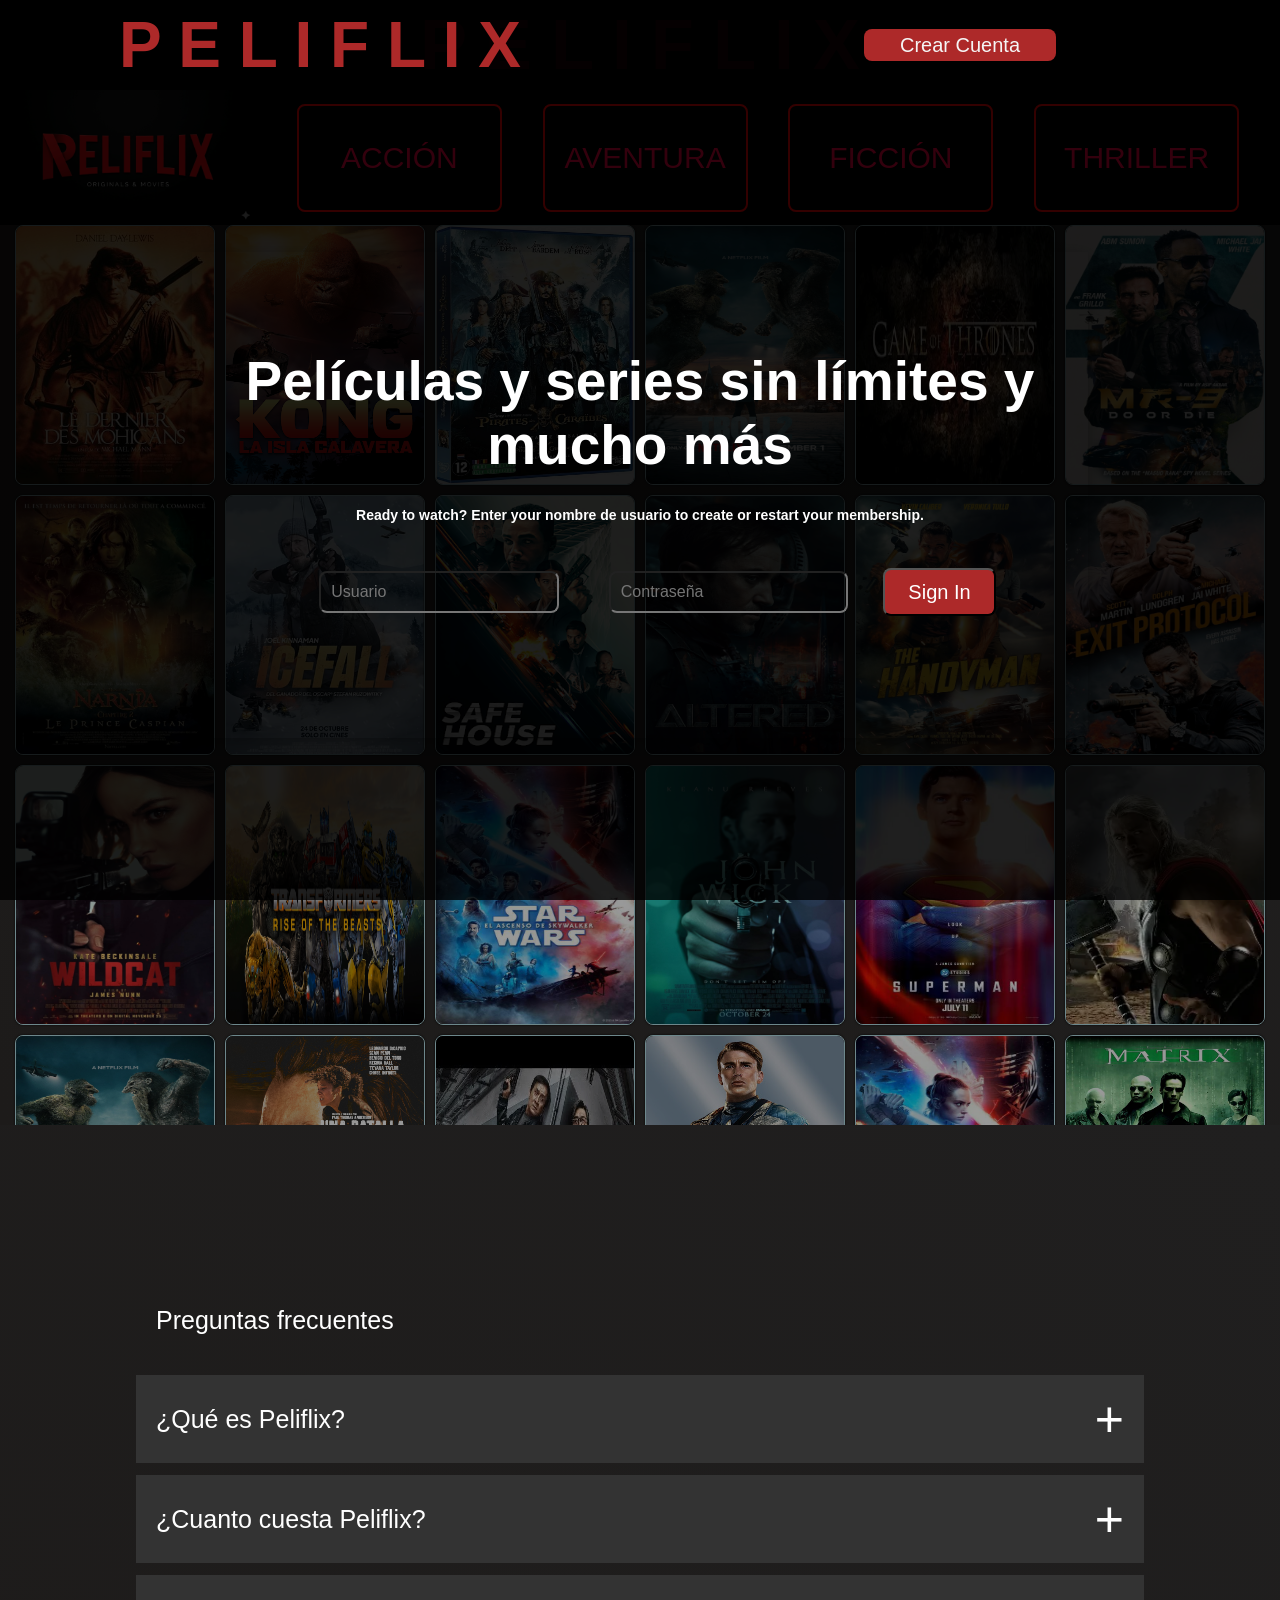
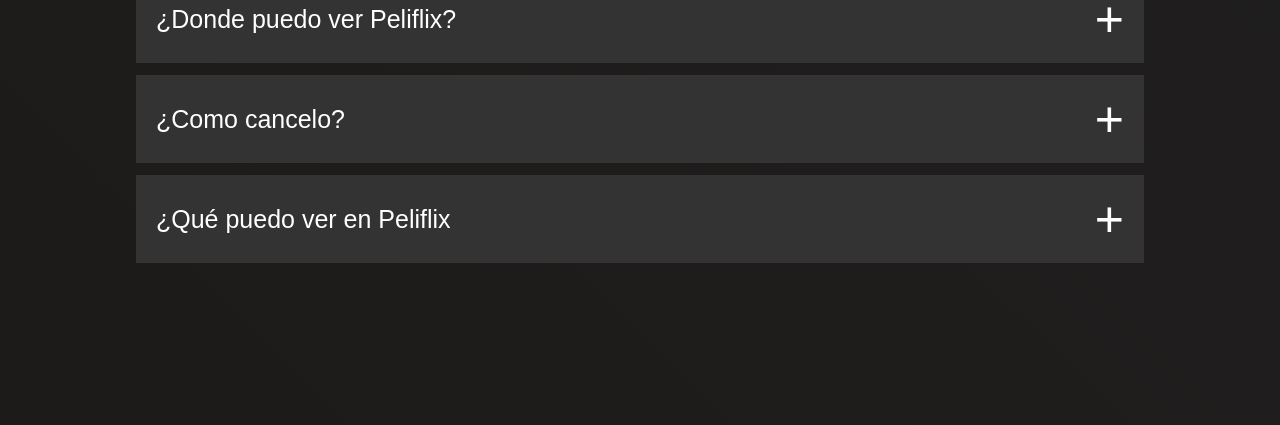
==== commit 59aab6ec: "Update index.html" ====
--- a/index.html
+++ b/index.html
@@ -481,7 +481,7 @@
                 </article>
                 <article class="galeria">
                     <div>
-                        <img id="90" src="IMAGENES2/Seven.jpg"  data-nombre="SEVEN"  data-genero="THRILLER" data-sinopsis="Seven (comercialmente estilizado como Se7en) es una película estadounidense de suspenso y drama de 1995 dirigida por David Fincher, escrita por Andrew Kevin Walker (quien obtuvo una nominación al premio BAFTA al mejor guion original) y protagonizada por Brad Pitt y Morgan Freeman, con Gwyneth Paltrow y Kevin Spacey en papeles secundarios. La cinta fue distribuida por New Line Cinema y es una mezcla de suspenso psicológico, neo-noir y buddy film.">
+                        <img id="90" src="IMAGENES/Seven.jpg"  data-nombre="SEVEN"  data-genero="THRILLER" data-sinopsis="Seven (comercialmente estilizado como Se7en) es una película estadounidense de suspenso y drama de 1995 dirigida por David Fincher, escrita por Andrew Kevin Walker (quien obtuvo una nominación al premio BAFTA al mejor guion original) y protagonizada por Brad Pitt y Morgan Freeman, con Gwyneth Paltrow y Kevin Spacey en papeles secundarios. La cinta fue distribuida por New Line Cinema y es una mezcla de suspenso psicológico, neo-noir y buddy film.">
                         <span class="btn-ver" video src="VIDEOS/seven.mp4">Ver película!</span>
                     </div>
                     <div>
@@ -505,7 +505,7 @@
                         <span class="btn-ver" video src="VIDEOS/memento.mp4">Ver película!</span>
                     </div>
                     <div>
-                        <img id="96" src="IMAGENES/prisoners.jpg"  data-nombre="PRISIONEROS" data-genero="THRILLER" data-sinopsis="Prisoners (titulada Prisioneros en España y La sospecha o Intriga en Hispanoamérica)[1] es una película estadounidense de 2013 dirigida por Denis Villeneuve. Está protagonizada por Hugh Jackman, Jake Gyllenhaal, Viola Davis, Maria Bello, Terrence Howard, Melissa Leo y Paul Dano. La trama gira en torno al secuestro de dos niñas y los esfuerzos de sus familias y la policía por encontrarlas. La película fue candidata a un premio Óscar en la categoría de mejor fotografía.">
+                        <img id="96" src="IMAGENES2/prisoners.jpg"  data-nombre="PRISIONEROS" data-genero="THRILLER" data-sinopsis="Prisoners (titulada Prisioneros en España y La sospecha o Intriga en Hispanoamérica)[1] es una película estadounidense de 2013 dirigida por Denis Villeneuve. Está protagonizada por Hugh Jackman, Jake Gyllenhaal, Viola Davis, Maria Bello, Terrence Howard, Melissa Leo y Paul Dano. La trama gira en torno al secuestro de dos niñas y los esfuerzos de sus familias y la policía por encontrarlas. La película fue candidata a un premio Óscar en la categoría de mejor fotografía.">
                         <span class="btn-ver" video src="VIDEOS/prisioneros.mp4">Ver película!</span>
                     </div>
                     <div>
@@ -678,4 +678,4 @@
  
     <script src="JAVASCRIPT/java_PeliflixIndex.js"></script>
 </body>
-</html>+</html>
--- a/CSS/Estilo_indexPeliflix.css
+++ b/CSS/Estilo_indexPeliflix.css
@@ -0,0 +1,801 @@
+*{
+    margin: 0;
+    padding: 0;
+    text-decoration: none;
+    list-style: none; 
+    box-sizing: border-box; 
+    font-family: Verdana, Geneva, Tahoma, sans-serif;
+}
+
+body{
+    width: 100%;
+    font-size: 16px;
+    background-color: black;
+}
+
+.overlay{
+    width: 100%;
+    height: 100%;
+    position: fixed; 
+    top: 0;
+    left: 0;
+    z-index: 9999;
+    opacity: 1;
+    visibility: visible;
+    display: flex;
+    justify-content: center;
+    align-items: center;
+    flex-direction: column;
+    background: rgba(0, 0, 0, 0.8);
+}
+.Arriba-box{
+    width: 100%;
+    height: 10vh;
+    display: flex;
+    justify-content: center;
+    align-items: center;
+    background: rgba(0, 0, 0, 0.9);
+}
+.Arriba-box #background1{
+    width: 50%;
+    height: 100%;
+    display: flex;
+    justify-content: center;
+    align-items: center;
+    backdrop-filter: blur(50%);
+}
+#background1 > h1{
+    color: #ad2929;
+    font-size: 4rem;
+}
+.Arriba-box #Cuenta{
+    width: 50%;
+    height: 100%;
+    display: flex;
+    justify-content: center;
+    align-items: center;
+}
+.Arriba-box #Cuenta > span{
+    width: 30%;
+    height: 35%;
+    display: block;
+    display: flex;
+    align-items: center;
+    justify-content: center;
+    border-radius: 8px;
+    font-size: 20px;
+    color: whitesmoke;
+    cursor: pointer;
+    background-color: #ad2929;
+}
+.Arriba-box #Cuenta > span:hover{
+    background-color: red;
+}
+.Abajo-box{
+    width: 100%;
+    height: 90vh;
+    display: flex;
+    justify-content: center;
+    align-items: center;
+}
+.login-box{
+    width: 70%;
+    height: 60%;
+    padding: 0 2rem;
+    display: flex;
+    justify-content: center;
+    align-items: center;
+    flex-direction: column;
+    box-shadow: 0 4px 15px rgba(0, 0, 0, 0.3);
+    text-align: center;
+    color: white;
+}
+.login-box > article{
+    width: 90%;
+    height: 20%;
+    display: flex;
+    justify-content: center;
+    align-items: center;
+}
+.login-box h1{
+    font-size: 55px;
+    margin-bottom: 30px;
+}
+.login-box h3{
+    margin-bottom: 20px;
+    font-size: 14px;
+}
+.password-container {
+    width: 80%;
+    position: relative;
+    display: flex;
+    justify-content: space-evenly;
+}
+input{
+    width: 40%;
+    padding: 10px;
+    padding-right: 10%;
+    border-radius: 8px;
+    background: transparent;
+    font-size: 16px;
+    cursor: pointer;
+    color: whitesmoke;
+    
+}
+#togglePassword, #togglePasswordReg{
+    position: absolute;
+    cursor: pointer;
+    user-select: none;
+    font-size: 20px;
+    z-index: 15;
+    color: white;
+    display: none; 
+}
+#togglePassword {
+    right: 15px;
+    top: 50%;
+    transform: translate(-150%, -50%);
+}
+#togglePasswordReg {
+    right: 15px;
+    top: 12px; 
+}
+
+.hidden {
+    display: none !important;
+}
+
+.login-box .password-container {
+    width: 80%;
+    display: flex;
+    justify-content: space-evenly;
+    gap: 15px;
+}
+.login-box .password-wrapper {
+    width: 45%;
+}
+.login-box button{
+    width: 15%;
+    height: 50%;
+    border-radius: 8px;
+    color: white;
+    font-size: 20px;
+    cursor: pointer;
+    background-color: #ad2929;
+}
+.login-box button:hover{
+    background-color: red;
+}
+
+.eye-icon:not(.hidden) {
+    display: block;
+}
+.input-wrapper {
+    position: relative;
+    width: 100%;
+    display: flex;
+    align-items: center;
+}
+
+.LoginPanel{
+    width: 100%;
+    height: 100%;
+    position: fixed;
+    top: 0;
+    left: 0;
+    background: rgba(0, 0, 0, 1);
+    display: flex;
+    justify-content: center;
+    align-items: center;
+    z-index: 10000;
+}
+.password-wrapper {
+    position: relative;
+    display: flex;
+    align-items: center;
+    width: 100%;
+}
+
+.password-wrapper input {
+    width: 100% !important;
+    padding-right: 45px !important;
+    box-sizing: border-box;
+}
+.nuevacuenta{
+    width: 50%;
+    height: 100%;
+    display: flex;
+    justify-content: center;
+    align-items: center;
+}
+.fondoPeli{
+    width: 50%;
+    height: 100%;
+    background-image: url(../IMAGENES2/PELIFLIX.png);
+    background-size: 100% 100%;
+}
+.CrearCuenta{
+    background: #141414;
+    padding: 40px;
+    border-radius: 10px;
+    width: 700px;
+    display: flex;
+    flex-direction: column;
+    box-shadow: 0 0 20px rgba(0,0,0,0.5);
+}
+.CrearCuenta h1{
+    color: white;
+    margin-bottom: 20px;
+    text-align: center;
+    font-size: 35px;
+}
+.CrearCuenta label{
+    margin-bottom: 5px;
+    text-align: left;
+    color: #b3b3b3;
+    font-size: 20px;
+}
+.CrearCuenta input{
+    background: #333;
+    border: none;
+    border-radius: 4px;
+    color: white;
+    height: 45px;
+    line-height: 45px;
+    padding: 0 15px;
+    margin-bottom: 15px;
+    font-size: 16px;
+}
+.CrearCuenta input:focus{
+    background: #454545;
+    outline: 3px solid gray;
+}
+.input-container {
+    position: relative;
+    display: flex;
+    align-items: center;
+}
+.input-container input {
+    width: 100%;
+    padding-right: 40px;
+}
+.clear-btn {
+    position: absolute;
+    right: 15px;
+    color: #b3b3b3;
+    cursor: pointer;
+    font-size: 20px;
+    display: none;
+    user-select: none;
+}
+.input-container input[type="password"], 
+.password-wrapper input[type="password"] {
+    padding-right: 40px !important;
+}
+.botones-container{
+    display: flex;
+    justify-content: center;
+    align-items: center;
+    gap: 15px;
+    margin-top: 10px;
+}
+.btn-rojo {
+    width: 40%;
+    border: none;
+    padding: 10px;
+    font-size: 20px;
+    border-radius: 8px;
+    cursor: pointer;
+    color: white;
+    background-color: #b43e3e;
+}
+.btn-rojo:hover {
+    background-color: red;
+}
+
+
+header{
+    width: 100%;
+    height: 10vh;
+    display: flex;
+    justify-content: center;
+    align-items: center;
+    background: linear-gradient(45deg,#1d1b1a 0%, #201f1f 100% );
+}
+
+header h1{
+    font-size: 70px;
+    color: rgb(255, 0, 64);
+}
+
+nav{
+    width: 100%;
+    height: 15vh;
+    position: sticky;
+    top:0;
+    left:0;
+    z-index: 999;
+    display: flex;
+    justify-content: center;
+    align-items: center;
+    cursor: pointer;
+    background-color: black;
+}
+nav .background{
+    width: 20%;
+    height: 100%;
+    background-image: URL(../IMAGENES2/PELIFLIX.png);
+    background-size: 100% 100%;
+}
+nav .opciones{
+    width: 80%;
+    height: 100%;
+    display: flex;
+    justify-content: center;
+    align-items: center;
+    justify-content: space-evenly;
+}
+.opciones .genero{
+    width: 20%;
+    height: 80%;
+    display: flex;
+    justify-content: center;
+    align-items: center;
+    font-size: 30px;
+    color: rgb(255, 0, 64);
+    border: 2px solid red;
+    border-radius: 8px;
+    transition: all 0.5s;
+}
+.opciones .genero:hover{
+    transform: translateY(-5px);
+    background: linear-gradient(45deg,#522b0b 0%, #e94a4a 100% );
+    box-shadow: 0 10px 25px rgba(120, 100, 36, 0.8);
+}
+.opciones .genero:hover section.panelOculto{
+    transform: translateY(0);
+}
+.panelOculto{
+    width: 100%;
+    height: 100%;
+    position: fixed;
+    top: 0;
+    left: 0;
+    z-index: 1000;
+    display: flex;
+    justify-content: center;
+    align-items: center;
+    flex-direction: column;
+    transition: all 0.5s;
+    background: linear-gradient(45deg,#1d1b1a 0%, #201f1f 100% );
+    opacity: 0;
+    visibility: hidden;
+    pointer-events: none;
+    transform: translateY(-20px);
+}
+.panelOculto.mostrar {
+    opacity: 1;
+    visibility: visible;
+    pointer-events: auto;
+    transform: translateY(0);
+}
+.panelOculto .cabeza{
+    width: 100%;
+    height: 5%;
+    padding-left: 20px;
+    display: flex;
+    justify-content: space-between;
+    align-items: center;
+    background: linear-gradient(45deg,#7c7b7b 0%, #3d3c3c 100% );
+}
+.cabeza > h1{
+    font-size: 25px;
+    color: red;
+}
+.cabeza > .head{
+    width: 4%;
+    height: 100%;
+    display: block;
+    display: flex;
+    justify-content: center;
+    align-items: center;
+    font-size: 20px;
+}
+.cabeza > .head:hover{
+    background-color: red;
+}
+.panelOculto .galeria{
+    width: 100%;
+    height: 95%;
+    padding: 20px;
+    gap: 10px;
+    overflow-y: auto;
+    display: flex;
+    justify-content: center;
+    align-items: center;
+    flex-wrap: wrap;
+    background: linear-gradient(45deg,#3f3934 0%, #160b0b 100% );
+}
+
+.galeria > div{
+    width: 250px;
+    height: 400px;
+    display: flex;
+    justify-content: center;
+    align-items: center;
+    flex-direction: column;
+    gap: 5px;
+    border-radius: 8px; 
+}
+.galeria div > img{
+    width: 100%;
+    height: 90%;
+    cursor: pointer;
+    border-radius: 8px;
+    background-size: 100% 100%;
+}
+.galeria div > img:hover{
+    box-shadow: 0 0 5px rgb(119, 118, 98);
+}
+
+.galeria .btn-ver{
+    width: 60%;
+    height: 7%;
+    display: flex;
+    justify-content: center;
+    align-items: center;
+    border-radius: 8px;
+    font-size: 20px;
+    cursor: pointer;
+    text-decoration: none;
+    background-color: gray;
+}
+.galeria .btn-ver:hover{
+    transform: scale(1.1 , 1.1);
+    box-shadow: 0 0 10px rgb(180, 179, 159);
+}
+.panelOculto .galeria::-webkit-scrollbar, .pScrolleable::-webkit-scrollbar{
+    width:5px;
+}
+.panelOculto .galeria::-webkit-scrollbar-track{
+    background-color: gray;
+    background: transparent;
+}
+.panelOculto .galeria::-webkit-scrollbar-thumb{
+    background-color: gray;
+    border-radius:10px;
+}
+
+.enlace-video {
+  color: #ff4757;
+  font-weight: bold;
+  text-decoration: underline;
+  cursor: pointer;
+  transition: color 0.2s;
+}
+
+.enlace-video:hover {
+  color: #ff6b81;
+}
+
+#modal-video {
+  border: none;
+  border-radius: 12px;
+  padding: 0;
+  background: #000;
+  box-shadow: 0 20px 40px rgba(0,0,0,0.5);
+  max-width: 800px;
+  width: 90%;
+}
+
+#modal-video::backdrop {
+  background: rgba(0, 0, 0, 0.8);
+  backdrop-filter: blur(5px);
+}
+
+.contenido-modal {
+    width: 90%;
+    height: 90%;
+    position: relative;
+    aspect-ratio: 16 / 9;
+}
+
+.contenido-modal video {
+  width: 100%;
+  height: 100%;
+  display: block;
+}
+
+.btn-cerrar {
+  position: absolute;
+  top: -40px;
+  right: 0;
+  background: none;
+  border: none;
+  color: white;
+  font-size: 30px;
+  cursor: pointer;
+}
+
+.PanelDetalles1{
+    width: 50%;
+    height: 100vh;
+    position: fixed;
+    top: 5%;
+    left: 100%;  
+    display: flex;
+    justify-content: center;
+    align-items: center;
+    flex-direction: column;
+    background-color: #111;   
+}
+.PanelDetalles2{
+    width: 50%;
+    height: 100vh; 
+    position: fixed;
+    top: 5%;
+    right:100%; 
+    display: flex;
+    justify-content: center;
+    align-items: center;
+    flex-direction: column;
+    background-color: #111; 
+}
+.CajaAriba{
+    width: 100%;
+    height: 5%;
+    display: flex;
+    align-items: center;
+    justify-content: right;
+}
+.CajaAriba .cerrar{
+    width: 8%;
+    height: 100%;
+    display: block;
+    display: flex;
+    justify-content: center;
+    align-items: center;
+    font-size: 20px;   
+}
+.CajaAriba .cerrar:hover{
+    background-color: red;
+}
+.detalles{
+    width: 100%;
+    height: 95%;
+    display: flex;
+    justify-content: center;
+    align-items: center;
+    flex-direction: column;
+}
+.detalles > .one{
+    width: 100%;
+    height: 20%;
+    padding: 10px; 
+}
+.one > .nombre{
+    font-size: 35px;
+    text-align: center;
+    color: white;    
+}
+.detalles > .two{
+    width: 100%;
+    height: 60%;
+    padding: 20px;
+    overflow-y: auto;
+    display: flex;
+    align-items: center;   
+}
+.two > .sinopsis{
+    font-size: 20px;
+}
+.detalles > .three{
+    width: 100%;
+    height: 20%;
+    display: flex;
+    justify-content: center;
+}
+.three > #btn-verpeli{
+    width: 40%;
+    height: 20%;
+}
+.detalles > .imgDetalle{
+    width: 100%;
+    height: 100%;
+}
+.imgDetalle > img{
+    width: 100%;
+    height: 100%;
+}
+
+.panelOculto {
+  transform: translateY(-20px);
+}
+
+.panelOculto.mostrar {
+  opacity: 1;
+  visibility: visible;
+  transform: translateY(0);
+}
+
+.PanelDetalles1, .PanelDetalles2{
+    opacity: 0;
+    visibility: hidden;
+    pointer-events: none;
+    transition: all 0.5s ease;
+}
+
+.PanelDetalles1.mostrar {
+    left: 0;
+    opacity: 1;
+    visibility: visible;
+    pointer-events: auto;
+}
+
+.PanelDetalles2.mostrar {
+    right: 0;
+    opacity: 1;
+    visibility: visible;
+    pointer-events: auto;
+}
+
+.opciones .genero:hover section.panelOculto{
+    transform: translateY(0);
+}
+
+
+main{
+    width: 100%;
+    height: 100vh;
+    gap: 10px;
+    overflow-y: auto;
+    backdrop-filter: blur(5px);
+    display: flex;
+    justify-content: center;
+    align-items: center;
+    flex-wrap: wrap;
+    background: linear-gradient(45deg,#1d1b1a 0%, #201f1f 100% );
+}
+main::-webkit-scrollbar, .pScrolleable::-webkit-scrollbar{
+    width:5px;
+}
+main::-webkit-scrollbar-track{
+    background-color: gray;
+    background: transparent;
+}
+main::-webkit-scrollbar-thumb{
+   background-color: grey;
+   border-radius:10px;
+   transition: all 0.5s;
+}
+
+main > img{
+    width: 200px;
+    height: 200px;
+    min-width: 100px;
+    max-width: 200px;
+    min-height: 260px;
+    max-height: 200px;
+    border-radius: 8px;
+    cursor: pointer;
+    border: 1px solid #B6E1E7;
+    box-shadow: 0px 0px 2px black;
+    filter: brightness(0.6);
+    transition: all 0.5s;
+}
+.panelVideo{
+  width: 100%;
+  height: 100vh;
+  position: fixed;
+  top: 0;
+  left: 0;
+  background: rgba(0,0,0,.9);
+  display: flex;
+  justify-content: center;
+  align-items: center;
+  flex-direction: column;
+  opacity: 0;
+  visibility: hidden;
+  transition: all .4s ease;
+  z-index: 2000;
+}
+.panelVideo.mostrar{
+  opacity: 1;
+  visibility: visible;
+}
+.contenedorVideo{
+  width: 80%;
+  height: 80%;
+}
+.contenedorVideo{
+  width: 80%;
+  height: 80%;
+  position: relative;
+}
+.contenedorVideo iframe{
+  width: 100%;
+  height: 100%;
+}
+.btn-cerrar-video{
+  position: absolute;
+  top: -45px;
+  right: 0;
+  background: none;
+  border: none;
+  color: white;
+  font-size: 40px;
+  cursor: pointer;
+}
+
+footer{
+    width: 100%;
+    height: 100vh;
+    padding: 10px;
+    display: flex;
+    justify-content: center;
+    align-items: center;
+    flex-direction: column;
+    gap: 1px;
+    cursor: pointer;
+    background: linear-gradient(45deg,#1d1b1a 0%, #201f1f 100% );   
+}
+
+footer div{
+    width: 80%;
+    height: 10%;
+    display: flex;
+    justify-content: space-between;
+    align-items: center;
+    padding: 10px;
+    background-color: gray;
+}
+footer > div {
+  background-color: #333;
+  color: white;
+  margin-bottom: 10px;
+  padding: 20px;
+  display: flex;
+  justify-content: space-between;
+  align-items: center;
+  cursor: pointer;
+  position: relative;
+  z-index: 2;
+}
+div > p{
+    margin: 0;
+    font-size: 25px;
+    color: white;
+}
+span{
+    font-size: 50px;
+    color: white;
+}
+footer div:nth-child(1){
+    background: transparent;
+}
+footer > div span {
+  display: inline-block;
+  font-size: 50px;
+  transition: transform 0.3s ease;
+}
+article.oculto {
+  width: 80%;
+  max-height: 0;
+  overflow: hidden;
+  background-color: #333;
+  transition: max-height 0.3s ease, padding 0.3s ease;
+  margin-top: -10px;
+  margin-bottom: 10px;
+  padding: 0 20px;
+}
+article p{
+    color: white;
+    font-size: 25px;
+}
+footer > div.active + article.oculto {
+  max-height: 200px;
+  padding: 20px;
+}
+footer > div.active span {
+  transform: rotate(45deg);
+}
